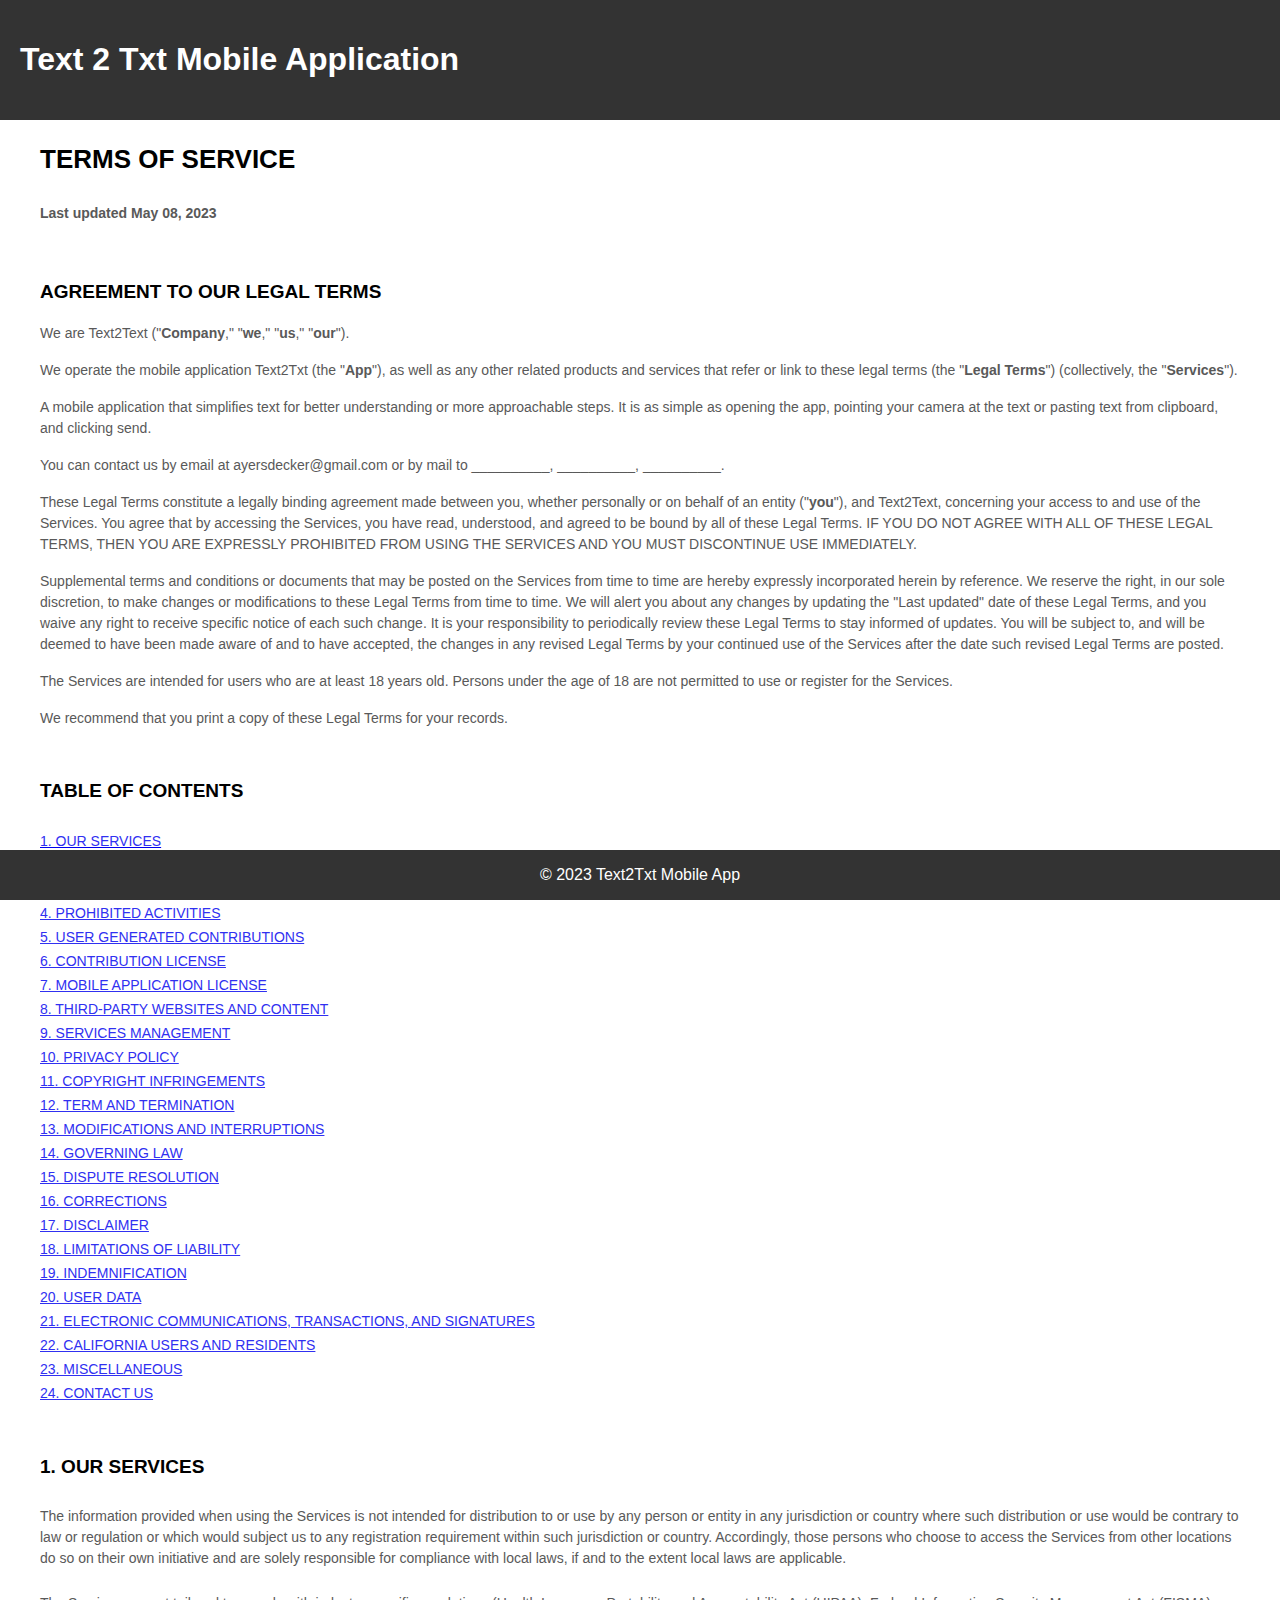
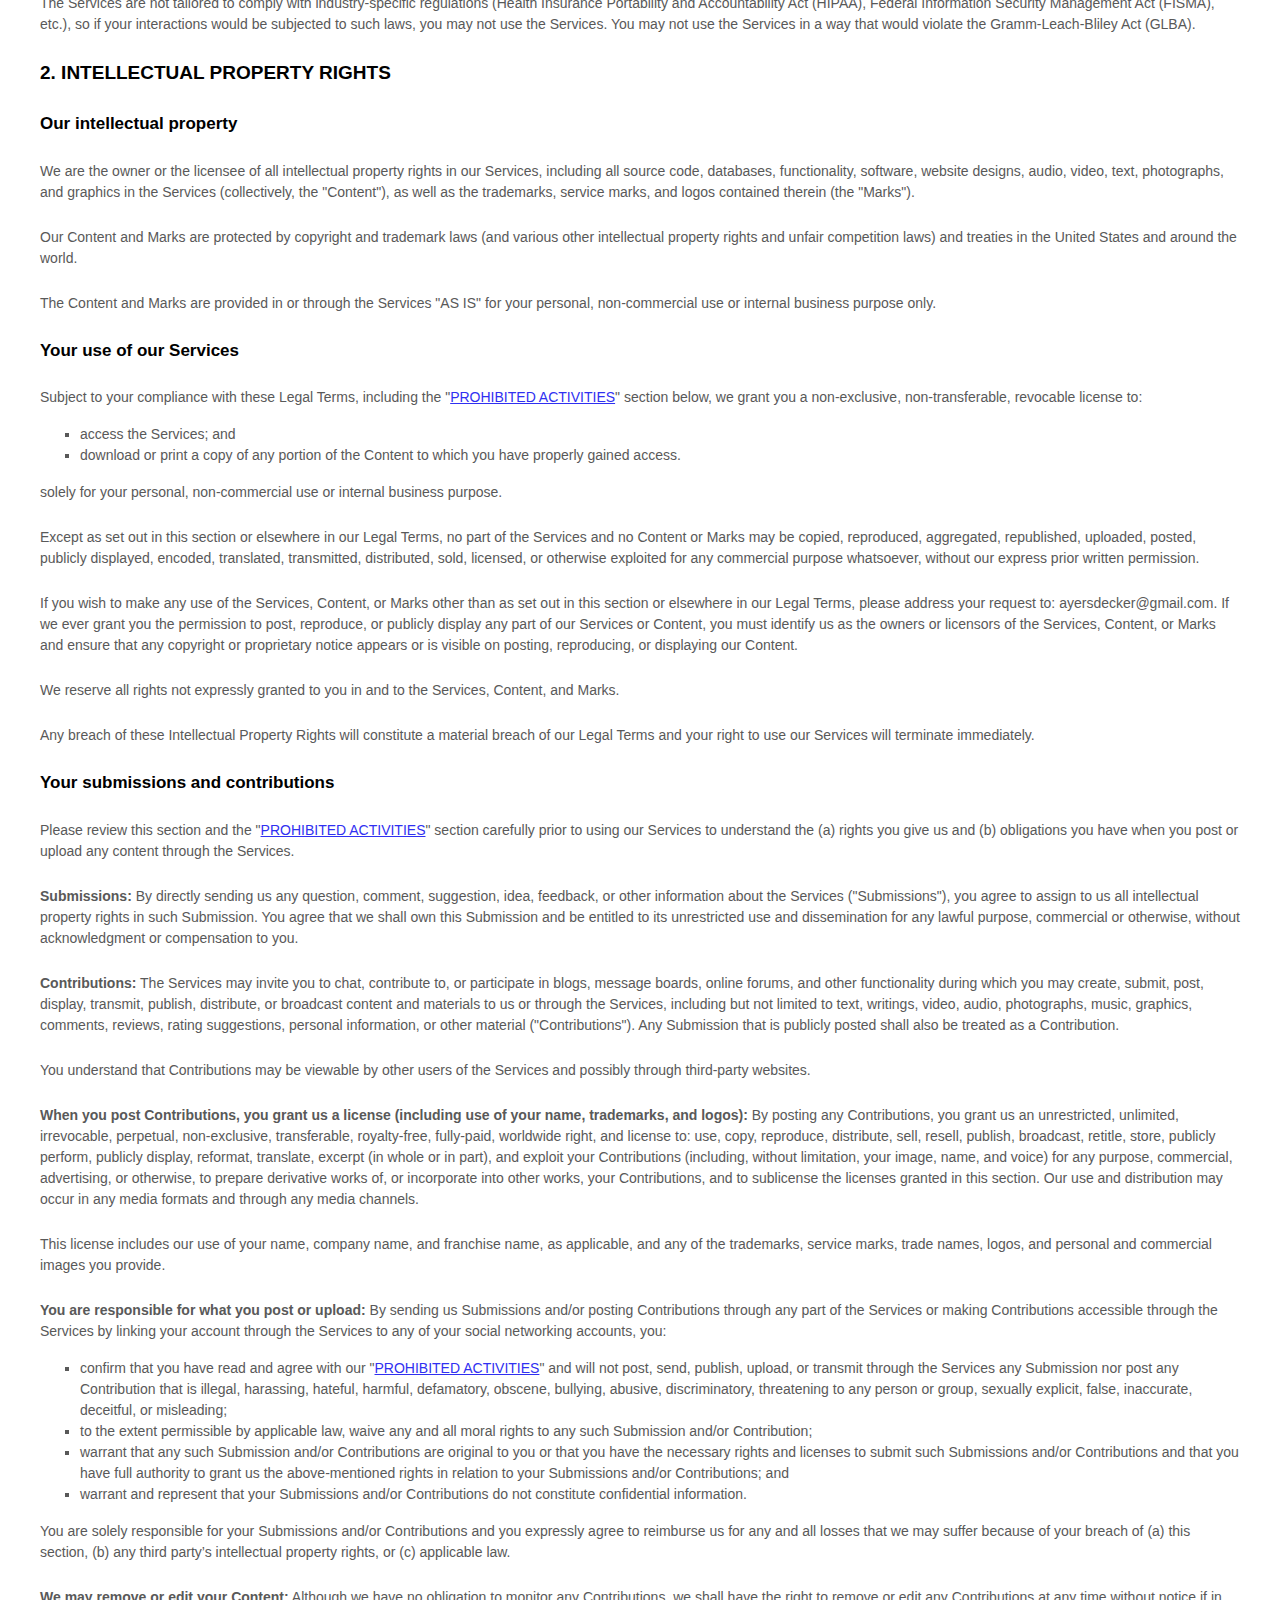
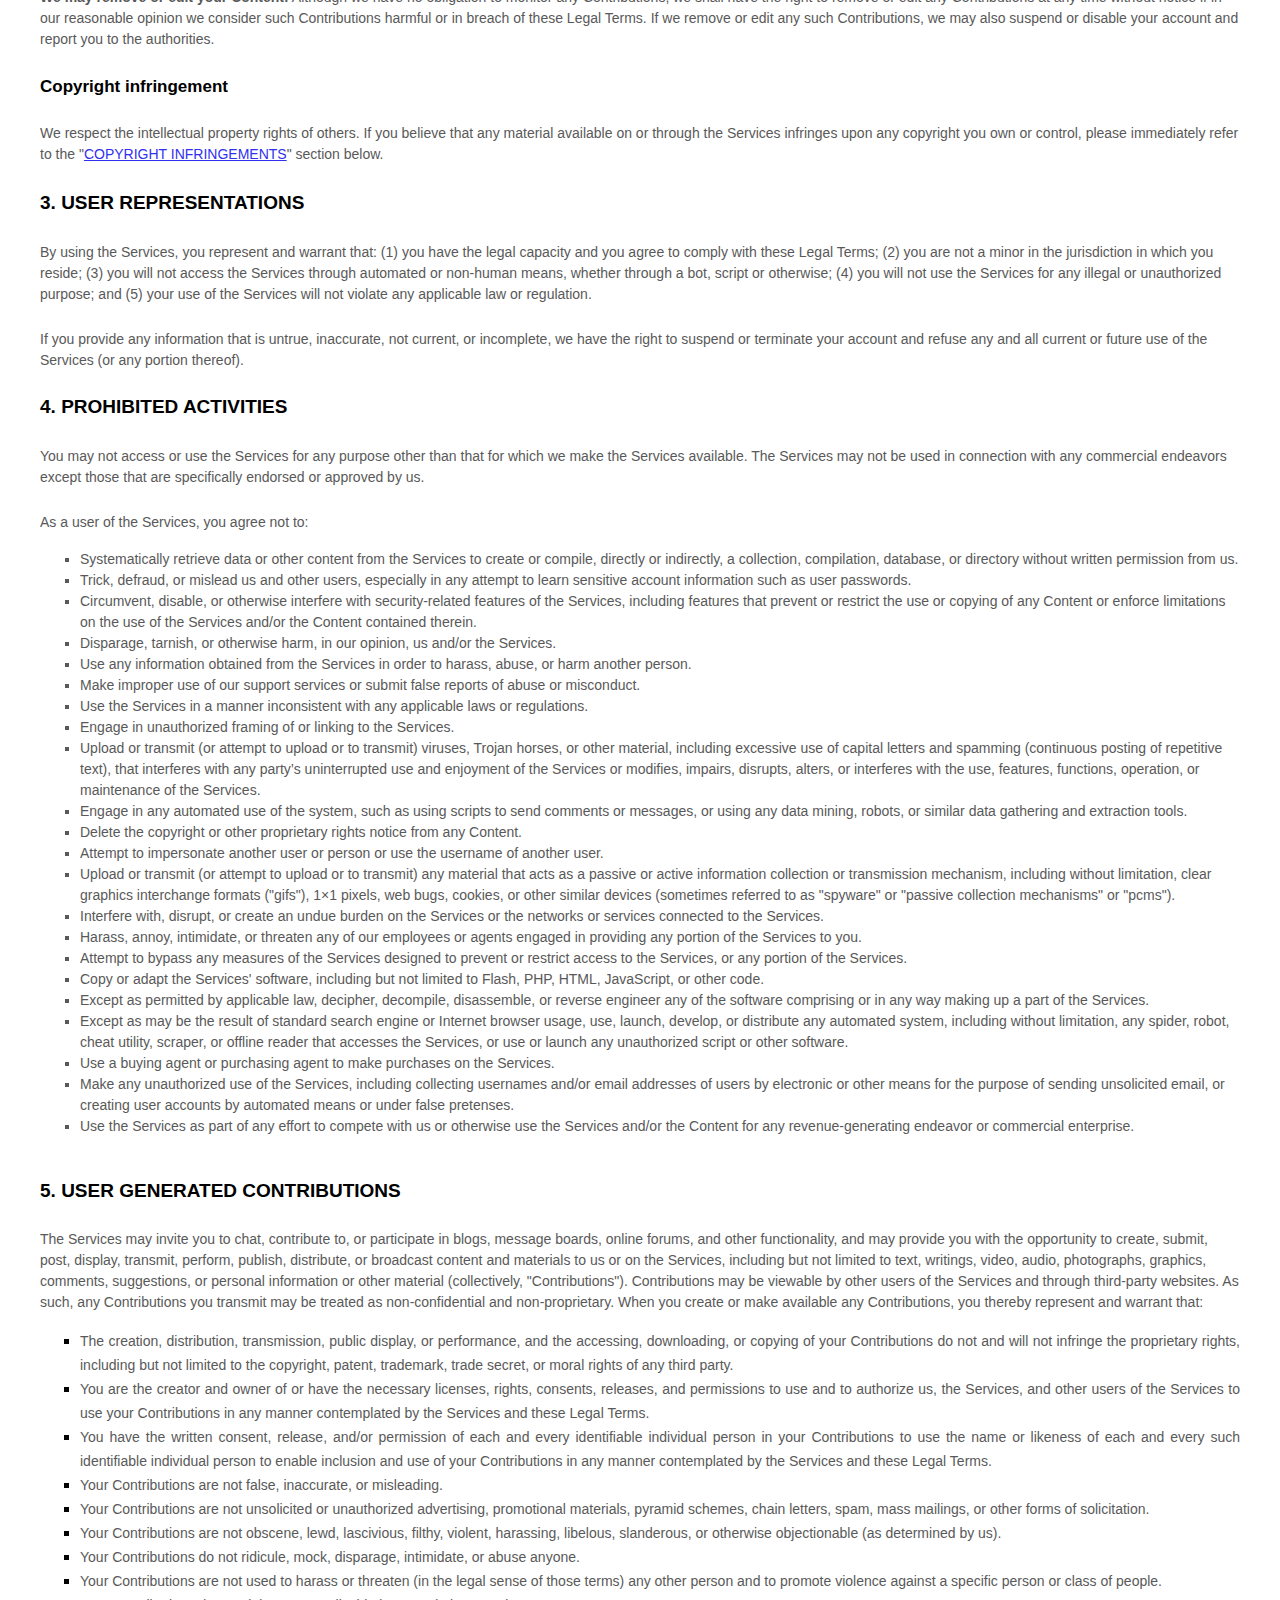
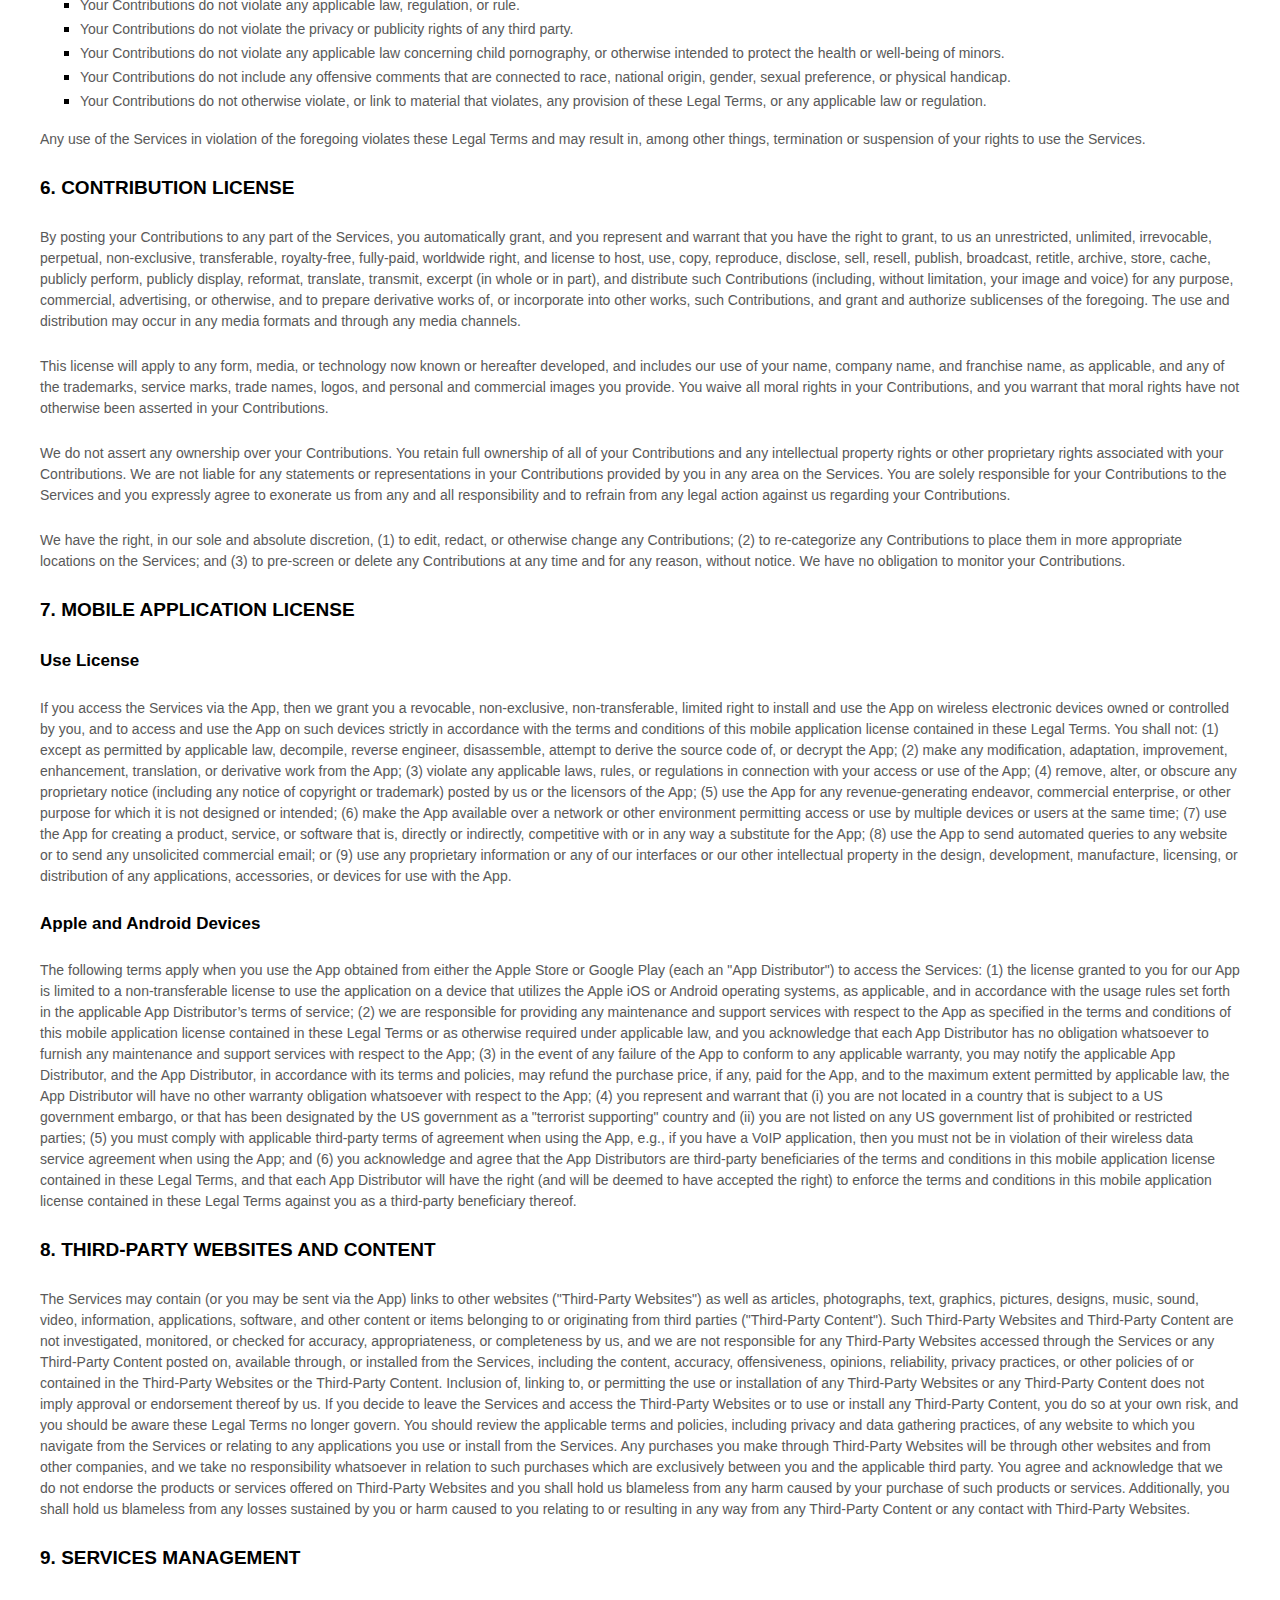
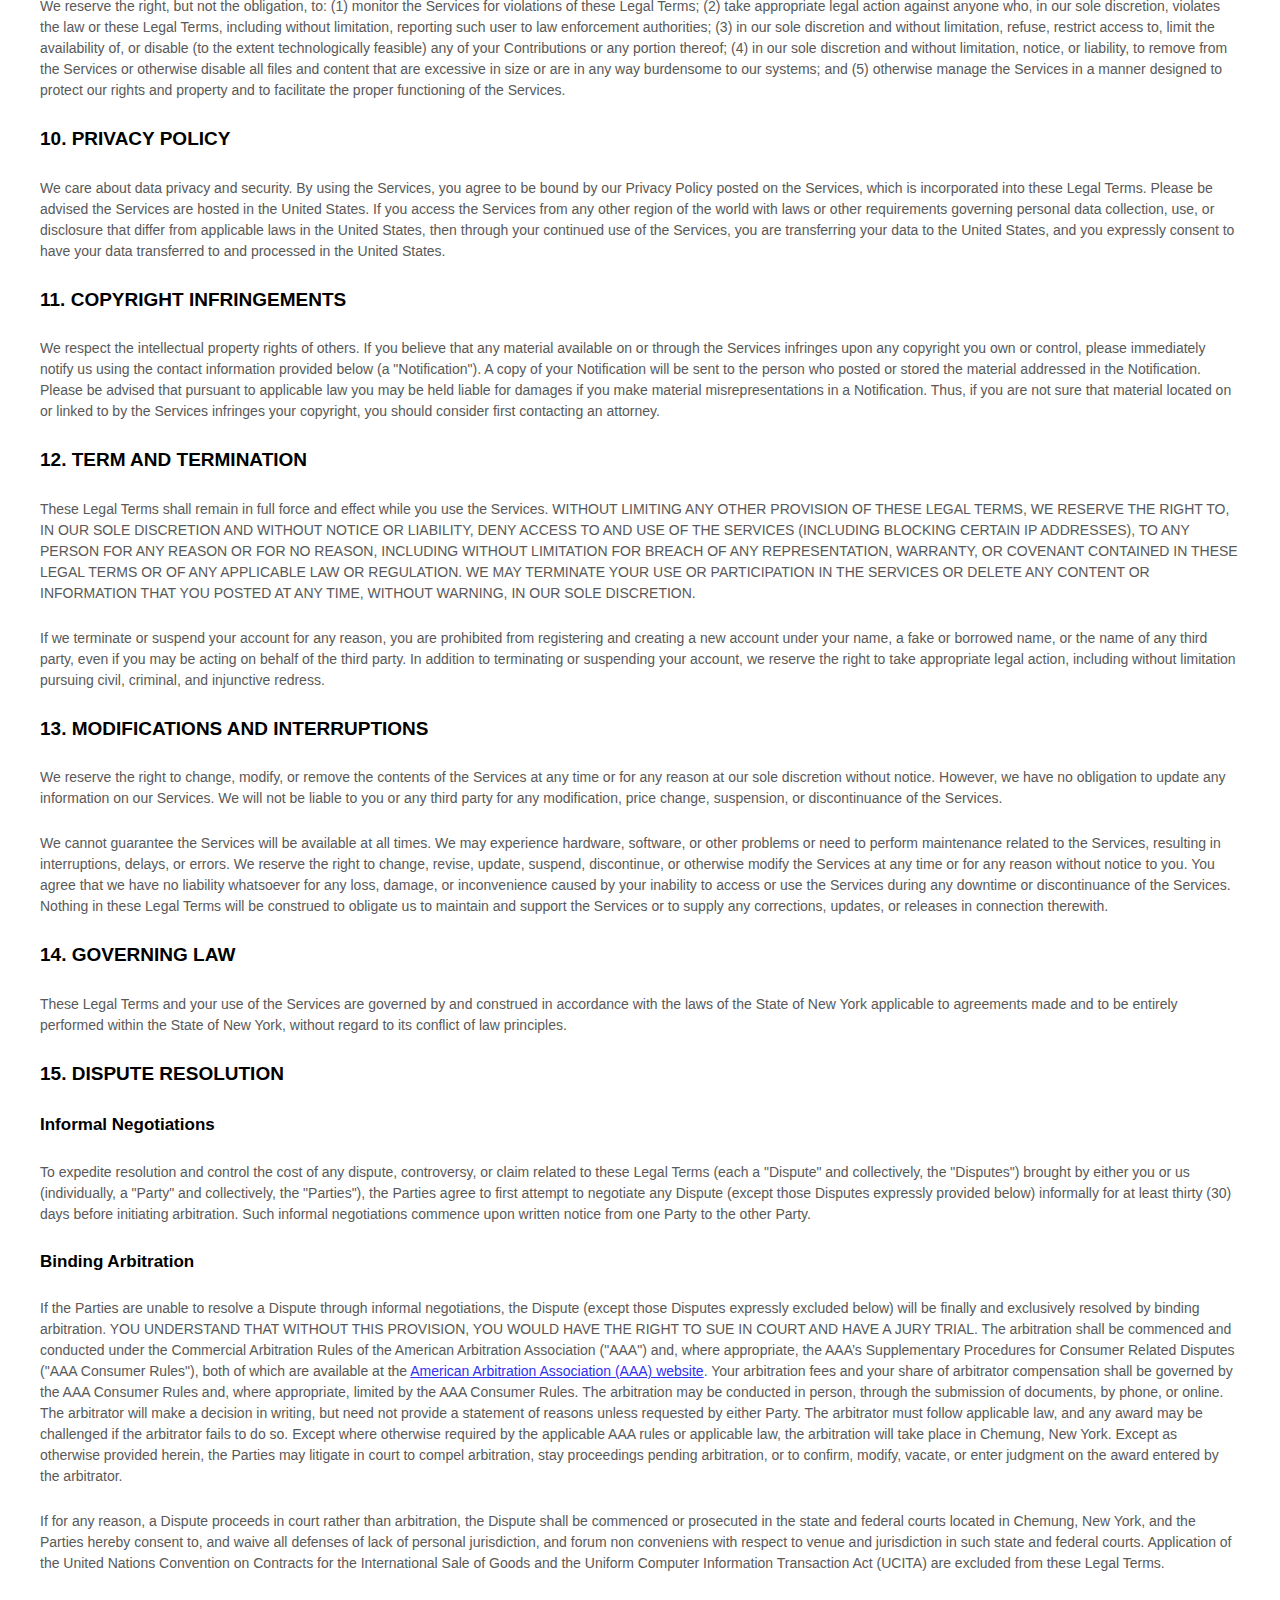
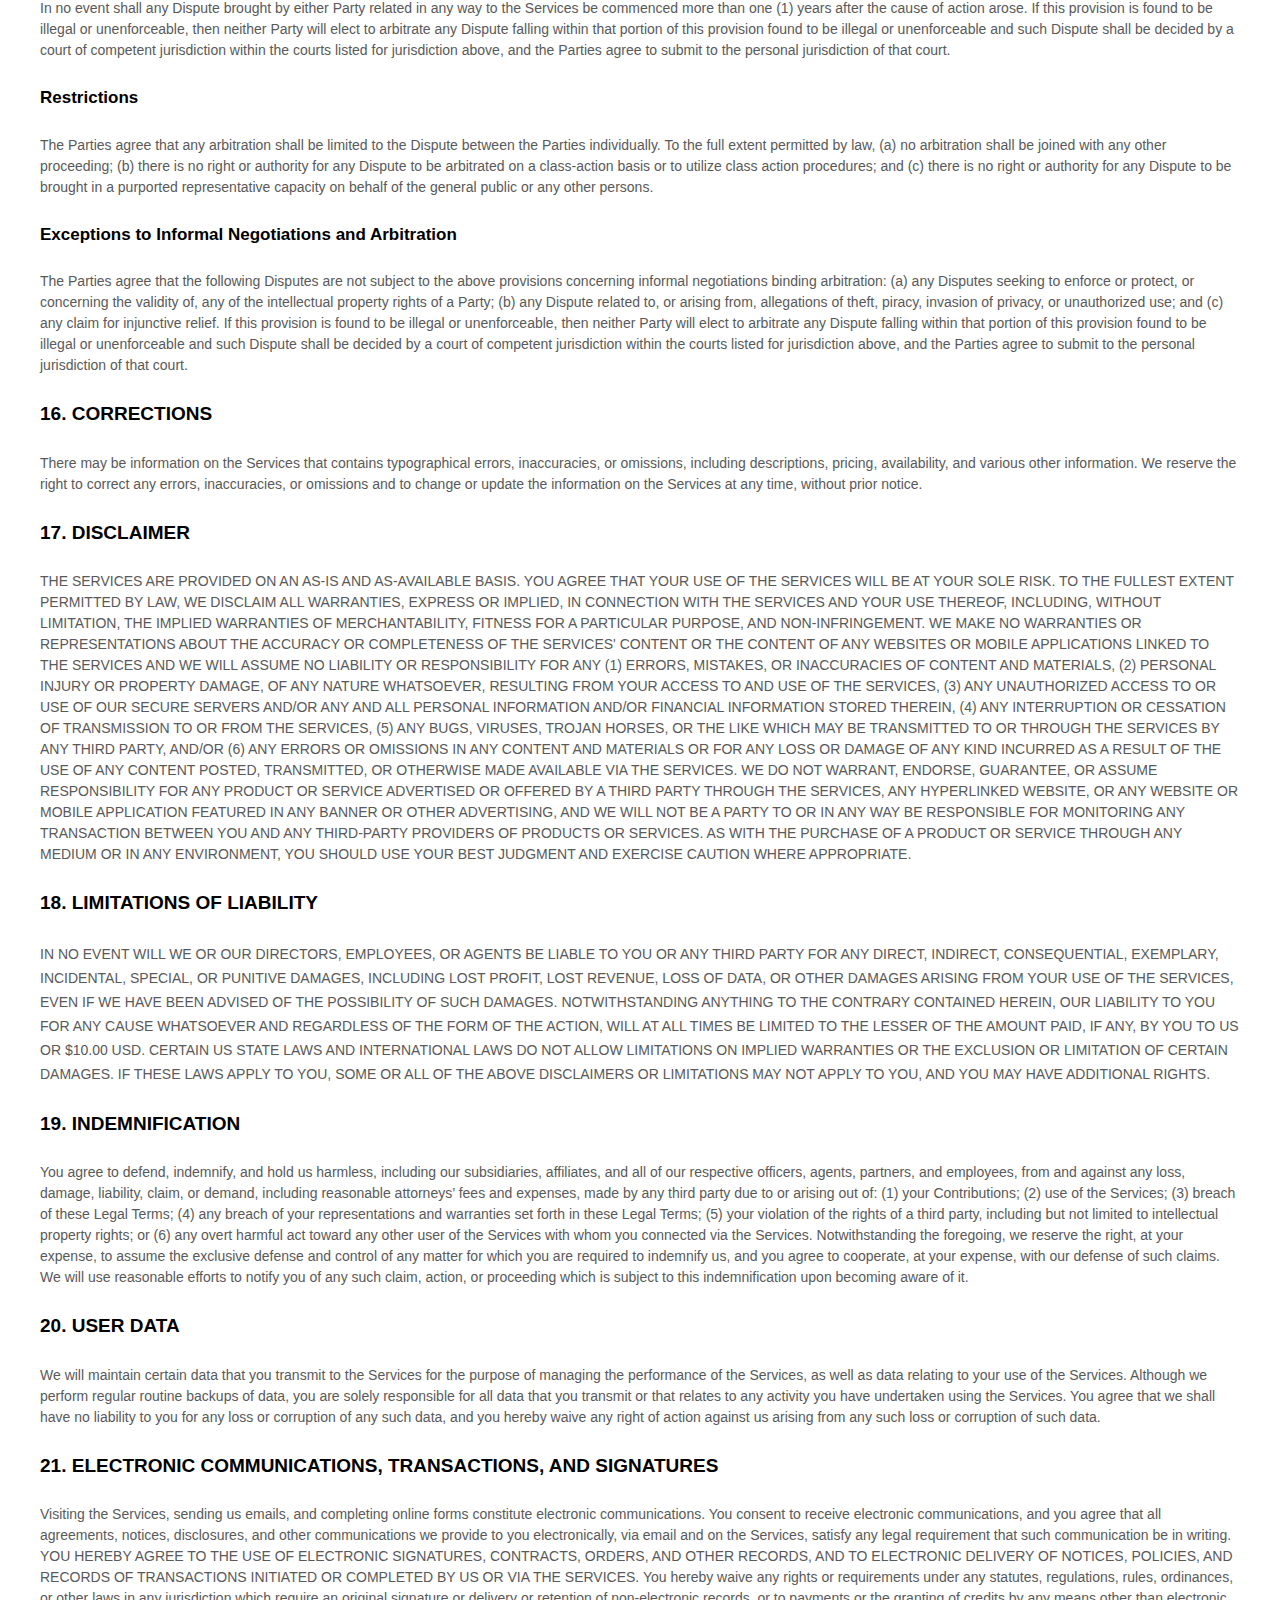
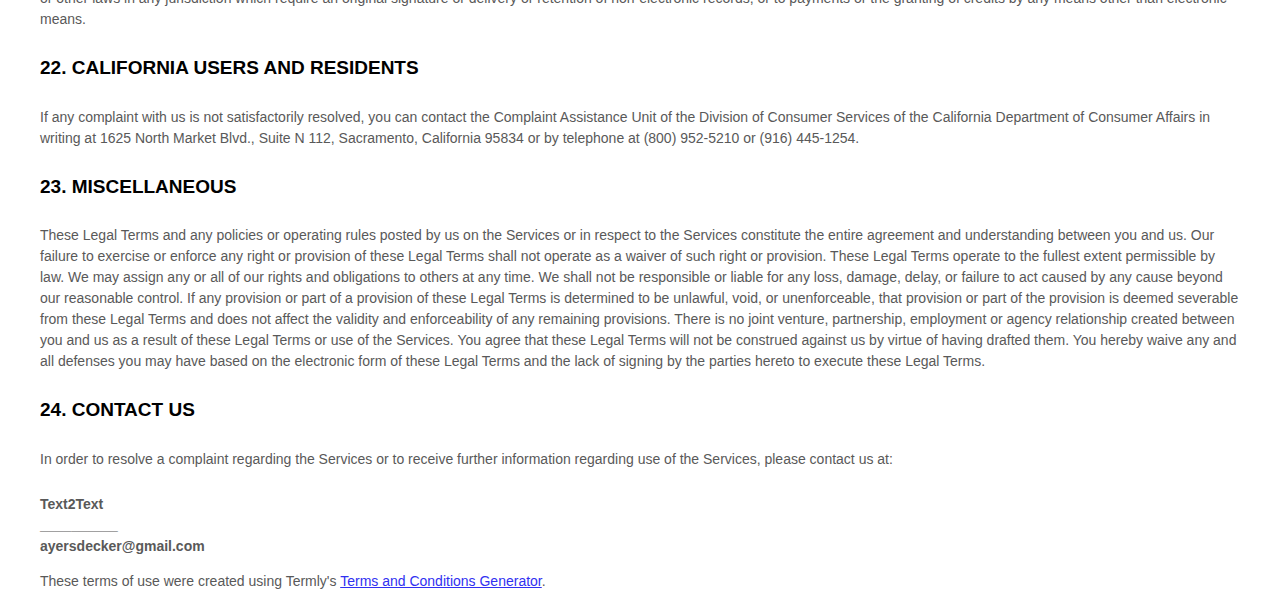
==== docs/terms.html @ 43b4b1a6 "Terms of Service" ====
<!DOCTYPE html>
<html>
  <head>
    <title>Text2Txt Mobile App</title>
    <link rel="stylesheet" href="assets/css/style.css">
  </head>
  <body>
    <header>
      <h1>Text 2 Txt Mobile Application</h1>
    </header>
    <main>
      <style>
        [data-custom-class='body'], [data-custom-class='body'] * {
                background: transparent !important;
              }
      [data-custom-class='title'], [data-custom-class='title'] * {
                font-family: Arial !important;
      font-size: 26px !important;
      color: #000000 !important;
              }
      [data-custom-class='subtitle'], [data-custom-class='subtitle'] * {
                font-family: Arial !important;
      color: #595959 !important;
      font-size: 14px !important;
              }
      [data-custom-class='heading_1'], [data-custom-class='heading_1'] * {
                font-family: Arial !important;
      font-size: 19px !important;
      color: #000000 !important;
              }
      [data-custom-class='heading_2'], [data-custom-class='heading_2'] * {
                font-family: Arial !important;
      font-size: 17px !important;
      color: #000000 !important;
              }
      [data-custom-class='body_text'], [data-custom-class='body_text'] * {
                color: #595959 !important;
      font-size: 14px !important;
      font-family: Arial !important;
              }
      [data-custom-class='link'], [data-custom-class='link'] * {
                color: #3030F1 !important;
      font-size: 14px !important;
      font-family: Arial !important;
      word-break: break-word !important;
              }
      </style>
      
            <div data-custom-class="body">
            <div allign="center" style="text-align: left;"><div class="MsoNormal" data-custom-class="title" style="line-height: 1.5;"><bdt class="block-component"><span style="font-size: 19px;"></bdt><bdt class="question"><strong>TERMS OF SERVICE</strong></bdt><bdt class="statement-end-if-in-editor"></bdt></span></div><div class="MsoNormal" style="line-height: 1.5;"><br></div><div class="MsoNormal" data-custom-class="subtitle" style="line-height: 1.5;"><strong>Last updated</strong> <bdt class="question"><strong>May 08, 2023</strong></bdt></div><div class="MsoNormal" style="line-height: 1.1;"><br></div><div class="MsoNormal" style="line-height: 115%;"><br></div><div class="MsoNormal" style="line-height: 115%;"><br></div><div style="line-height: 1.5;"><strong><span data-custom-class="heading_1">AGREEMENT TO OUR LEGAL TERMS</span></strong></div></div><div allign="center" style="text-align: left;"><div class="MsoNormal" id="agreement" style="line-height: 1.5;"><a name="_6aa3gkhykvst"></a></div></div><div allign="center" style="line-height: 1;"><br></div><div allign="center" style="text-align: left;"><div class="MsoNormal" data-custom-class="body_text" style="line-height: 1.5;"><span style="font-size:11.0pt;line-height:115%;font-family:Arial;
      Calibri;color:#595959;mso-themecolor:text1;mso-themetint:166;">We are <bdt class="block-container question question-in-editor" data-id="9d459c4e-c548-e5cb-7729-a118548965d2" data-type="question">Text2Text</bdt><bdt class="block-component"></bdt> (<bdt class="block-component"></bdt>"<strong>Company</strong>," "<strong>we</strong>," "<strong>us</strong>," "<strong>our</strong>"<bdt class="statement-end-if-in-editor"></bdt>)<span style="font-size:11.0pt;line-height:115%;
      Arial;mso-fareast-font-family:Calibri;color:#595959;mso-themecolor:text1;
      mso-themetint:166;"><span style="font-size:11.0pt;line-height:115%;
      Arial;mso-fareast-font-family:Calibri;color:#595959;mso-themecolor:text1;
      mso-themetint:166;"><span style="font-size:11.0pt;line-height:115%;
      Arial;mso-fareast-font-family:Calibri;color:#595959;mso-themecolor:text1;
      mso-themetint:166;"><bdt class="question"><bdt class="block-component">.</bdt></span><bdt class="block-component"></bdt></span></span></span></span></span></span></div></div><div allign="center" style="line-height: 1;"><br></div><div alignl="center" style="text-align: left;"><div class="MsoNormal" data-custom-class="body_text" style="line-height: 1.5;"><span style="font-size:11.0pt;line-height:115%;font-family:Arial;
      Calibri;color:#595959;mso-themecolor:text1;mso-themetint:166;">We operate <bdt class="block-component"></bdt><bdt class="block-component"></bdt>the mobile application <bdt class="question">Text2Txt</bdt> (the <bdt class="block-component"></bdt>"<strong>App</strong>"<bdt class="statement-end-if-in-editor"></bdt>)<bdt class="statement-end-if-in-editor"></bdt>, as well as any other related products and services that refer or link to these legal terms (the <bdt class="block-component"></bdt>"<strong>Legal Terms</strong>"<bdt class="statement-end-if-in-editor"></bdt>) (collectively, the <bdt class="block-component"></bdt>"<strong>Services</strong>"<bdt class="statement-end-if-in-editor"></bdt>).<bdt class="block-component"></bdt></span></div><div class="MsoNormal" style="line-height: 1;"><br></div><div class="MsoNormal" data-custom-class="body_text" style="line-height: 1.5;"><bdt class="question">A mobile application that simplifies text for better understanding or more approachable steps. It is as simple as opening the app, pointing your camera at the text or pasting text from clipboard, and clicking send.</bdt></div><div class="MsoNormal" data-custom-class="body_text" style="line-height: 1.5;"><span style="font-size:11.0pt;line-height:115%;font-family:Arial;
      Calibri;color:#595959;mso-themecolor:text1;mso-themetint:166;"><bdt class="statement-end-if-in-editor"></bdt></span></div><div class="MsoNormal" style="line-height: 1;"><br></div><div class="MsoNormal" data-custom-class="body_text" style="line-height: 1.5;"><span style="font-size:11.0pt;line-height:115%;font-family:Arial;
      Calibri;color:#595959;mso-themecolor:text1;mso-themetint:166;">You can contact us by <bdt class="block-component">email at <bdt class="question">ayersdecker@gmail.com</bdt><bdt class="block-component"></bdt> or by mail to <bdt class="question">__________</bdt><bdt class="block-component"></bdt>, <bdt class="question">__________</bdt><bdt class="block-component"></bdt><bdt class="block-component"></bdt><bdt class="block-component"><bdt class="block-component">, </bdt><bdt class="question">__________</bdt><bdt class="statement-end-if-in-editor"></bdt></bdt>.</span></div><div class="MsoNormal" style="line-height: 1;"><br></div><div class="MsoNormal" data-custom-class="body_text" style="line-height: 1.5;"><span style="font-size:11.0pt;line-height:115%;font-family:Arial;
      Calibri;color:#595959;mso-themecolor:text1;mso-themetint:166;">These Legal Terms constitute a legally binding agreement made between you, whether personally or on behalf of an entity (<bdt class="block-component"></bdt>"<strong>you</strong>"<bdt class="statement-end-if-in-editor"></bdt>), and <bdt class="question">Text2Text</bdt>, concerning your access to and use of the Services. You agree that by accessing the Services, you have read, understood, and agreed to be bound by all of these Legal Terms. IF YOU DO NOT AGREE WITH ALL OF THESE LEGAL TERMS, THEN YOU ARE EXPRESSLY PROHIBITED FROM USING THE SERVICES AND YOU MUST DISCONTINUE USE IMMEDIATELY.<bdt class="block-component"></bdt></span></div><div class="MsoNormal" style="line-height: 1;"><br></div><div class="MsoNormal" data-custom-class="body_text" style="line-height: 1.5;"><span style="font-size:11.0pt;line-height:115%;font-family:Arial;
      Calibri;color:#595959;mso-themecolor:text1;mso-themetint:166;">Supplemental terms and conditions or documents that may be posted on the Services from time to time are hereby expressly incorporated herein by reference. We reserve the right, in our sole discretion, to make changes or modifications to these Legal Terms <bdt class="block-component"></bdt>from time to time<bdt class="else-block"></bdt>. We will alert you about any changes by updating the <bdt class="block-component"></bdt>"Last updated"<bdt class="statement-end-if-in-editor"></bdt> date of these Legal Terms, and you waive any right to receive specific notice of each such change. It is your responsibility to periodically review these Legal Terms to stay informed of updates. You will be subject to, and will be deemed to have been made aware of and to have accepted, the changes in any revised Legal Terms by your continued use of the Services after the date such revised Legal Terms are posted.<bdt class="else-block"></bdt></span></div></div><div allign="center" style="line-height: 1;"><br></div><div allign="center" style="text-align: left;"><div class="MsoNormal" data-custom-class="body_text" style="line-height: 1.5;"><bdt class="block-container if" data-type="if" id="a2595956-7028-dbe5-123e-d3d3a93ed076"><bdt data-type="conditional-block"><bdt data-type="body"><span style="font-size:11.0pt;line-height:115%;font-family:Arial;
      Calibri;color:#595959;mso-themecolor:text1;mso-themetint:166;"><bdt class="block-component"></bdt>The
      Services are intended for users who are at least 18 years old. Persons under the age
      of 18 are not permitted to use or register for the Services.</span></bdt></bdt><bdt data-type="conditional-block"><bdt class="block-component"></bdt></bdt></div><div class="MsoNormal" style="line-height: 1;"><br></div><div class="MsoNormal" data-custom-class="body_text" style="line-height: 1.5;">We recommend that you print a copy of these Legal Terms for your records.</div><div class="MsoNormal" style="line-height: 1.5;"><br></div><div class="MsoNormal" style="line-height: 1.5;"><br></div><div class="MsoNormal" data-custom-class="heading_1" style="line-height: 1.5;"><strong>TABLE OF CONTENTS</strong></div><div class="MsoNormal" style="line-height: 1.5;"><br></div><div class="MsoNormal" style="line-height: 1.5;"><a href="#services"><span data-custom-class="link"><span style="font-size: 15px;"><span data-custom-class="body_text">1. OUR SERVICES</span></span></span></a></div><div class="MsoNormal" style="line-height: 1.5;"><a data-custom-class="link" href="#ip"><span data-custom-class="body_text">2. INTELLECTUAL PROPERTY RIGHTS</span></a></div><div class="MsoNormal" style="line-height: 1.5;"><a data-custom-class="link" href="#userreps"></a><a data-custom-class="link" href="#userreps"><span style="font-size: 15px;"><span data-custom-class="body_text">3. USER REPRESENTATIONS</span></span></a></div><div class="MsoNormal" style="line-height: 1.5;"><span style="font-size: 15px;"><span data-custom-class="body_text"><bdt class="block-component"></bdt></span></span> <a data-custom-class="link" href="#products"></a></div><div class="MsoNormal" style="line-height: 1.5;"><a data-custom-class="link" href="#products"><span style="font-size: 15px;"><span data-custom-class="body_text"><bdt class="block-component"></bdt><bdt class="block-component"></bdt><bdt class="statement-end-if-in-editor"></bdt></span></span></a> <a data-custom-class="link" href="#purchases"></a></div><div class="MsoNormal" style="line-height: 1.5;"><a data-custom-class="link" href="#purchases"><span style="font-size: 15px;"><span data-custom-class="body_text"><bdt class="block-component"></bdt></span></span></a></div><div class="MsoNormal" style="line-height: 1.5;"><span style="font-size: 15px;"><span data-custom-class="body_text"><bdt class="block-component"></bdt></span></span></div><div class="MsoNormal" style="line-height: 1.5;"><span style="font-size: 15px;"><span data-custom-class="body_text"><bdt class="block-component"></bdt></span></span> <a data-custom-class="link" href="#software"></a> <a data-custom-class="link" href="#software"></a></div><div class="MsoNormal" style="line-height: 1.5;"><a data-custom-class="link" href="#software"><span style="font-size: 15px;"><span data-custom-class="body_text"><bdt class="block-component"></bdt></span></span></a> <a data-custom-class="link" href="#prohibited"></a></div><div class="MsoNormal" style="line-height: 1.5;"><a data-custom-class="link" href="#prohibited"><span style="font-size: 15px;"><span data-custom-class="body_text">4. PROHIBITED ACTIVITIES</span></span></a> <a data-custom-class="link" href="#ugc"></a></div><div class="MsoNormal" style="line-height: 1.5;"><a data-custom-class="link" href="#ugc"><span style="font-size: 15px;"><span data-custom-class="body_text">5. USER GENERATED CONTRIBUTIONS</span></span></a> <a data-custom-class="link" href="#license"></a></div><div class="MsoNormal" style="line-height: 1.5;"><a data-custom-class="link" href="#license"><span style="font-size: 15px;"><span data-custom-class="body_text">6. CONTRIBUTION <bdt class="block-component"></bdt>LICENSE<bdt class="statement-end-if-in-editor"></bdt></span></span></a> <a data-custom-class="link" href="#reviews"></a></div><div class="MsoNormal" style="line-height: 1.5;"><a data-custom-class="link" href="#reviews"><span style="font-size: 15px;"><span data-custom-class="body_text"><bdt class="block-component"></bdt></span></span></a> <a data-custom-class="link" href="#mobile"></a></div><div class="MsoNormal" style="line-height: 1.5;"><a data-custom-class="link" href="#mobile"><span style="font-size: 15px;"><span data-custom-class="body_text"><bdt class="block-component"></bdt>7. MOBILE APPLICATION <bdt class="block-component"></bdt>LICENSE<bdt class="statement-end-if-in-editor"></bdt><bdt class="statement-end-if-in-editor"></bdt></span></span></a> <a data-custom-class="link" href="#socialmedia"></a></div><div class="MsoNormal" style="line-height: 1.5;"><a data-custom-class="link" href="#socialmedia"><span style="font-size: 15px;"><span data-custom-class="body_text"><bdt class="block-component"></bdt></span></span></a> <a data-custom-class="link" href="#thirdparty"></a></div><div class="MsoNormal" style="line-height: 1.5;"><a data-custom-class="link" href="#thirdparty"><span style="font-size: 15px;"><span data-custom-class="body_text"><bdt class="block-component"></bdt>8. THIRD-PARTY WEBSITES AND CONTENT<bdt class="statement-end-if-in-editor"></bdt></span></span></a> <a data-custom-class="link" href="#advertisers"></a></div><div class="MsoNormal" style="line-height: 1.5;"><a data-custom-class="link" href="#advertisers"><span style="font-size: 15px;"><span data-custom-class="body_text"><bdt class="block-component"></bdt></span></span></a> <a data-custom-class="link" href="#sitemanage"></a></div><div class="MsoNormal" style="line-height: 1.5;"><a data-custom-class="link" href="#sitemanage"><span style="font-size: 15px;"><span data-custom-class="body_text">9. SERVICES MANAGEMENT</span></span></a> <a data-custom-class="link" href="#ppyes"></a></div><div class="MsoNormal" style="line-height: 1.5;"><a data-custom-class="link" href="#ppyes"><span style="font-size: 15px;"><span data-custom-class="body_text"><bdt class="block-component"></bdt></span></span></a> <a data-custom-class="link" href="#ppno"></a></div><div class="MsoNormal" style="line-height: 1.5;"><a data-custom-class="link" href="#ppno"><span style="font-size: 15px;"><span data-custom-class="body_text"><bdt class="block-component"></bdt>10. PRIVACY POLICY<bdt class="statement-end-if-in-editor"></bdt></span></span></a> <a data-custom-class="link" href="#dmca"></a></div><div class="MsoNormal" style="line-height: 1.5;"><a data-custom-class="link" href="#dmca"><span style="font-size: 15px;"><span data-custom-class="body_text"><bdt class="block-component"></bdt><bdt class="block-component"></bdt><bdt class="statement-end-if-in-editor"></bdt></span></span></a></div><div class="MsoNormal" style="line-height: 1.5;"><span style="font-size: 15px;"><span data-custom-class="body_text"><bdt class="block-component"></bdt><bdt class="block-component"></bdt></span></span><a data-custom-class="link" href="#copyrightyes"><span style="font-size: 15px;"><span data-custom-class="body_text">11. COPYRIGHT INFRINGEMENTS</span></span></a><span style="font-size: 15px;"><span data-custom-class="body_text"><bdt class="statement-end-if-in-editor"></bdt><bdt class="block-component"></bdt></span></span> <a data-custom-class="link" href="#terms"></a></div><div class="MsoNormal" style="line-height: 1.5;"><a data-custom-class="link" href="#terms"><span style="font-size: 15px;"><span data-custom-class="body_text">12. TERM AND TERMINATION</span></span></a> <a data-custom-class="link" href="#modifications"></a></div><div class="MsoNormal" style="line-height: 1.5;"><a data-custom-class="link" href="#modifications"><span style="font-size: 15px;"><span data-custom-class="body_text">13. MODIFICATIONS AND INTERRUPTIONS</span></span></a> <a data-custom-class="link" href="#law"></a></div><div class="MsoNormal" style="line-height: 1.5;"><a data-custom-class="link" href="#law"><span style="font-size: 15px;"><span data-custom-class="body_text">14. GOVERNING LAW</span></span></a> <a data-custom-class="link" href="#disputes"></a></div><div class="MsoNormal" style="line-height: 1.5;"><a data-custom-class="link" href="#disputes"><span style="font-size: 15px;"><span data-custom-class="body_text">15. DISPUTE RESOLUTION</span></span></a> <a data-custom-class="link" href="#corrections"></a></div><div class="MsoNormal" style="line-height: 1.5;"><a data-custom-class="link" href="#corrections"><span style="font-size: 15px;"><span data-custom-class="body_text">16. CORRECTIONS</span></span></a> <a data-custom-class="link" href="#disclaimer"></a></div><div class="MsoNormal" style="line-height: 1.5;"><a data-custom-class="link" href="#disclaimer"><span style="font-size: 15px;"><span data-custom-class="body_text">17. DISCLAIMER</span></span></a> <a data-custom-class="link" href="#liability"></a></div><div class="MsoNormal" style="line-height: 1.5;"><a data-custom-class="link" href="#liability"><span style="font-size: 15px;"><span data-custom-class="body_text">18. LIMITATIONS OF LIABILITY</span></span></a> <a data-custom-class="link" href="#indemnification"></a></div><div class="MsoNormal" style="line-height: 1.5;"><a data-custom-class="link" href="#indemnification"><span style="font-size: 15px;"><span data-custom-class="body_text">19. INDEMNIFICATION</span></span></a> <a data-custom-class="link" href="#userdata"></a></div><div class="MsoNormal" style="line-height: 1.5;"><a data-custom-class="link" href="#userdata"><span style="font-size: 15px;"><span data-custom-class="body_text">20. USER DATA</span></span></a> <a data-custom-class="link" href="#electronic"></a></div><div class="MsoNormal" style="line-height: 1.5;"><a data-custom-class="link" href="#electronic"><span style="font-size: 15px;"><span data-custom-class="body_text">21. ELECTRONIC COMMUNICATIONS, TRANSACTIONS, AND SIGNATURES</span></span></a> <a data-custom-class="link" href="#california"></a></div><div class="MsoNormal" style="line-height: 1.5;"><a data-custom-class="link" href="#california"><span style="font-size: 15px;"><span data-custom-class="body_text"><bdt class="block-component"></bdt>22. CALIFORNIA USERS AND RESIDENTS<bdt class="statement-end-if-in-editor"></bdt></span></span></a> <a data-custom-class="link" href="#misc"></a></div><div class="MsoNormal" style="line-height: 1.5;"><a data-custom-class="link" href="#misc"><span style="font-size: 15px;"><span data-custom-class="body_text">23. MISCELLANEOUS</span></span></a> <a data-custom-class="link" href="#contact"></a></div><div class="MsoNormal" style="line-height: 1.5;"><bdt class="block-component"></span></bdt></div><div class="MsoNormal" style="line-height: 1.5;"><bdt class="block-component"></bdt></div><div class="MsoNormal" style="line-height: 1.5;"><bdt class="block-component"></bdt></div><div class="MsoNormal" style="line-height: 1.5;"><bdt class="block-component"></bdt></div><div class="MsoNormal" style="line-height: 1.5;"><bdt class="block-component"></bdt></div><div class="MsoNormal" style="line-height: 1.5;"><bdt class="block-component"></bdt></div><div class="MsoNormal" style="line-height: 1.5;"><bdt class="block-component"></bdt></div><div class="MsoNormal" style="line-height: 1.5;"><bdt class="block-component"></bdt></div><div class="MsoNormal" style="line-height: 1.5;"><bdt class="block-component"></bdt></div><div class="MsoNormal" style="line-height: 1.5;"><bdt class="block-component"></bdt></div><div class="MsoNormal" style="line-height: 1.5;"><a data-custom-class="link" href="#contact"><span style="font-size: 15px;"><span data-custom-class="body_text">24. CONTACT US</span></span></a></div></div><div allign="center" style="text-align: left;"><div class="MsoNormal" data-custom-class="heading_1" style="line-height: 1.5;"><a name="_b6y29mp52qvx"></a></div><div class="MsoNormal" style="line-height: 1.5;"><br></div><div class="MsoNormal" style="line-height: 1.5;"><br></div><div class="MsoNormal" data-custom-class="heading_1" id="services" style="line-height: 1.5;"><strong><span style="font-size: 19px;">1. OUR SERVICES</span></strong></div><div class="MsoNormal" style="line-height: 1.5;"><br></div><div class="MsoNormal" data-custom-class="body_text" style="line-height: 1.5;"><span style="font-size: 15px;">The information provided when using the Services is not intended for distribution to or use by any person or entity in any jurisdiction or country where such distribution or use would be contrary to law or regulation or which would subject us to any registration requirement within such jurisdiction or country. Accordingly, those persons who choose to access the Services from other locations do so on their own initiative and are solely responsible for compliance with local laws, if and to the extent local laws are applicable.<bdt class="block-component"></bdt></span><bdt class="block-component"><span style="font-size: 15px;"></span></bdt></div><div class="MsoNormal" style="line-height: 1.5;"><br></div><div class="MsoNormal" data-custom-class="body_text" style="line-height: 1.5;"><span style="font-size: 15px;">The Services are not tailored to comply with industry-specific regulations (Health Insurance Portability and Accountability Act (HIPAA), Federal Information Security Management Act (FISMA), etc.), so if your interactions would be subjected to such laws, you may not use the Services. You may not use the Services in a way that would violate the Gramm-Leach-Bliley Act (GLBA).<bdt class="block-component"></bdt><bdt class="statement-end-if-in-editor"></bdt></div><div class="MsoNormal" style="line-height: 1.5;"><br></div></div><div allign="center" data-custom-class="heading_1" style="text-align: left; line-height: 1.5;"><strong><span id="ip" style="font-size: 19px;">2. INTELLECTUAL PROPERTY RIGHTS</span></strong></div><div allign="center" style="line-height: 1.5;"><br></div><div allign="center" style="text-align: left;"><div class="MsoNormal" data-custom-class="heading_2" style="line-height: 1.5;"><strong>Our intellectual property</strong></div><div class="MsoNormal" style="line-height: 1.5;"><br></div><div class="MsoNormal" data-custom-class="body_text" style="line-height: 1.5;"><span style="font-size:11.0pt;line-height:115%;font-family:Arial;
      Calibri;color:#595959;mso-themecolor:text1;mso-themetint:166;">We are the owner or the licensee of all intellectual property rights in our Services, including all source code, databases, functionality, software, website designs, audio, video, text, photographs, and graphics in the Services (collectively, the <bdt class="block-component"></bdt>"Content"<bdt class="statement-end-if-in-editor"></bdt>), as well as the trademarks, service marks, and logos contained therein (the <bdt class="block-component"></bdt>"Marks"<bdt class="statement-end-if-in-editor"></bdt>).</span></div><div class="MsoNormal" style="line-height: 1.5;"><br></div><div class="MsoNormal" data-custom-class="body_text" style="line-height: 1.5;"><span style="font-size:11.0pt;line-height:115%;font-family:Arial;
      Calibri;color:#595959;mso-themecolor:text1;mso-themetint:166;">Our Content and Marks are protected by copyright and trademark laws (and various
      other intellectual property rights and unfair competition laws) and treaties in the United
      States and around the world.</span></div><div class="MsoNormal" style="line-height: 1.5;"><br></div><div class="MsoNormal" data-custom-class="body_text" style="line-height: 1.5;"><span style="font-size:11.0pt;line-height:115%;font-family:Arial;
      Calibri;color:#595959;mso-themecolor:text1;mso-themetint:166;">The Content and Marks are provided in or through the Services <bdt class="block-component"></bdt>"AS IS"<bdt class="statement-end-if-in-editor"></bdt> for your <bdt class="block-component"></bdt>personal, non-commercial use or internal business purpose<bdt class="statement-end-if-in-editor"></bdt> only.</span></div><div class="MsoNormal" style="line-height: 1.5;"><br></div><div class="MsoNormal" data-custom-class="heading_2" style="line-height: 1.5;"><strong>Your use of our Services</strong></div><div class="MsoNormal" style="line-height: 1.5;"><br></div><div class="MsoNormal" data-custom-class="body_text" style="line-height: 1.5;"><span style="font-size: 15px;">Subject to your compliance with these Legal Terms, including the <bdt class="block-component"></bdt>"<bdt class="statement-end-if-in-editor"></bdt></span><a data-custom-class="link" href="#prohibited"><span style="font-size: 15px;">PROHIBITED ACTIVITIES</span></a><span style="font-size: 15px;"><bdt class="block-component"></bdt>"<bdt class="statement-end-if-in-editor"></bdt> section below, we grant you a non-exclusive, non-transferable, revocable <bdt class="block-component"></bdt>license<bdt class="statement-end-if-in-editor"></bdt> to:</span></div><ul><li class="MsoNormal" data-custom-class="body_text" style="line-height: 1.5;"><span style="font-size: 15px;">access the Services; and</span></li><li class="MsoNormal" data-custom-class="body_text" style="line-height: 1.5;"><span style="font-size: 15px;">download or print a copy of any portion of the Content to which you have properly gained access.</span></li></ul><div class="MsoNormal" data-custom-class="body_text" style="line-height: 1.5;"><span style="font-size:11.0pt;line-height:115%;font-family:Arial;
      Calibri;color:#595959;mso-themecolor:text1;mso-themetint:166;">solely for your <bdt class="block-component"></bdt>personal, non-commercial use or internal business purpose<bdt class="statement-end-if-in-editor"></bdt>.</span></div><div class="MsoNormal" style="line-height: 1.5;"><br></div><div class="MsoNormal" data-custom-class="body_text" style="line-height: 1.5;"><span style="font-size:11.0pt;line-height:115%;font-family:Arial;
      Calibri;color:#595959;mso-themecolor:text1;mso-themetint:166;">Except as set out in this section or elsewhere in our Legal Terms, no part of the Services and no Content or Marks may be copied, reproduced,
      aggregated, republished, uploaded, posted, publicly displayed, encoded,
      translated, transmitted, distributed, sold, licensed, or otherwise exploited
      for any commercial purpose whatsoever, without our express prior written
      permission.</span></div><div class="MsoNormal" style="line-height: 1.5;"><br></div><div class="MsoNormal" data-custom-class="body_text" style="line-height: 1.5;"><span style="font-size:11.0pt;line-height:115%;font-family:Arial;
      Calibri;color:#595959;mso-themecolor:text1;mso-themetint:166;">If you wish to make any use of the Services, Content, or Marks other than as set out in this section or elsewhere in our Legal Terms, please address your request to: <bdt class="question">ayersdecker@gmail.com</bdt>. If we ever grant you the permission to post, reproduce, or publicly display any part of our Services or Content, you must identify us as the owners or licensors of the Services, Content, or Marks and ensure that any copyright or proprietary notice appears or is visible on posting, reproducing, or displaying our Content.</span></div></div><div allign="center" style="line-height: 1.5;"><br></div><div allign="center" style="text-align: left;"><div class="MsoNormal" data-custom-class="body_text" style="line-height: 1.5;"><span style="font-size:11.0pt;line-height:115%;font-family:Arial;
      Calibri;color:#595959;mso-themecolor:text1;mso-themetint:166;">We reserve all rights not expressly granted to you in and to the Services, Content, and Marks.</span></div><div class="MsoNormal" style="line-height: 1.5;"><br></div><div class="MsoNormal" data-custom-class="body_text" style="line-height: 1.5;"><span style="font-size:11.0pt;line-height:115%;font-family:Arial;
      Calibri;color:#595959;mso-themecolor:text1;mso-themetint:166;">Any breach of these Intellectual Property Rights will constitute a material breach of our Legal Terms and your right to use our Services will terminate immediately.</span></div><div class="MsoNormal" style="line-height: 1.5;"><br></div><div class="MsoNormal" data-custom-class="heading_2" style="line-height: 1.5;"><span style="font-size:11.0pt;line-height:115%;font-family:Arial;
      Calibri;color:#595959;mso-themecolor:text1;mso-themetint:166;"><strong>Your submissions<bdt class="block-component"></bdt> and contributions</strong><bdt class="statement-end-if-in-editor"><strong></strong></bdt></span></div><div class="MsoNormal" style="line-height: 1.5;"><br></div><div class="MsoNormal" data-custom-class="body_text" style="line-height: 1.5;"><span style="font-size: 15px;">Please review this section and the <bdt class="block-component"></bdt>"<bdt class="statement-end-if-in-editor"></bdt><a data-custom-class="link" href="#prohibited">PROHIBITED ACTIVITIES</a><bdt class="block-component"></bdt>"<bdt class="statement-end-if-in-editor"></bdt> section carefully prior to using our Services to understand the (a) rights you give us and (b) obligations you have when you post or upload any content through the Services.</span></div><div class="MsoNormal" style="line-height: 1.5;"><br></div><div class="MsoNormal" data-custom-class="body_text" style="line-height: 1.5;"><span style="font-size: 15px;"><strong>Submissions:</strong> By directly sending us any question, comment, suggestion, idea, feedback, or other information about the Services (<bdt class="block-component"></bdt>"Submissions"<bdt class="statement-end-if-in-editor"></bdt>), you agree to assign to us all intellectual property rights in such Submission. You agree that we shall own this Submission and be entitled to its unrestricted use and dissemination for any lawful purpose, commercial or otherwise, without acknowledgment or compensation to you.<bdt class="block-component"></bdt></span></div><div class="MsoNormal" style="line-height: 1.5;"><br></div><div class="MsoNormal" data-custom-class="body_text" style="line-height: 1.5;"><span style="font-size: 15px;"><strong>Contributions:</strong> The Services may invite you to chat, contribute to, or participate in blogs, message boards, online forums, and other functionality during which you may create, submit, post, display, transmit, publish, distribute, or broadcast content and materials to us or through the Services, including but not limited to text, writings, video, audio, photographs, music, graphics, comments, reviews, rating suggestions, personal information, or other material (<bdt class="block-component"></bdt>"Contributions"<bdt class="statement-end-if-in-editor"></bdt>). Any Submission that is publicly posted shall also be treated as a Contribution.</span></div><div class="MsoNormal" style="line-height: 1.5;"><br></div><div class="MsoNormal" data-custom-class="body_text" style="line-height: 1.5;"><span style="font-size: 15px;">You understand that Contributions may be viewable by other users of the Services<bdt class="block-component"></bdt> and possibly through third-party websites<bdt class="statement-end-if-in-editor"></bdt>.</span></div><div class="MsoNormal" style="line-height: 1.5;"><br></div><div class="MsoNormal" data-custom-class="body_text" style="line-height: 1.5;"><span style="font-size: 15px;"><strong>When you post Contributions, you grant us a <bdt class="block-component"></bdt>license<bdt class="statement-end-if-in-editor"></bdt> (including use of your name, trademarks, and logos): </strong>By posting any Contributions, you grant us an unrestricted, unlimited, irrevocable, perpetual, non-exclusive, transferable, royalty-free, fully-paid, worldwide right, and <bdt class="block-component"></bdt>license<bdt class="statement-end-if-in-editor"></bdt> to: use, copy, reproduce, distribute, sell, resell, publish, broadcast, retitle, store, publicly perform, publicly display, reformat, translate, excerpt (in whole or in part), and exploit your Contributions (including, without limitation, your image, name, and voice) for any purpose, commercial, advertising, or otherwise, to prepare derivative works of, or incorporate into other works, your Contributions, and to <bdt class="block-component"></bdt>sublicense the licenses<bdt class="statement-end-if-in-editor"></bdt> granted in this section. Our use and distribution may occur in any media formats and through any media channels.</span></div><div class="MsoNormal" style="line-height: 1.5;"><br></div><div class="MsoNormal" data-custom-class="body_text" style="line-height: 1.5;"><span style="font-size: 15px;">This <bdt class="block-component"></bdt>license<bdt class="statement-end-if-in-editor"></bdt> includes our use of your name, company name, and franchise name, as applicable, and any of the trademarks, service marks, trade names, logos, and personal and commercial images you provide.<bdt class="statement-end-if-in-editor"></bdt></span></div><div class="MsoNormal" style="line-height: 1.5;"><br></div><div class="MsoNormal" data-custom-class="body_text" style="line-height: 1.5;"><span style="font-size: 15px;"><strong>You are responsible for what you post or upload:</strong> By sending us Submissions<bdt class="block-component"></bdt> and/or posting Contributions<bdt class="statement-end-if-in-editor"></bdt> through any part of the Services<bdt class="block-component"></bdt> or making Contributions accessible through the Services by linking your account through the Services to any of your social networking accounts,<bdt class="statement-end-if-in-editor"></bdt> you:</span></div><ul><li class="MsoNormal" data-custom-class="body_text" style="line-height: 1.5;"><span style="font-size: 15px;">confirm that you have read and agree with our <bdt class="block-component"></bdt>"<bdt class="statement-end-if-in-editor"></bdt></span><a data-custom-class="link" href="#prohibited"><span style="font-size: 15px;">PROHIBITED ACTIVITIES</span></a><span style="font-size: 15px;"><bdt class="block-component"></bdt>"<bdt class="statement-end-if-in-editor"></bdt> and will not post, send, publish, upload, or transmit through the Services any Submission<bdt class="block-component"></bdt> nor post any Contribution<bdt class="statement-end-if-in-editor"></bdt> that is illegal, harassing, hateful, harmful, defamatory, obscene, bullying, abusive, discriminatory, threatening to any person or group, sexually explicit, false, inaccurate, deceitful, or misleading;</span></li><li class="MsoNormal" data-custom-class="body_text" style="line-height: 1.5;"><span style="font-size: 15px;">to the extent permissible by applicable law, waive any and all moral rights to any such Submission<bdt class="block-component"></bdt> and/or Contribution<bdt class="statement-end-if-in-editor"></bdt>;</span></li><li class="MsoNormal" data-custom-class="body_text" style="line-height: 1.5;"><span style="font-size: 15px;">warrant that any such Submission<bdt class="block-component"></bdt> and/or Contributions<bdt class="statement-end-if-in-editor"></bdt> are original to you or that you have the necessary rights and <bdt class="block-component"></bdt>licenses<bdt class="statement-end-if-in-editor"></bdt> to submit such Submissions<bdt class="block-component"></bdt> and/or Contributions<bdt class="statement-end-if-in-editor"></bdt> and that you have full authority to grant us the above-mentioned rights in relation to your Submissions<bdt class="block-component"></bdt> and/or Contributions<bdt class="statement-end-if-in-editor"></bdt>; and</span></li><li class="MsoNormal" data-custom-class="body_text" style="line-height: 1.5;"><span style="font-size: 15px;">warrant and represent that your Submissions<bdt class="block-component"></bdt> and/or Contributions<bdt class="statement-end-if-in-editor"></bdt> do not constitute confidential information.</span></li></ul><div class="MsoNormal" data-custom-class="body_text" style="line-height: 1.5;">You are solely responsible for your Submissions<bdt class="block-component"></bdt> and/or Contributions <bdt class="statement-end-if-in-editor"></bdt> and you expressly agree to reimburse us for any and all losses that we may suffer because of your breach of (a) this section, (b) any third party’s intellectual property rights, or (c) applicable law.<bdt class="block-component"></bdt></div><div class="MsoNormal" style="line-height: 1.5;"><br></div><div class="MsoNormal" data-custom-class="body_text" style="line-height: 1.5;"><strong>We may remove or edit your Content:</strong> Although we have no obligation to monitor any Contributions, we shall have the right to remove or edit any Contributions at any time without notice if in our reasonable opinion we consider such Contributions harmful or in breach of these Legal Terms. If we remove or edit any such Contributions, we may also suspend or disable your account and report you to the authorities.<bdt class="statement-end-if-in-editor"></bdt><bdt class="block-component"></bdt></div><div class="MsoNormal" style="line-height: 1.5;"><br></div><div class="MsoNormal" data-custom-class="heading_2" style="line-height: 1.5;"><strong>Copyright infringement</strong></div><div class="MsoNormal" style="line-height: 1.5;"><br></div><div class="MsoNormal" data-custom-class="body_text" style="line-height: 1.5;">We respect the intellectual property rights of others. If you believe that any material available on or through the Services infringes upon any copyright you own or control, please immediately refer to the <bdt class="block-component"></bdt>"<bdt class="statement-end-if-in-editor"></bdt><a data-custom-class="link" href="#dmca"><bdt class="block-component"></bdt><bdt class="block-component"></bdt><bdt class="statement-end-if-in-editor"></bdt></a><bdt class="block-component"></bdt><a data-custom-class="link" href="#copyrightyes"><bdt class="block-component"></bdt>COPYRIGHT INFRINGEMENTS<bdt class="statement-end-if-in-editor"></bdt></a><bdt class="block-component"></bdt><bdt class="block-component"></bdt>"<bdt class="statement-end-if-in-editor"></bdt> section below.<bdt class="statement-end-if-in-editor"></bdt></div><div class="MsoNormal" style="line-height: 1.5;"><br></div></div><div allign="center" style="text-align: left;"><div class="MsoNormal" data-custom-class="heading_1" id="userreps" style="line-height: 1.5;"><a name="_5hg7kgyv9l8z"></a><strong><span style="line-height: 115%; font-family: Arial; font-size: 19px;"><strong><span style="line-height: 115%; font-family: Arial; font-size: 19px;"><strong><span style="line-height: 115%; font-family: Arial; font-size: 19px;"><strong><span style="line-height: 115%; font-family: Arial; font-size: 19px;">3.</span></strong></span></strong></span> </strong>USER REPRESENTATIONS</span></strong></div></div><div allign="center" style="line-height: 1.5;"><br></div><div allign="center" style="text-align: left;"><div class="MsoNormal" data-custom-class="body_text" style="line-height: 1.5;"><span style="font-size:11.0pt;line-height:115%;font-family:Arial;
      Calibri;color:#595959;mso-themecolor:text1;mso-themetint:166;">By using the Services, you represent and warrant that:</span><bdt class="block-container if" data-type="if" id="d2d82ca8-275f-3f86-8149-8a5ef8054af6"><bdt data-type="conditional-block"><bdt class="block-component" data-record-question-key="user_account_option" data-type="statement"></bdt> </bdt><span style="color: rgb(89, 89, 89); font-size: 11pt;">(</span><span style="color: rgb(89, 89, 89); font-size: 14.6667px;">1</span><span style="color: rgb(89, 89, 89); font-size: 11pt;">) you have the legal capacity and you agree to comply with these Legal Terms;</span><bdt class="block-container if" data-type="if" id="8d4c883b-bc2c-f0b4-da3e-6d0ee51aca13"><bdt data-type="conditional-block"><bdt class="block-component" data-record-question-key="user_u13_option" data-type="statement"></bdt> </bdt><span style="color: rgb(89, 89, 89); font-size: 11pt;">(</span><span style="color: rgb(89, 89, 89); font-size: 14.6667px;">2</span><span style="color: rgb(89, 89, 89); font-size: 11pt;">) you are not a
      minor in the jurisdiction in which you reside<bdt class="block-container if" data-type="if" id="76948fab-ec9e-266a-bb91-948929c050c9"><bdt data-type="conditional-block"><bdt class="block-component" data-record-question-key="user_o18_option" data-type="statement"></bdt></bdt>; (</span><span style="color: rgb(89, 89, 89); font-size: 14.6667px;">3</span><span style="color: rgb(89, 89, 89); font-size: 11pt;">) you will not access the Services through automated or non-human means, whether through a bot, script or
      otherwise; (</span><span style="color: rgb(89, 89, 89); font-size: 14.6667px;">4</span><span style="color: rgb(89, 89, 89); font-size: 11pt;">) you will not use the Services for any illegal or <bdt class="block-component"></bdt>unauthorized<bdt class="statement-end-if-in-editor"></bdt> purpose; and (</span><span style="color: rgb(89, 89, 89); font-size: 14.6667px;">5</span><span style="color: rgb(89, 89, 89); font-size: 11pt;">) your use of the Services will not violate any applicable law or regulation.</span><span style="color: rgb(89, 89, 89); font-size: 14.6667px;"></span></div></div><div align="center" style="line-height: 1.5;"><br></div><div align="center" style="text-align: left;"><div class="MsoNormal" style="text-align: justify; line-height: 115%;"><div class="MsoNormal" style="line-height: 17.25px;"><div class="MsoNormal" data-custom-class="body_text" style="line-height: 1.5; text-align: left;"><span style="font-size: 11pt; line-height: 16.8667px; color: rgb(89, 89, 89);">If you provide any information that is untrue, inaccurate, not current, or incomplete, we have the right to suspend or terminate your account and refuse any and all current or future use of the Services (or any portion thereof).</span></div><div class="MsoNormal" style="line-height: 1.1; text-align: left;"><bdt class="block-component"></bdt></span></div></bdt></bdt></div><div class="MsoNormal" style="line-height: 1.5; text-align: left;"><bdt class="block-component"><span style="font-size: 15px;"></span></bdt><span style="font-size: 15px;"><bdt class="block-component"></bdt><bdt class="statement-end-if-in-editor"></bdt></span></div><div class="MsoNormal" style="line-height: 1.5; text-align: left;"><bdt class="block-component"><span style="font-size: 15px;"></bdt></bdt></span></div><div class="MsoNormal" style="line-height: 1.5;"><bdt class="block-component"><span style="font-size: 15px;"></bdt></span></div><div class="MsoNormal" style="line-height: 1.5;"><bdt class="block-component"><span style="font-size: 15px;"></bdt></span></div><div class="MsoNormal" style="line-height: 1.5;"><bdt class="block-component"></bdt></div><div class="MsoNormal" style="text-align: justify; line-height: 1.5;"><span style="line-height: 115%; font-family: Arial; color: rgb(89, 89, 89);"><bdt data-type="conditional-block" style="color: rgb(10, 54, 90); text-align: left;"><bdt data-type="body"><div class="MsoNormal" style="font-size: 15px; line-height: 1.5;"><br></div></bdt></bdt></span><div class="MsoNormal" data-custom-class="heading_1" id="prohibited" style="text-align: left; line-height: 1.5;"><strong><span style="line-height: 24.5333px; font-size: 19px;"><strong><span style="line-height: 115%; font-family: Arial; font-size: 19px;"><strong><span style="line-height: 115%; font-family: Arial; font-size: 19px;"><strong><span style="line-height: 115%; font-family: Arial; font-size: 19px;">4.</span></strong></span></strong></span> </strong>PROHIBITED ACTIVITIES</span></strong></div></div><div class="MsoNormal" style="line-height: 1.5;"><br></div><div class="MsoNormal" style="text-align: justify; line-height: 1;"><div class="MsoNormal" data-custom-class="body_text" style="line-height: 1.5; text-align: left;"><span style="font-size: 11pt; line-height: 16.8667px; color: rgb(89, 89, 89);">You may not access or use the Services for any purpose other than that for which we make the Services available. The Services may not be used in connection with any commercial <bdt class="block-component"></bdt>endeavors<bdt class="statement-end-if-in-editor"></bdt> except those that are specifically endorsed or approved by us.</span></div></div><div class="MsoNormal" style="line-height: 1.5;"><br></div><div class="MsoNormal" style="text-align: justify; line-height: 1;"><div class="MsoNormal" style="line-height: 17.25px;"><div class="MsoNormal" style="line-height: 1.1;"><div class="MsoNormal" style="line-height: 17.25px;"><div class="MsoNormal" data-custom-class="body_text" style="line-height: 1.5; text-align: left;"><span style="font-size: 11pt; line-height: 16.8667px; color: rgb(89, 89, 89);">As a user of the Services, you agree not to:</span></div></div><ul><li class="MsoNormal" data-custom-class="body_text" style="line-height: 1.5; text-align: left;"><span style="font-size: 11pt; line-height: 16.8667px; color: rgb(89, 89, 89);"><span style="font-family: sans-serif; font-size: 15px; font-style: normal; font-variant-ligatures: normal; font-variant-caps: normal; font-weight: 400; letter-spacing: normal; orphans: 2; text-align: justify; text-indent: -29.4px; text-transform: none; white-space: normal; widows: 2; word-spacing: 0px; -webkit-text-stroke-width: 0px; background-color: rgb(255, 255, 255); text-decoration-style: initial; text-decoration-color: initial; color: rgb(89, 89, 89);">Systematically retrieve data or other content from the Services to create or compile, directly or indirectly, a collection, compilation, database, or directory without written permission from us.</span></span></li><li class="MsoNormal" data-custom-class="body_text" style="line-height: 1.5; text-align: left;"><span style="font-size: 15px;"><span style="line-height: 16.8667px; color: rgb(89, 89, 89);"><span style="font-family: sans-serif; font-style: normal; font-variant-ligatures: normal; font-variant-caps: normal; font-weight: 400; letter-spacing: normal; orphans: 2; text-align: justify; text-indent: -29.4px; text-transform: none; white-space: normal; widows: 2; word-spacing: 0px; -webkit-text-stroke-width: 0px; background-color: rgb(255, 255, 255); text-decoration-style: initial; text-decoration-color: initial; color: rgb(89, 89, 89);"><span style="line-height: 16.8667px; color: rgb(89, 89, 89);"><span style="font-family: sans-serif; font-style: normal; font-variant-ligatures: normal; font-variant-caps: normal; font-weight: 400; letter-spacing: normal; orphans: 2; text-align: justify; text-indent: -29.4px; text-transform: none; white-space: normal; widows: 2; word-spacing: 0px; -webkit-text-stroke-width: 0px; background-color: rgb(255, 255, 255); text-decoration-style: initial; text-decoration-color: initial; color: rgb(89, 89, 89);">Trick, defraud, or mislead us and other users, especially in any attempt to learn sensitive account information such as user passwords.</span></span></span></span></span></li><li class="MsoNormal" data-custom-class="body_text" style="line-height: 1.5; text-align: left;"><span style="font-size: 15px;"><span style="line-height: 16.8667px; color: rgb(89, 89, 89);"><span style="font-family: sans-serif; font-style: normal; font-variant-ligatures: normal; font-variant-caps: normal; font-weight: 400; letter-spacing: normal; orphans: 2; text-align: justify; text-indent: -29.4px; text-transform: none; white-space: normal; widows: 2; word-spacing: 0px; -webkit-text-stroke-width: 0px; background-color: rgb(255, 255, 255); text-decoration-style: initial; text-decoration-color: initial; color: rgb(89, 89, 89);"><span style="line-height: 16.8667px; color: rgb(89, 89, 89);"><span style="font-family: sans-serif; font-style: normal; font-variant-ligatures: normal; font-variant-caps: normal; font-weight: 400; letter-spacing: normal; orphans: 2; text-align: justify; text-indent: -29.4px; text-transform: none; white-space: normal; widows: 2; word-spacing: 0px; -webkit-text-stroke-width: 0px; background-color: rgb(255, 255, 255); text-decoration-style: initial; text-decoration-color: initial; color: rgb(89, 89, 89);">Circumvent, disable, or otherwise interfere with security-related features of the Services, including features that prevent or restrict the use or copying of any Content or enforce limitations on the use of the Services and/or the Content contained therein.</span></span></span></span></span></li><li class="MsoNormal" data-custom-class="body_text" style="line-height: 1.5; text-align: left;"><span style="font-size: 15px;"><span style="line-height: 16.8667px; color: rgb(89, 89, 89);"><span style="font-family: sans-serif; font-style: normal; font-variant-ligatures: normal; font-variant-caps: normal; font-weight: 400; letter-spacing: normal; orphans: 2; text-align: justify; text-indent: -29.4px; text-transform: none; white-space: normal; widows: 2; word-spacing: 0px; -webkit-text-stroke-width: 0px; background-color: rgb(255, 255, 255); text-decoration-style: initial; text-decoration-color: initial; color: rgb(89, 89, 89);"><span style="line-height: 16.8667px; color: rgb(89, 89, 89);"><span style="font-family: sans-serif; font-style: normal; font-variant-ligatures: normal; font-variant-caps: normal; font-weight: 400; letter-spacing: normal; orphans: 2; text-align: justify; text-indent: -29.4px; text-transform: none; white-space: normal; widows: 2; word-spacing: 0px; -webkit-text-stroke-width: 0px; background-color: rgb(255, 255, 255); text-decoration-style: initial; text-decoration-color: initial; color: rgb(89, 89, 89);">Disparage, tarnish, or otherwise harm, in our opinion, us and/or the Services.</span></span></span></span></span></li><li class="MsoNormal" data-custom-class="body_text" style="line-height: 1.5; text-align: left;"><span style="font-size: 15px;"><span style="line-height: 16.8667px; color: rgb(89, 89, 89);"><span style="font-family: sans-serif; font-style: normal; font-variant-ligatures: normal; font-variant-caps: normal; font-weight: 400; letter-spacing: normal; orphans: 2; text-align: justify; text-indent: -29.4px; text-transform: none; white-space: normal; widows: 2; word-spacing: 0px; -webkit-text-stroke-width: 0px; background-color: rgb(255, 255, 255); text-decoration-style: initial; text-decoration-color: initial; color: rgb(89, 89, 89);"><span style="line-height: 16.8667px; color: rgb(89, 89, 89);"><span style="font-family: sans-serif; font-style: normal; font-variant-ligatures: normal; font-variant-caps: normal; font-weight: 400; letter-spacing: normal; orphans: 2; text-align: justify; text-indent: -29.4px; text-transform: none; white-space: normal; widows: 2; word-spacing: 0px; -webkit-text-stroke-width: 0px; background-color: rgb(255, 255, 255); text-decoration-style: initial; text-decoration-color: initial; color: rgb(89, 89, 89);">Use any information obtained from the Services in order to harass, abuse, or harm another person.</span></span></span></span></span></li><li class="MsoNormal" data-custom-class="body_text" style="line-height: 1.5; text-align: left;"><span style="font-size: 15px;"><span style="line-height: 16.8667px; color: rgb(89, 89, 89);"><span style="font-family: sans-serif; font-style: normal; font-variant-ligatures: normal; font-variant-caps: normal; font-weight: 400; letter-spacing: normal; orphans: 2; text-align: justify; text-indent: -29.4px; text-transform: none; white-space: normal; widows: 2; word-spacing: 0px; -webkit-text-stroke-width: 0px; background-color: rgb(255, 255, 255); text-decoration-style: initial; text-decoration-color: initial; color: rgb(89, 89, 89);"><span style="line-height: 16.8667px; color: rgb(89, 89, 89);"><span style="font-family: sans-serif; font-style: normal; font-variant-ligatures: normal; font-variant-caps: normal; font-weight: 400; letter-spacing: normal; orphans: 2; text-align: justify; text-indent: -29.4px; text-transform: none; white-space: normal; widows: 2; word-spacing: 0px; -webkit-text-stroke-width: 0px; background-color: rgb(255, 255, 255); text-decoration-style: initial; text-decoration-color: initial; color: rgb(89, 89, 89);">Make improper use of our support services or submit false reports of abuse or misconduct.</span></span></span></span></span></li><li class="MsoNormal" data-custom-class="body_text" style="line-height: 1.5; text-align: left;"><span style="font-size: 15px;"><span style="line-height: 16.8667px; color: rgb(89, 89, 89);"><span style="font-family: sans-serif; font-style: normal; font-variant-ligatures: normal; font-variant-caps: normal; font-weight: 400; letter-spacing: normal; orphans: 2; text-align: justify; text-indent: -29.4px; text-transform: none; white-space: normal; widows: 2; word-spacing: 0px; -webkit-text-stroke-width: 0px; background-color: rgb(255, 255, 255); text-decoration-style: initial; text-decoration-color: initial; color: rgb(89, 89, 89);"><span style="line-height: 16.8667px; color: rgb(89, 89, 89);"><span style="font-family: sans-serif; font-style: normal; font-variant-ligatures: normal; font-variant-caps: normal; font-weight: 400; letter-spacing: normal; orphans: 2; text-align: justify; text-indent: -29.4px; text-transform: none; white-space: normal; widows: 2; word-spacing: 0px; -webkit-text-stroke-width: 0px; background-color: rgb(255, 255, 255); text-decoration-style: initial; text-decoration-color: initial; color: rgb(89, 89, 89);">Use the Services in a manner inconsistent with any applicable laws or regulations.</span></span></span></span></span></li><li class="MsoNormal" data-custom-class="body_text" style="line-height: 1.5; text-align: left;"><span style="font-size: 15px;"><span style="line-height: 16.8667px; color: rgb(89, 89, 89);"><span style="font-family: sans-serif; font-style: normal; font-variant-ligatures: normal; font-variant-caps: normal; font-weight: 400; letter-spacing: normal; orphans: 2; text-align: justify; text-indent: -29.4px; text-transform: none; white-space: normal; widows: 2; word-spacing: 0px; -webkit-text-stroke-width: 0px; background-color: rgb(255, 255, 255); text-decoration-style: initial; text-decoration-color: initial; color: rgb(89, 89, 89);"><span style="line-height: 16.8667px; color: rgb(89, 89, 89);"><span style="font-family: sans-serif; font-style: normal; font-variant-ligatures: normal; font-variant-caps: normal; font-weight: 400; letter-spacing: normal; orphans: 2; text-align: justify; text-indent: -29.4px; text-transform: none; white-space: normal; widows: 2; word-spacing: 0px; -webkit-text-stroke-width: 0px; background-color: rgb(255, 255, 255); text-decoration-style: initial; text-decoration-color: initial; color: rgb(89, 89, 89);">Engage in <bdt class="block-component"></bdt>unauthorized<bdt class="statement-end-if-in-editor"></bdt> framing of or linking to the Services.</span></span></span></span></span></li><li class="MsoNormal" data-custom-class="body_text" style="line-height: 1.5; text-align: left;"><span style="font-size: 15px;"><span style="line-height: 16.8667px; color: rgb(89, 89, 89);"><span style="font-family: sans-serif; font-style: normal; font-variant-ligatures: normal; font-variant-caps: normal; font-weight: 400; letter-spacing: normal; orphans: 2; text-align: justify; text-indent: -29.4px; text-transform: none; white-space: normal; widows: 2; word-spacing: 0px; -webkit-text-stroke-width: 0px; background-color: rgb(255, 255, 255); text-decoration-style: initial; text-decoration-color: initial; color: rgb(89, 89, 89);"><span style="line-height: 16.8667px; color: rgb(89, 89, 89);"><span style="font-family: sans-serif; font-style: normal; font-variant-ligatures: normal; font-variant-caps: normal; font-weight: 400; letter-spacing: normal; orphans: 2; text-align: justify; text-indent: -29.4px; text-transform: none; white-space: normal; widows: 2; word-spacing: 0px; -webkit-text-stroke-width: 0px; background-color: rgb(255, 255, 255); text-decoration-style: initial; text-decoration-color: initial; color: rgb(89, 89, 89);">Upload or transmit (or attempt to upload or to transmit) viruses, Trojan horses, or other material, including excessive use of capital letters and spamming (continuous posting of repetitive text), that interferes with any party’s uninterrupted use and enjoyment of the Services or modifies, impairs, disrupts, alters, or interferes with the use, features, functions, operation, or maintenance of the Services.</span></span></span></span></span></li><li class="MsoNormal" data-custom-class="body_text" style="line-height: 1.5; text-align: left;"><span style="font-size: 15px;"><span style="line-height: 16.8667px; color: rgb(89, 89, 89);"><span style="font-family: sans-serif; font-style: normal; font-variant-ligatures: normal; font-variant-caps: normal; font-weight: 400; letter-spacing: normal; orphans: 2; text-align: justify; text-indent: -29.4px; text-transform: none; white-space: normal; widows: 2; word-spacing: 0px; -webkit-text-stroke-width: 0px; background-color: rgb(255, 255, 255); text-decoration-style: initial; text-decoration-color: initial; color: rgb(89, 89, 89);"><span style="line-height: 16.8667px; color: rgb(89, 89, 89);"><span style="font-family: sans-serif; font-style: normal; font-variant-ligatures: normal; font-variant-caps: normal; font-weight: 400; letter-spacing: normal; orphans: 2; text-align: justify; text-indent: -29.4px; text-transform: none; white-space: normal; widows: 2; word-spacing: 0px; -webkit-text-stroke-width: 0px; background-color: rgb(255, 255, 255); text-decoration-style: initial; text-decoration-color: initial; color: rgb(89, 89, 89);">Engage in any automated use of the system, such as using scripts to send comments or messages, or using any data mining, robots, or similar data gathering and extraction tools.</span></span></span></span></span></li><li class="MsoNormal" data-custom-class="body_text" style="line-height: 1.5; text-align: left;"><span style="font-size: 15px;"><span style="line-height: 16.8667px; color: rgb(89, 89, 89);"><span style="font-family: sans-serif; font-style: normal; font-variant-ligatures: normal; font-variant-caps: normal; font-weight: 400; letter-spacing: normal; orphans: 2; text-align: justify; text-indent: -29.4px; text-transform: none; white-space: normal; widows: 2; word-spacing: 0px; -webkit-text-stroke-width: 0px; background-color: rgb(255, 255, 255); text-decoration-style: initial; text-decoration-color: initial; color: rgb(89, 89, 89);"><span style="line-height: 16.8667px; color: rgb(89, 89, 89);"><span style="font-family: sans-serif; font-style: normal; font-variant-ligatures: normal; font-variant-caps: normal; font-weight: 400; letter-spacing: normal; orphans: 2; text-align: justify; text-indent: -29.4px; text-transform: none; white-space: normal; widows: 2; word-spacing: 0px; -webkit-text-stroke-width: 0px; background-color: rgb(255, 255, 255); text-decoration-style: initial; text-decoration-color: initial; color: rgb(89, 89, 89);">Delete the copyright or other proprietary rights notice from any Content.</span></span></span></span></span></li><li class="MsoNormal" data-custom-class="body_text" style="line-height: 1.5; text-align: left;"><span style="font-size: 15px;"><span style="line-height: 16.8667px; color: rgb(89, 89, 89);"><span style="font-family: sans-serif; font-style: normal; font-variant-ligatures: normal; font-variant-caps: normal; font-weight: 400; letter-spacing: normal; orphans: 2; text-align: justify; text-indent: -29.4px; text-transform: none; white-space: normal; widows: 2; word-spacing: 0px; -webkit-text-stroke-width: 0px; background-color: rgb(255, 255, 255); text-decoration-style: initial; text-decoration-color: initial; color: rgb(89, 89, 89);"><span style="line-height: 16.8667px; color: rgb(89, 89, 89);"><span style="font-family: sans-serif; font-style: normal; font-variant-ligatures: normal; font-variant-caps: normal; font-weight: 400; letter-spacing: normal; orphans: 2; text-align: justify; text-indent: -29.4px; text-transform: none; white-space: normal; widows: 2; word-spacing: 0px; -webkit-text-stroke-width: 0px; background-color: rgb(255, 255, 255); text-decoration-style: initial; text-decoration-color: initial; color: rgb(89, 89, 89);">Attempt to impersonate another user or person or use the username of another user.</span></span></span></span></span></li><li class="MsoNormal" data-custom-class="body_text" style="line-height: 1.5; text-align: left;"><span style="font-size: 15px;"><span style="line-height: 16.8667px; color: rgb(89, 89, 89);"><span style="font-family: sans-serif; font-style: normal; font-variant-ligatures: normal; font-variant-caps: normal; font-weight: 400; letter-spacing: normal; orphans: 2; text-align: justify; text-indent: -29.4px; text-transform: none; white-space: normal; widows: 2; word-spacing: 0px; -webkit-text-stroke-width: 0px; background-color: rgb(255, 255, 255); text-decoration-style: initial; text-decoration-color: initial; color: rgb(89, 89, 89);"><span style="line-height: 16.8667px; color: rgb(89, 89, 89);"><span style="font-family: sans-serif; font-style: normal; font-variant-ligatures: normal; font-variant-caps: normal; font-weight: 400; letter-spacing: normal; orphans: 2; text-align: justify; text-indent: -29.4px; text-transform: none; white-space: normal; widows: 2; word-spacing: 0px; -webkit-text-stroke-width: 0px; background-color: rgb(255, 255, 255); text-decoration-style: initial; text-decoration-color: initial; color: rgb(89, 89, 89);">Upload or transmit (or attempt to upload or to transmit) any material that acts as a passive or active information collection or transmission mechanism, including without limitation, clear graphics interchange formats (<bdt class="block-component"></bdt>"gifs"<bdt class="statement-end-if-in-editor"></bdt>), 1×1 pixels, web bugs, cookies, or other similar devices (sometimes referred to as <bdt class="block-component"></bdt>"spyware" or "passive collection mechanisms" or "pcms"<bdt class="statement-end-if-in-editor"></bdt>).</span></span></span></span></span></li><li class="MsoNormal" data-custom-class="body_text" style="line-height: 1.5; text-align: left;"><span style="font-size: 15px;"><span style="line-height: 16.8667px; color: rgb(89, 89, 89);"><span style="font-family: sans-serif; font-style: normal; font-variant-ligatures: normal; font-variant-caps: normal; font-weight: 400; letter-spacing: normal; orphans: 2; text-align: justify; text-indent: -29.4px; text-transform: none; white-space: normal; widows: 2; word-spacing: 0px; -webkit-text-stroke-width: 0px; background-color: rgb(255, 255, 255); text-decoration-style: initial; text-decoration-color: initial; color: rgb(89, 89, 89);"><span style="line-height: 16.8667px; color: rgb(89, 89, 89);"><span style="font-family: sans-serif; font-style: normal; font-variant-ligatures: normal; font-variant-caps: normal; font-weight: 400; letter-spacing: normal; orphans: 2; text-align: justify; text-indent: -29.4px; text-transform: none; white-space: normal; widows: 2; word-spacing: 0px; -webkit-text-stroke-width: 0px; background-color: rgb(255, 255, 255); text-decoration-style: initial; text-decoration-color: initial; color: rgb(89, 89, 89);">Interfere with, disrupt, or create an undue burden on the Services or the networks or services connected to the Services.</span></span></span></span></span></li><li class="MsoNormal" data-custom-class="body_text" style="line-height: 1.5; text-align: left;"><span style="font-size: 15px;"><span style="line-height: 16.8667px; color: rgb(89, 89, 89);"><span style="font-family: sans-serif; font-style: normal; font-variant-ligatures: normal; font-variant-caps: normal; font-weight: 400; letter-spacing: normal; orphans: 2; text-align: justify; text-indent: -29.4px; text-transform: none; white-space: normal; widows: 2; word-spacing: 0px; -webkit-text-stroke-width: 0px; background-color: rgb(255, 255, 255); text-decoration-style: initial; text-decoration-color: initial; color: rgb(89, 89, 89);"><span style="line-height: 16.8667px; color: rgb(89, 89, 89);"><span style="font-family: sans-serif; font-style: normal; font-variant-ligatures: normal; font-variant-caps: normal; font-weight: 400; letter-spacing: normal; orphans: 2; text-align: justify; text-indent: -29.4px; text-transform: none; white-space: normal; widows: 2; word-spacing: 0px; -webkit-text-stroke-width: 0px; background-color: rgb(255, 255, 255); text-decoration-style: initial; text-decoration-color: initial; color: rgb(89, 89, 89);">Harass, annoy, intimidate, or threaten any of our employees or agents engaged in providing any portion of the Services to you.</span></span></span></span></span></li><li class="MsoNormal" data-custom-class="body_text" style="line-height: 1.5; text-align: left;"><span style="font-size: 15px;"><span style="line-height: 16.8667px; color: rgb(89, 89, 89);"><span style="font-family: sans-serif; font-style: normal; font-variant-ligatures: normal; font-variant-caps: normal; font-weight: 400; letter-spacing: normal; orphans: 2; text-align: justify; text-indent: -29.4px; text-transform: none; white-space: normal; widows: 2; word-spacing: 0px; -webkit-text-stroke-width: 0px; background-color: rgb(255, 255, 255); text-decoration-style: initial; text-decoration-color: initial; color: rgb(89, 89, 89);"><span style="line-height: 16.8667px; color: rgb(89, 89, 89);"><span style="font-family: sans-serif; font-style: normal; font-variant-ligatures: normal; font-variant-caps: normal; font-weight: 400; letter-spacing: normal; orphans: 2; text-align: justify; text-indent: -29.4px; text-transform: none; white-space: normal; widows: 2; word-spacing: 0px; -webkit-text-stroke-width: 0px; background-color: rgb(255, 255, 255); text-decoration-style: initial; text-decoration-color: initial; color: rgb(89, 89, 89);">Attempt to bypass any measures of the Services designed to prevent or restrict access to the Services, or any portion of the Services.</span></span></span></span></span></li><li class="MsoNormal" data-custom-class="body_text" style="line-height: 1.5; text-align: left;"><span style="font-size: 15px;"><span style="line-height: 16.8667px; color: rgb(89, 89, 89);"><span style="font-family: sans-serif; font-style: normal; font-variant-ligatures: normal; font-variant-caps: normal; font-weight: 400; letter-spacing: normal; orphans: 2; text-align: justify; text-indent: -29.4px; text-transform: none; white-space: normal; widows: 2; word-spacing: 0px; -webkit-text-stroke-width: 0px; background-color: rgb(255, 255, 255); text-decoration-style: initial; text-decoration-color: initial; color: rgb(89, 89, 89);"><span style="line-height: 16.8667px; color: rgb(89, 89, 89);"><span style="font-family: sans-serif; font-style: normal; font-variant-ligatures: normal; font-variant-caps: normal; font-weight: 400; letter-spacing: normal; orphans: 2; text-align: justify; text-indent: -29.4px; text-transform: none; white-space: normal; widows: 2; word-spacing: 0px; -webkit-text-stroke-width: 0px; background-color: rgb(255, 255, 255); text-decoration-style: initial; text-decoration-color: initial; color: rgb(89, 89, 89);">Copy or adapt the Services' software, including but not limited to Flash, PHP, HTML, JavaScript, or other code.</span></span></span></span></span></li><li class="MsoNormal" data-custom-class="body_text" style="line-height: 1.5; text-align: left;"><span style="font-size: 15px;"><span style="line-height: 16.8667px; color: rgb(89, 89, 89);"><span style="font-family: sans-serif; font-style: normal; font-variant-ligatures: normal; font-variant-caps: normal; font-weight: 400; letter-spacing: normal; orphans: 2; text-align: justify; text-indent: -29.4px; text-transform: none; white-space: normal; widows: 2; word-spacing: 0px; -webkit-text-stroke-width: 0px; background-color: rgb(255, 255, 255); text-decoration-style: initial; text-decoration-color: initial; color: rgb(89, 89, 89);"><span style="line-height: 16.8667px; color: rgb(89, 89, 89);"><span style="font-family: sans-serif; font-style: normal; font-variant-ligatures: normal; font-variant-caps: normal; font-weight: 400; letter-spacing: normal; orphans: 2; text-align: justify; text-indent: -29.4px; text-transform: none; white-space: normal; widows: 2; word-spacing: 0px; -webkit-text-stroke-width: 0px; background-color: rgb(255, 255, 255); text-decoration-style: initial; text-decoration-color: initial; color: rgb(89, 89, 89);">Except as permitted by applicable law, decipher, decompile, disassemble, or reverse engineer any of the software comprising or in any way making up a part of the Services.</span></span></span></span></span></li><li class="MsoNormal" data-custom-class="body_text" style="line-height: 1.5; text-align: left;"><span style="font-size: 15px;"><span style="line-height: 16.8667px; color: rgb(89, 89, 89);"><span style="font-family: sans-serif; font-style: normal; font-variant-ligatures: normal; font-variant-caps: normal; font-weight: 400; letter-spacing: normal; orphans: 2; text-align: justify; text-indent: -29.4px; text-transform: none; white-space: normal; widows: 2; word-spacing: 0px; -webkit-text-stroke-width: 0px; background-color: rgb(255, 255, 255); text-decoration-style: initial; text-decoration-color: initial; color: rgb(89, 89, 89);"><span style="line-height: 16.8667px; color: rgb(89, 89, 89);"><span style="font-family: sans-serif; font-style: normal; font-variant-ligatures: normal; font-variant-caps: normal; font-weight: 400; letter-spacing: normal; orphans: 2; text-align: justify; text-indent: -29.4px; text-transform: none; white-space: normal; widows: 2; word-spacing: 0px; -webkit-text-stroke-width: 0px; background-color: rgb(255, 255, 255); text-decoration-style: initial; text-decoration-color: initial; color: rgb(89, 89, 89);">Except as may be the result of standard search engine or Internet browser usage, use, launch, develop, or distribute any automated system, including without limitation, any spider, robot, cheat utility, scraper, or offline reader that accesses the Services, or use or launch any <bdt class="block-component"></bdt>unauthorized<bdt class="statement-end-if-in-editor"></bdt> script or other software.</span></span></span></span></span></li><li class="MsoNormal" data-custom-class="body_text" style="line-height: 1.5; text-align: left;"><span style="font-size: 15px;"><span style="line-height: 16.8667px; color: rgb(89, 89, 89);"><span style="font-family: sans-serif; font-style: normal; font-variant-ligatures: normal; font-variant-caps: normal; font-weight: 400; letter-spacing: normal; orphans: 2; text-align: justify; text-indent: -29.4px; text-transform: none; white-space: normal; widows: 2; word-spacing: 0px; -webkit-text-stroke-width: 0px; background-color: rgb(255, 255, 255); text-decoration-style: initial; text-decoration-color: initial; color: rgb(89, 89, 89);"><span style="line-height: 16.8667px; color: rgb(89, 89, 89);"><span style="font-family: sans-serif; font-style: normal; font-variant-ligatures: normal; font-variant-caps: normal; font-weight: 400; letter-spacing: normal; orphans: 2; text-align: justify; text-indent: -29.4px; text-transform: none; white-space: normal; widows: 2; word-spacing: 0px; -webkit-text-stroke-width: 0px; background-color: rgb(255, 255, 255); text-decoration-style: initial; text-decoration-color: initial; color: rgb(89, 89, 89);">Use a buying agent or purchasing agent to make purchases on the Services.</span></span></span></span></span></li><li class="MsoNormal" data-custom-class="body_text" style="line-height: 1.5; text-align: left;"><span style="font-size: 15px;"><span style="line-height: 16.8667px; color: rgb(89, 89, 89);"><span style="font-family: sans-serif; font-style: normal; font-variant-ligatures: normal; font-variant-caps: normal; font-weight: 400; letter-spacing: normal; orphans: 2; text-align: justify; text-indent: -29.4px; text-transform: none; white-space: normal; widows: 2; word-spacing: 0px; -webkit-text-stroke-width: 0px; background-color: rgb(255, 255, 255); text-decoration-style: initial; text-decoration-color: initial; color: rgb(89, 89, 89);"><span style="line-height: 16.8667px; color: rgb(89, 89, 89);"><span style="font-family: sans-serif; font-style: normal; font-variant-ligatures: normal; font-variant-caps: normal; font-weight: 400; letter-spacing: normal; orphans: 2; text-align: justify; text-indent: -29.4px; text-transform: none; white-space: normal; widows: 2; word-spacing: 0px; -webkit-text-stroke-width: 0px; background-color: rgb(255, 255, 255); text-decoration-style: initial; text-decoration-color: initial; color: rgb(89, 89, 89);">Make any <bdt class="block-component"></bdt>unauthorized<bdt class="statement-end-if-in-editor"></bdt> use of the Services, including collecting usernames and/or email addresses of users by electronic or other means for the purpose of sending unsolicited email, or creating user accounts by automated means or under false <bdt class="block-component"></bdt>pretenses<bdt class="statement-end-if-in-editor"></bdt>.</span></span></span></span></span></li><li class="MsoNormal" data-custom-class="body_text" style="line-height: 1.5; text-align: left;"><span style="font-size: 15px;"><span style="line-height: 16.8667px; color: rgb(89, 89, 89);"><span style="font-family: sans-serif; font-style: normal; font-variant-ligatures: normal; font-variant-caps: normal; font-weight: 400; letter-spacing: normal; orphans: 2; text-align: justify; text-indent: -29.4px; text-transform: none; white-space: normal; widows: 2; word-spacing: 0px; -webkit-text-stroke-width: 0px; background-color: rgb(255, 255, 255); text-decoration-style: initial; text-decoration-color: initial; color: rgb(89, 89, 89);"><span style="line-height: 16.8667px; color: rgb(89, 89, 89);"><span style="font-family: sans-serif; font-style: normal; font-variant-ligatures: normal; font-variant-caps: normal; font-weight: 400; letter-spacing: normal; orphans: 2; text-align: justify; text-indent: -29.4px; text-transform: none; white-space: normal; widows: 2; word-spacing: 0px; -webkit-text-stroke-width: 0px; background-color: rgb(255, 255, 255); text-decoration-style: initial; text-decoration-color: initial; color: rgb(89, 89, 89);">Use the Services as part of any effort to compete with us or otherwise use the Services and/or the Content for any revenue-generating <bdt class="block-component"></bdt>endeavor<bdt class="statement-end-if-in-editor"></bdt> or commercial enterprise.</span><span style="font-size: 11pt; line-height: 16.8667px; color: rgb(89, 89, 89);font-family: sans-serif; font-style: normal; font-variant-ligatures: normal; font-variant-caps: normal; font-weight: 400; letter-spacing: normal; orphans: 2; text-align: justify; text-indent: -29.4px; text-transform: none; white-space: normal; widows: 2; word-spacing: 0px; -webkit-text-stroke-width: 0px; background-color: rgb(255, 255, 255); text-decoration-style: initial; text-decoration-color: initial; color: rgb(89, 89, 89);"><bdt class="forloop-component"></bdt></span></li></ul></div><div class="MsoNormal" style="line-height: 1.5; text-align: left;"><br></div></div><div class="MsoNormal" style="line-height: 17.25px;"><div class="MsoNormal" style="line-height: 1;"><bdt class="block-container if" data-type="if" style="text-align: left;"><bdt data-type="conditional-block"><bdt data-type="body"><div class="MsoNormal" data-custom-class="heading_1" id="ugc" style="line-height: 1.5;"><strong><span style="line-height: 24.5333px; font-size: 19px;"><strong><span style="line-height: 24.5333px; font-size: 19px;"><strong><span style="line-height: 115%; font-family: Arial; font-size: 19px;"><strong><span style="line-height: 115%; font-family: Arial; font-size: 19px;">5.</span></strong></span></strong></span> </strong>USER GENERATED CONTRIBUTIONS</span></strong></div></bdt></bdt></bdt></div><div class="MsoNormal" style="line-height: 1.5; text-align: left;"><br></div><div class="MsoNormal" style="line-height: 1;"><bdt class="block-container if" data-type="if" style="text-align: left;"><bdt data-type="conditional-block"><bdt data-type="body"><div class="MsoNormal" data-custom-class="body_text" style="line-height: 1.5;"><span style="font-size: 11pt; line-height: 16.8667px; color: rgb(89, 89, 89);"><bdt class="block-container if" data-type="if" id="24327c5d-a34f-f7e7-88f1-65a2f788484f" style="text-align: left;"><bdt data-type="conditional-block"><bdt class="block-component" data-record-question-key="user_post_content_option" data-type="statement"></bdt></bdt></bdt>The Services may invite you to chat, contribute to, or participate in blogs, message boards, online forums, and other functionality, and may provide you with the opportunity to create, submit, post, display, transmit, perform, publish, distribute, or broadcast content and materials to us or on the Services, including but not limited to text, writings, video, audio, photographs, graphics, comments, suggestions, or personal information or other material (collectively, <bdt class="block-component"></bdt>"Contributions"<bdt class="statement-end-if-in-editor"></bdt>). Contributions may be viewable by other users of the Services and through third-party websites. As such, any Contributions you transmit may be treated as non-confidential and non-proprietary. When you create or make available any Contributions, you thereby represent and warrant that:<bdt class="else-block"><bdt class="block-component"></bdt></bdt></span></span></span></div></bdt></bdt></bdt></div></div></div><ul><li class="MsoNormal" style="line-height: 1.5;"><span style="color: rgb(89, 89, 89);"><span style="font-size: 14px;"><span data-custom-class="body_text">The creation, distribution, transmission, public display, or performance, and the accessing, downloading, or copying of your Contributions do not and will not infringe the proprietary rights, including but not limited to the copyright, patent, trademark, trade secret, or moral rights of any third party.</span></span></span></li><li class="MsoNormal" style="line-height: 1.5;"><span style="color: rgb(89, 89, 89);"><span style="font-size: 14px;"><span data-custom-class="body_text">You are the creator and owner of or have the necessary <bdt class="block-component"></bdt>licenses<bdt class="statement-end-if-in-editor"></bdt>, rights, consents, releases, and permissions to use and to <bdt class="block-component"></bdt>authorize<bdt class="statement-end-if-in-editor"></bdt> us, the Services, and other users of the Services to use your Contributions in any manner contemplated by the Services and these Legal Terms.</span></span></span></li><li class="MsoNormal" style="line-height: 1.5;"><span style="color: rgb(89, 89, 89);"><span style="font-size: 14px;"><span data-custom-class="body_text">You have the written consent, release, and/or permission of each and every identifiable individual person in your Contributions to use the name or likeness of each and every such identifiable individual person to enable inclusion and use of your Contributions in any manner contemplated by the Services and these Legal Terms.</span></span></span></li><li class="MsoNormal" style="line-height: 1.5;"><span style="color: rgb(89, 89, 89);"><span style="font-size: 14px;"><span data-custom-class="body_text">Your Contributions are not false, inaccurate, or misleading.</span></span></span></li><li class="MsoNormal" style="line-height: 1.5;"><span style="color: rgb(89, 89, 89);"><span style="font-size: 14px;"><span data-custom-class="body_text">Your Contributions are not unsolicited or <bdt class="block-component"></bdt>unauthorized<bdt class="statement-end-if-in-editor"></bdt> advertising, promotional materials, pyramid schemes, chain letters, spam, mass mailings, or other forms of solicitation.</span></span></span></li><li class="MsoNormal" style="line-height: 1.5;"><span style="color: rgb(89, 89, 89);"><span style="font-size: 14px;"><span data-custom-class="body_text">Your Contributions are not obscene, lewd, lascivious, filthy, violent, harassing, <bdt class="block-component"></bdt>libelous<bdt class="statement-end-if-in-editor"></bdt>, slanderous, or otherwise objectionable (as determined by us).</span></span></span></li><li class="MsoNormal" style="line-height: 1.5;"><span style="color: rgb(89, 89, 89);"><span style="font-size: 14px;"><span data-custom-class="body_text">Your Contributions do not ridicule, mock, disparage, intimidate, or abuse anyone.</span></span></span></li><li class="MsoNormal" style="line-height: 1.5;"><span style="color: rgb(89, 89, 89);"><span style="font-size: 14px;"><span data-custom-class="body_text">Your Contributions are not used to harass or threaten (in the legal sense of those terms) any other person and to promote violence against a specific person or class of people.</span></span></span></li><li class="MsoNormal" style="line-height: 1.5;"><span style="color: rgb(89, 89, 89);"><span style="font-size: 14px;"><span data-custom-class="body_text">Your Contributions do not violate any applicable law, regulation, or rule.</span></span></span></li><li class="MsoNormal" style="line-height: 1.5;"><span style="color: rgb(89, 89, 89);"><span style="font-size: 14px;"><span data-custom-class="body_text">Your Contributions do not violate the privacy or publicity rights of any third party.</span></span></span></li><li class="MsoNormal" style="line-height: 1.5;"><span style="color: rgb(89, 89, 89);"><span style="font-size: 14px;"><span data-custom-class="body_text">Your Contributions do not violate any applicable law concerning child pornography, or otherwise intended to protect the health or well-being of minors.</span></span></span></li><li class="MsoNormal" style="line-height: 1.5;"><span style="color: rgb(89, 89, 89);"><span style="font-size: 14px;"><span data-custom-class="body_text">Your Contributions do not include any offensive comments that are connected to race, national origin, gender, sexual preference, or physical handicap.</span></span></span></li><li class="MsoNormal" style="line-height: 1.5;"><span style="color: rgb(89, 89, 89);"><span style="font-size: 14px;"><span data-custom-class="body_text">Your Contributions do not otherwise violate, or link to material that violates, any provision of these Legal Terms, or any applicable law or regulation.</span></span></span></li></ul><div class="MsoNormal" style="text-align: justify; line-height: 1.5;"><bdt class="block-container if" data-type="if" style="text-align: left;"><bdt data-type="conditional-block"><bdt data-type="body"><div class="MsoNormal" data-custom-class="body_text" style="line-height: 1.5;"><span style="font-size: 11pt; line-height: 16.8667px; color: rgb(89, 89, 89);">Any use of the Services in violation of the foregoing violates these Legal Terms and may result in, among other things, termination or suspension of your rights to use the Services.</span></div></bdt></bdt></bdt></div><div class="MsoNormal" style="line-height: 1.5;"><br></div><div class="MsoNormal" style="text-align: justify; line-height: 1;"><bdt class="block-container if" data-type="if" style="text-align: left;"><bdt data-type="conditional-block"><bdt data-type="body"><div class="MsoNormal" data-custom-class="heading_1" id="license" style="line-height: 1.5;"><strong><span style="line-height: 24.5333px; font-size: 19px;"><strong><span style="line-height: 24.5333px; font-size: 19px;"><strong><span style="line-height: 115%; font-family: Arial; font-size: 19px;"><strong><span style="line-height: 115%; font-family: Arial; font-size: 19px;">6.</span></strong></span></strong></span> </strong>CONTRIBUTION <bdt class="block-component"></bdt>LICENSE<bdt class="statement-end-if-in-editor"></bdt></span></strong></div></bdt></bdt></bdt></div><div class="MsoNormal" style="line-height: 1.5;"><br></div><div class="MsoNormal" style="line-height: 1;"><bdt class="block-container if" data-type="if" id="a088ddfb-d8c1-9e58-6f21-958c3f4f0709" style="text-align: left;"><bdt data-type="conditional-block"><bdt class="block-component" data-record-question-key="user_post_content_option" data-type="statement"></bdt></bdt></bdt><bdt class="block-container if" data-type="if" style="text-align: left;"><bdt data-type="conditional-block"><bdt data-type="body"><div class="MsoNormal" data-custom-class="body_text" style="line-height: 1.5;"><span style="font-size: 11pt; line-height: 16.8667px; color: rgb(89, 89, 89);">By posting your Contributions to any part of the Services<bdt class="block-container if" data-type="if" id="19652acc-9a2a-5ffe-6189-9474402fa6cc"><bdt data-type="conditional-block"><bdt class="block-component" data-record-question-key="socialnetwork_link_option" data-type="statement"></bdt></bdt>, you automatically grant, and you represent and warrant that you have the right to grant, to us an unrestricted, unlimited, irrevocable, perpetual, non-exclusive, transferable, royalty-free, fully-paid, worldwide right, and <bdt class="block-component"></bdt>license<bdt class="statement-end-if-in-editor"></bdt> to host, use, copy, reproduce, disclose, sell, resell, publish, broadcast, retitle, archive, store, cache, publicly perform, publicly display, reformat, translate, transmit, excerpt (in whole or in part), and distribute such Contributions (including, without limitation, your image and voice) for any purpose, commercial, advertising, or otherwise, and to prepare derivative works of, or incorporate into other works, such Contributions, and grant and <bdt class="block-component"></bdt>authorize sublicenses<bdt class="statement-end-if-in-editor"></bdt> of the foregoing. The use and distribution may occur in any media formats and through any media channels.</span></div></bdt></bdt></bdt></div><div class="MsoNormal" style="line-height: 1.5;"><br></div><div class="MsoNormal" style="text-align: justify; line-height: 1;"><bdt class="block-container if" data-type="if" style="text-align: left;"><bdt data-type="conditional-block"><bdt data-type="body"><div class="MsoNormal" data-custom-class="body_text" style="line-height: 1.5;"><span style="font-size: 11pt; line-height: 16.8667px; color: rgb(89, 89, 89);">This <bdt class="block-component"></bdt>license<bdt class="statement-end-if-in-editor"></bdt> will apply to any form, media, or technology now known or hereafter developed, and includes our use of your name, company name, and franchise name, as applicable, and any of the trademarks, service marks, trade names, logos, and personal and commercial images you provide. You waive all moral rights in your Contributions, and you warrant that moral rights have not otherwise been asserted in your Contributions.</span></div></bdt></bdt></bdt></div><div class="MsoNormal" style="line-height: 1.5;"><br></div><div class="MsoNormal" style="text-align: justify; line-height: 1;"><bdt class="block-container if" data-type="if" style="text-align: left;"><bdt data-type="conditional-block"><bdt data-type="body"><div class="MsoNormal" data-custom-class="body_text" style="line-height: 1.5;"><span style="font-size: 11pt; line-height: 16.8667px; color: rgb(89, 89, 89);">We do not assert any ownership over your Contributions. You retain full ownership of all of your Contributions and any intellectual property rights or other proprietary rights associated with your Contributions. We are not liable for any statements or representations in your Contributions provided by you in any area on the Services. You are solely responsible for your Contributions to the Services and you expressly agree to exonerate us from any and all responsibility and to refrain from any legal action against us regarding your Contributions.</span></div></bdt></bdt></bdt></div><div class="MsoNormal" style="line-height: 1.5;"><br></div><div class="MsoNormal" style="text-align: justify; line-height: 1;"><bdt class="block-container if" data-type="if" style="text-align: left;"><bdt data-type="conditional-block"><bdt data-type="body"><div class="MsoNormal" data-custom-class="body_text" style="line-height: 1.5;"><span style="font-size: 11pt; line-height: 16.8667px; color: rgb(89, 89, 89);">We have the right, in our sole and absolute discretion, (1) to edit, redact, or otherwise change any Contributions; (2) to <bdt class="block-component"></bdt>re-categorize<bdt class="statement-end-if-in-editor"></bdt> any Contributions to place them in more appropriate locations on the Services; and (3) to pre-screen or delete any Contributions at any time and for any reason, without notice. We have no obligation to monitor your Contributions.</span></div></bdt></bdt></bdt></div></div><div align="center" style="text-align: left;"><div class="MsoNormal" style="line-height: 1.5;"><br></div><div class="MsoNormal" style="line-height: 1.5;"><bdt class="block-container if" data-type="if" style="text-align: left;"><bdt data-type="conditional-block"><bdt data-type="body"><span style="font-size: 11pt; line-height: 16.8667px; color: rgb(89, 89, 89);"><bdt class="else-block"></bdt></bdt></span></span></span></div><div class="MsoNormal" data-custom-class="body_text" style="line-height: 1.5;"><bdt class="block-container if" data-type="if" style="text-align: left;"><bdt data-type="conditional-block"><bdt class="block-component" data-record-question-key="review_option" data-type="statement"></bdt></bdt></span></span></span></div><div class="MsoNormal" style="line-height: 1.5;"><bdt class="block-container if" data-type="if" style="text-align: left;"><bdt data-type="conditional-block"><bdt class="block-component" data-record-question-key="mobile_app_option" data-type="statement"></bdt></bdt></bdt></div><div class="MsoNormal" data-custom-class="heading_1" id="mobile" style="line-height: 1.5;"><strong><span style="line-height: 24.5333px; font-size: 19px;"><strong><span style="line-height: 115%; font-family: Arial; font-size: 19px;"><strong><span style="line-height: 115%; font-family: Arial; font-size: 19px;">7.</span></strong></span></strong></span> MOBILE APPLICATION <bdt class="block-component"></bdt>LICENSE<bdt class="statement-end-if-in-editor"></bdt></strong></div><div class="MsoNormal" style="line-height: 1.5;"><br></div><div class="MsoNormal" data-custom-class="heading_2" style="line-height: 1.5;"><strong>Use <bdt class="block-component"></bdt>License<bdt class="statement-end-if-in-editor"></bdt></strong></div><div class="MsoNormal" style="line-height: 1.5;"><br></div><div class="MsoNormal" data-custom-class="body_text" style="line-height: 1.5;"><span style="font-size: 11pt; line-height: 16.8667px; color: rgb(89, 89, 89);">If you access the Services via the App, then we grant you a revocable, non-exclusive, non-transferable, limited right to install and use the App on wireless electronic devices owned or controlled by you, and to access and use the App on such devices strictly in accordance with the terms and conditions of this mobile application <bdt class="block-component"></bdt>license<bdt class="statement-end-if-in-editor"></bdt> contained in these Legal Terms. You shall not: (1) except as permitted by applicable law, decompile, reverse engineer, disassemble, attempt to derive the source code of, or decrypt the App; (2) make any modification, adaptation, improvement, enhancement, translation, or derivative work from the App; (3) violate any applicable laws, rules, or regulations in connection with your access or use of the App; (4) remove, alter, or obscure any proprietary notice (including any notice of copyright or trademark) posted by us or the licensors of the App; (5) use the App for any revenue-generating <bdt class="block-component"></bdt>endeavor<bdt class="statement-end-if-in-editor"></bdt>, commercial enterprise, or other purpose for which it is not designed or intended; (6) make the App available over a network or other environment permitting access or use by multiple devices or users at the same time; (7) use the App for creating a product, service, or software that is, directly or indirectly, competitive with or in any way a substitute for the App; (8) use the App to send automated queries to any website or to send any unsolicited commercial email; or (9) use any proprietary information or any of our interfaces or our other intellectual property in the design, development, manufacture, licensing, or distribution of any applications, accessories, or devices for use with the App.</span></div><div class="MsoNormal" style="line-height: 1.5;"><br></div><div class="MsoNormal" data-custom-class="heading_2" style="line-height: 1.5;"><span style="font-size: 11pt; line-height: 16.8667px; color: rgb(89, 89, 89);"><strong>Apple and Android Devices</strong></span></div><div class="MsoNormal" style="line-height: 1.5;"><br></div><div class="MsoNormal" data-custom-class="body_text" style="line-height: 1.5;"><span style="font-size: 11pt; line-height: 16.8667px; color: rgb(89, 89, 89);">The following terms apply when you use the App obtained from either the Apple Store or Google Play (each an <bdt class="block-component"></bdt>"App Distributor"<bdt class="statement-end-if-in-editor"></bdt>) to access the Services: (1) the <bdt class="block-component"></bdt>license<bdt class="statement-end-if-in-editor"></bdt> granted to you for our App is limited to a non-transferable <bdt class="block-component"></bdt>license<bdt class="statement-end-if-in-editor"></bdt> to use the application on a device that <bdt class="block-component"></bdt>utilizes<bdt class="statement-end-if-in-editor"></bdt> the Apple iOS or Android operating systems, as applicable, and in accordance with the usage rules set forth in the applicable App Distributor’s terms of service; (2) we are responsible for providing any maintenance and support services with respect to the App as specified in the terms and conditions of this mobile application <bdt class="block-component"></bdt>license<bdt class="statement-end-if-in-editor"></bdt> contained in these Legal Terms or as otherwise required under applicable law, and you acknowledge that each App Distributor has no obligation whatsoever to furnish any maintenance and support services with respect to the App; (3) in the event of any failure of the App to conform to any applicable warranty, you may notify the applicable App Distributor, and the App Distributor, in accordance with its terms and policies, may refund the purchase price, if any, paid for the App, and to the maximum extent permitted by applicable law, the App Distributor will have no other warranty obligation whatsoever with respect to the App; (4) you represent and warrant that (i) you are not located in a country that is subject to a US government embargo, or that has been designated by the US government as a <bdt class="block-component"></bdt>"terrorist supporting"<bdt class="statement-end-if-in-editor"></bdt> country and (ii) you are not listed on any US government list of prohibited or restricted parties; (5) you must comply with applicable third-party terms of agreement when using the App, e.g.<bdt class="block-component"></bdt>,<bdt class="statement-end-if-in-editor"></bdt> if you have a VoIP application, then you must not be in violation of their wireless data service agreement when using the App; and (6) you acknowledge and agree that the App Distributors are third-party beneficiaries of the terms and conditions in this mobile application <bdt class="block-component"></bdt>license<bdt class="statement-end-if-in-editor"></bdt> contained in these Legal Terms, and that each App Distributor will have the right (and will be deemed to have accepted the right) to enforce the terms and conditions in this mobile application <bdt class="block-component"></bdt>license<bdt class="statement-end-if-in-editor"></bdt> contained in these Legal Terms against you as a third-party beneficiary thereof.</span></div><div class="MsoNormal" style="line-height: 1.5;"><br></div><div class="MsoNormal" style="line-height: 1.5;"><span style="font-size: 11pt; line-height: 16.8667px; color: rgb(89, 89, 89);"><span style="font-size: 11pt; line-height: 16.8667px; color: rgb(89, 89, 89);"><span style="font-size: 11pt; line-height: 16.8667px; color: rgb(89, 89, 89);"><bdt class="block-container if" data-type="if" style="text-align: left;"><bdt class="statement-end-if-in-editor" data-type="close"></bdt></bdt></span></span></span></div><div class="MsoNormal" style="line-height: 1.5;"><bdt class="block-container if" data-type="if" style="text-align: left;"><bdt data-type="conditional-block"><bdt class="block-component" data-record-question-key="socialnetwork_link_option" data-type="statement"></span></div></bdt></bdt></bdt></div><div class="MsoNormal" style="line-height: 1.5;"><bdt class="block-container if" data-type="if" style="text-align: left;"><bdt data-type="conditional-block"><bdt class="block-component" data-record-question-key="3rd_party_option" data-type="statement"></bdt></bdt></bdt></div><div class="MsoNormal" data-custom-class="heading_1" id="thirdparty" style="line-height: 1.5;"><strong><span style="line-height: 24.5333px; font-size: 19px;"><strong><span style="line-height: 115%; font-family: Arial; font-size: 19px;"><strong><span style="line-height: 115%; font-family: Arial; font-size: 19px;">8.</span></strong></span></strong> </span>THIRD-PARTY WEBSITES AND CONTENT</strong></div><div class="MsoNormal" style="line-height: 1.5;"><br></div><div class="MsoNormal" data-custom-class="body_text" style="line-height: 1.5;"><span style="font-size: 11pt; line-height: 16.8667px; color: rgb(89, 89, 89);">The Services may contain (or you may be sent via the <bdt class="block-component"></bdt>App<bdt class="statement-end-if-in-editor"></bdt>) links to other websites (<bdt class="block-component"></bdt>"Third-Party Websites"<bdt class="statement-end-if-in-editor"></bdt>) as well as articles, photographs, text, graphics, pictures, designs, music, sound, video, information, applications, software, and other content or items belonging to or originating from third parties (<bdt class="block-component"></bdt>"Third-Party Content"<bdt class="statement-end-if-in-editor"></bdt>). Such <span style="font-size: 14.6667px;">Third-Party</span> Websites and <span style="font-size: 14.6667px;">Third-Party</span> Content are not investigated, monitored, or checked for accuracy, appropriateness, or completeness by us, and we are not responsible for any Third-Party Websites accessed through the Services or any <span style="font-size: 14.6667px;">Third-Party</span> Content posted on, available through, or installed from the Services, including the content, accuracy, offensiveness, opinions, reliability, privacy practices, or other policies of or contained in the <span style="font-size: 14.6667px;">Third-Party</span> Websites or the <span style="font-size: 14.6667px;">Third-Party</span> Content. Inclusion of, linking to, or permitting the use or installation of any <span style="font-size: 14.6667px;">Third-Party</span> Websites or any <span style="font-size: 14.6667px;">Third-Party </span>Content does not imply approval or endorsement thereof by us. If you decide to leave the Services and access the <span style="font-size: 14.6667px;">Third-Party</span> Websites or to use or install any <span style="font-size: 14.6667px;">Third-Party</span> Content, you do so at your own risk, and you should be aware these Legal Terms no longer govern. You should review the applicable terms and policies, including privacy and data gathering practices, of any website to which you navigate from the Services or relating to any applications you use or install from the Services. Any purchases you make through <span style="font-size: 14.6667px;">Third-Party</span> Websites will be through other websites and from other companies, and we take no responsibility whatsoever in relation to such purchases which are exclusively between you and the applicable third party. You agree and acknowledge that we do not endorse the products or services offered on <span style="font-size: 14.6667px;">Third-Party</span> Websites and you shall hold us blameless from any harm caused by your purchase of such products or services. Additionally, you shall hold us blameless from any losses sustained by you or harm caused to you relating to or resulting in any way from any <span style="font-size: 14.6667px;">Third-Party</span> Content or any contact with <span style="font-size: 14.6667px;">Third-Party</span> Websites.</span></div><div class="MsoNormal" style="line-height: 1.5;"><br></div><div class="MsoNormal" style="line-height: 1.5;"><bdt class="block-container if" data-type="if" style="text-align: left;"><bdt class="statement-end-if-in-editor" data-type="close"></bdt></bdt></div><div class="MsoNormal" style="line-height: 1.5;"><bdt class="block-container if" data-type="if" style="text-align: left;"><bdt data-type="conditional-block"><bdt class="block-component" data-record-question-key="advertiser_option" data-type="statement"></bdt></bdt></div><div class="MsoNormal" data-custom-class="heading_1" id="sitemanage" style="line-height: 1.5;"><strong><span style="line-height: 24.5333px; font-size: 19px;"><strong><span style="line-height: 24.5333px; font-size: 19px;"><strong><span style="line-height: 115%; font-family: Arial; font-size: 19px;"><strong><span style="line-height: 115%; font-family: Arial; font-size: 19px;">9.</span></strong></span></strong></span> </strong>SERVICES MANAGEMENT</span></strong></div><div class="MsoNormal" style="line-height: 1.5;"><br></div><div class="MsoNormal" data-custom-class="body_text" style="line-height: 1.5;">We reserve the right, but not the obligation, to: (1) monitor the Services for violations of these Legal Terms; (2) take appropriate legal action against anyone who, in our sole discretion, violates the law or these Legal Terms, including without limitation, reporting such user to law enforcement authorities; (3) in our sole discretion and without limitation, refuse, restrict access to, limit the availability of, or disable (to the extent technologically feasible) any of your Contributions or any portion thereof; (4) in our sole discretion and without limitation, notice, or liability, to remove from the Services or otherwise disable all files and content that are excessive in size or are in any way burdensome to our systems; and (5) otherwise manage the Services in a manner designed to protect our rights and property and to facilitate the proper functioning of the Services.</div><div class="MsoNormal" style="line-height: 1.5;"><br></div><div class="MsoNormal" style="line-height: 1.5;"><bdt class="block-container if" data-type="if" style="text-align: left;"><bdt data-type="conditional-block"><bdt class="block-component" data-record-question-key="privacy_policy_option" data-type="statement"></bdt></bdt><bdt class="block-container if" data-type="if"><bdt data-type="conditional-block"><bdt class="block-component" data-record-question-key="privacy_policy_followup" data-type="statement" style="font-size: 14.6667px;"></bdt></bdt></bdt></div><div class="MsoNormal" data-custom-class="heading_1" id="ppno" style="line-height: 1.5;"><strong><span style="line-height: 24.5333px; font-size: 19px;"><strong><span style="line-height: 115%; font-family: Arial; font-size: 19px;"><strong><span style="line-height: 115%; font-family: Arial; font-size: 19px;">10.</span></strong></span></strong></span> PRIVACY POLICY</strong></div><div class="MsoNormal" style="line-height: 1.5;"><br></div><div class="MsoNormal" data-custom-class="body_text" style="line-height: 1.5;"><span style="font-size: 11pt; line-height: 16.8667px; color: rgb(89, 89, 89);">We care about data privacy and security. By using the Services, you agree to be bound by our Privacy Policy posted on the Services, which is incorporated into these Legal Terms. Please be advised the Services are hosted in <span style="font-size: 11pt; line-height: 16.8667px; color: rgb(89, 89, 89);"><bdt class="block-component"></bdt>the <bdt class="question">United States</bdt><bdt class="block-component"></bdt></span><bdt class="block-component"></bdt>. If you access the Services from any other region of the world with laws or other requirements governing personal data collection, use, or disclosure that differ from applicable laws in <span style="font-size: 11pt; line-height: 16.8667px; color: rgb(89, 89, 89);"><bdt class="block-component"></bdt>the <bdt class="question">United States</bdt><bdt class="block-component"></bdt></span><bdt class="block-component"></bdt>, then through your continued use of the Services, you are transferring your data to <span style="font-size: 11pt; line-height: 16.8667px; color: rgb(89, 89, 89);"><bdt class="block-component"></bdt>the <bdt class="question">United States</bdt><bdt class="block-component"></bdt></span><bdt class="block-component"></bdt>, and you expressly consent to have your data transferred to and processed in <span style="font-size: 11pt; line-height: 16.8667px; color: rgb(89, 89, 89);"><bdt class="block-component"></bdt>the <bdt class="question">United States</bdt><bdt class="block-component"></bdt></span><bdt class="block-component"></bdt>.<bdt class="block-container if" data-type="if" id="547bb7bb-ecf2-84b9-1cbb-a861dc3e14e7"><bdt data-type="conditional-block"><span style="font-size: 11pt; line-height: 16.8667px; color: rgb(89, 89, 89);"><bdt class="block-container if" data-type="if" id="547bb7bb-ecf2-84b9-1cbb-a861dc3e14e7"><bdt data-type="conditional-block"><bdt data-type="body"><span style="font-size: 11pt; line-height: 16.8667px; color: rgb(89, 89, 89);"><bdt class="block-component"></bdt><bdt class="block-container if" data-type="if" id="547bb7bb-ecf2-84b9-1cbb-a861dc3e14e7"><bdt data-type="conditional-block"><bdt class="block-component" data-record-question-key="user_u13_option" data-type="statement"><span style="font-size: 11pt; line-height: 16.8667px; color: rgb(89, 89, 89);"><bdt class="statement-end-if-in-editor"></bdt></span></bdt></bdt></span></bdt></bdt></bdt></span></bdt></bdt></span></div><div class="MsoNormal" style="line-height: 1.5;"><br></div><div class="MsoNormal" style="line-height: 1.5;"><span style="font-size: 11pt; line-height: 16.8667px; color: rgb(89, 89, 89);"><bdt class="block-container if" data-type="if"><bdt data-type="conditional-block"><span style="font-size: 11pt; line-height: 16.8667px; color: rgb(89, 89, 89);"><bdt class="block-container if" data-type="if"><bdt data-type="conditional-block"><bdt data-type="body"><span style="font-size: 11pt; line-height: 16.8667px; color: rgb(89, 89, 89);"><bdt class="block-container if" data-type="if"><bdt class="statement-end-if-in-editor" data-type="close"><span style="font-size: 11pt; line-height: 16.8667px; color: rgb(89, 89, 89);"><bdt class="statement-end-if-in-editor"><span style="font-size: 11pt; line-height: 16.8667px; color: rgb(89, 89, 89);"><bdt class="block-container if" data-type="if"><bdt data-type="conditional-block"><span style="font-size: 11pt; line-height: 16.8667px; color: rgb(89, 89, 89);"><bdt class="block-container if" data-type="if"><bdt data-type="conditional-block"><bdt data-type="body"><span style="font-size: 11pt; line-height: 16.8667px; color: rgb(89, 89, 89);"><bdt class="block-container if" data-type="if"><bdt class="statement-end-if-in-editor" data-type="close"><span style="font-size: 11pt; line-height: 16.8667px; color: rgb(89, 89, 89);"><bdt class="statement-end-if-in-editor"></bdt></span></bdt></bdt></span></bdt></bdt></bdt></span></bdt></bdt></span></bdt></span></bdt></bdt></span></bdt></bdt></bdt></span></bdt></bdt></span></div><div class="MsoNormal" style="line-height: 1.5;"><bdt class="block-container if" data-type="if" style="text-align: left;"><bdt data-type="conditional-block"><bdt class="block-component" data-record-question-key="copyright_agent_option" data-type="statement"><bdt class="block-component"></bdt><bdt class="block-component"></bdt></bdt><bdt class="block-container if" data-type="if" style="text-align: left;"><bdt class="statement-end-if-in-editor" data-type="close"></bdt></bdt></div><div class="MsoNormal" style="line-height: 1.5; text-align: left;"><bdt class="block-component"></bdt><bdt class="block-container if" data-type="if" style="text-align: left;"><bdt class="statement-end-if-in-editor" data-type="close"><bdt class="block-component"></bdt></bdt></bdt></div><div class="MsoNormal" data-custom-class="heading_1" id="copyrightyes" style="line-height: 1.5; text-align: left;"><strong><span style="font-size: 19px;"><strong><span style="line-height: 24.5333px; font-size: 19px;"><strong><span style="line-height: 115%; font-family: Arial; font-size: 19px;"><strong><span style="line-height: 115%; font-family: Arial; font-size: 19px;">11.</span></strong></span></strong></span> </strong>COPYRIGHT INFRINGEMENTS</span></strong></div><div class="MsoNormal" style="line-height: 1.5; text-align: left;"><br></div><div class="MsoNormal" data-custom-class="body_text" style="line-height: 1.5; text-align: left;"><span style="font-size: 11pt; line-height: 16.8667px; color: rgb(89, 89, 89);">We respect the intellectual property rights of others. If you believe that any material available on or through the Services infringes upon any copyright you own or control, please immediately notify us using the contact information provided below (a <bdt class="block-component"></bdt>"Notification"<bdt class="statement-end-if-in-editor"></bdt>). A copy of your Notification will be sent to the person who posted or stored the material addressed in the Notification. Please be advised that pursuant to applicable law you may be held liable for damages if you make material misrepresentations in a Notification. Thus, if you are not sure that material located on or linked to by the Services infringes your copyright, you should consider first contacting an attorney.</span></div><div class="MsoNormal" style="line-height: 1.5; text-align: left;"><br></div><div class="MsoNormal" style="line-height: 1.5; text-align: left;"><bdt class="block-container if" data-type="if" style="text-align: left;"><bdt class="statement-end-if-in-editor" data-type="close"></bdt></bdt><bdt class="block-component"></bdt></div><div class="MsoNormal" data-custom-class="heading_1" id="terms" style="line-height: 1.5; text-align: left;"><strong><span style="line-height: 24.5333px; font-size: 19px;"><strong><span style="line-height: 24.5333px; font-size: 19px;"><strong><span style="line-height: 115%; font-family: Arial; font-size: 19px;"><strong><span style="line-height: 115%; font-family: Arial; font-size: 19px;">12.</span></strong></span></strong></span> </strong>TERM AND TERMINATION</span></strong></div><div class="MsoNormal" style="line-height: 1.5; text-align: left;"><br></div><div class="MsoNormal" data-custom-class="body_text" style="line-height: 1.5; text-align: left;"><span style="font-size: 11pt; line-height: 16.8667px; color: rgb(89, 89, 89);">These Legal Terms shall remain in full force and effect while you use the Services. WITHOUT LIMITING ANY OTHER PROVISION OF THESE LEGAL TERMS, WE RESERVE THE RIGHT TO, IN OUR SOLE DISCRETION AND WITHOUT NOTICE OR LIABILITY, DENY ACCESS TO AND USE OF THE SERVICES (INCLUDING BLOCKING CERTAIN IP ADDRESSES), TO ANY PERSON FOR ANY REASON OR FOR NO REASON, INCLUDING WITHOUT LIMITATION FOR BREACH OF ANY REPRESENTATION, WARRANTY, OR COVENANT CONTAINED IN THESE LEGAL TERMS OR OF ANY APPLICABLE LAW OR REGULATION. WE MAY TERMINATE YOUR USE OR PARTICIPATION IN THE SERVICES OR DELETE <bdt class="block-container if" data-type="if" id="a6e121c2-36b4-5066-bf9f-a0a33512e768"><bdt data-type="conditional-block"><bdt class="block-component" data-record-question-key="user_account_option" data-type="statement"></bdt></bdt>ANY CONTENT OR INFORMATION THAT YOU POSTED AT ANY TIME, WITHOUT WARNING, IN OUR SOLE DISCRETION.</span></div><div class="MsoNormal" style="line-height: 1.5; text-align: left;"><br></div><div class="MsoNormal" data-custom-class="body_text" style="line-height: 1.5; text-align: left;"><span style="font-size: 11pt; line-height: 16.8667px; color: rgb(89, 89, 89);">If we terminate or suspend your account for any reason, you are prohibited from registering and creating a new account under your name, a fake or borrowed name, or the name of any third party, even if you may be acting on behalf of the third party. In addition to terminating or suspending your account, we reserve the right to take appropriate legal action, including without limitation pursuing civil, criminal, and injunctive redress.</span></div><div class="MsoNormal" style="line-height: 1.5; text-align: left;"><br></div><div class="MsoNormal" data-custom-class="heading_1" id="modifications" style="line-height: 1.5; text-align: left;"><strong><span style="line-height: 24.5333px; font-size: 19px;"><strong><span style="line-height: 24.5333px; font-size: 19px;"><strong><span style="line-height: 115%; font-family: Arial; font-size: 19px;"><strong><span style="line-height: 115%; font-family: Arial; font-size: 19px;">13.</span></strong></span></strong></span> </strong>MODIFICATIONS AND INTERRUPTIONS</span></strong></div><div class="MsoNormal" style="line-height: 1.5; text-align: left;"><br></div><div class="MsoNormal" data-custom-class="body_text" style="line-height: 1.5; text-align: left;"><span style="font-size: 11pt; line-height: 16.8667px; color: rgb(89, 89, 89);">We reserve the right to change, modify, or remove the contents of the Services at any time or for any reason at our sole discretion without notice. However, we have no obligation to update any information on our Services.<bdt class="block-component"></bdt> We will not be liable to you or any third party for any modification, price change, suspension, or discontinuance of the Services.</span></div><div class="MsoNormal" style="line-height: 1.5; text-align: left;"><br></div><div class="MsoNormal" data-custom-class="body_text" style="line-height: 1.5; text-align: left;"><span style="font-size: 11pt; line-height: 16.8667px; color: rgb(89, 89, 89);">We cannot guarantee the Services will be available at all times. We may experience hardware, software, or other problems or need to perform maintenance related to the Services, resulting in interruptions, delays, or errors. We reserve the right to change, revise, update, suspend, discontinue, or otherwise modify the Services at any time or for any reason without notice to you. You agree that we have no liability whatsoever for any loss, damage, or inconvenience caused by your inability to access or use the Services during any downtime or discontinuance of the Services. Nothing in these Legal Terms will be construed to obligate us to maintain and support the Services or to supply any corrections, updates, or releases in connection therewith.</span></div><div class="MsoNormal" style="line-height: 1.5; text-align: left;"><br></div><div class="MsoNormal" data-custom-class="heading_1" id="law" style="line-height: 1.5; text-align: left;"><strong><span style="line-height: 24.5333px; font-size: 19px;"><strong><span style="line-height: 24.5333px; font-size: 19px;"><strong><span style="line-height: 115%; font-family: Arial; font-size: 19px;"><strong><span style="line-height: 115%; font-family: Arial; font-size: 19px;">14.</span></strong></span></strong></span> </strong>GOVERNING LAW</span></strong></div><div class="MsoNormal" style="line-height: 1.5; text-align: left;"><br></div><div class="MsoNormal" style="line-height: 1.5; text-align: left;"><span style="font-size: 11pt; line-height: 16.8667px; color: rgb(89, 89, 89);"><bdt class="block-component"></bdt></span></div><div class="MsoNormal" data-custom-class="body_text" style="line-height: 1.5; text-align: left;"><span style="font-size: 11pt; line-height: 16.8667px; color: rgb(89, 89, 89);">These Legal Terms and your use of the Services are governed by and construed in accordance with the laws of <bdt class="block-container if" data-type="if" id="b86653c1-52f0-c88c-a218-e300b912dd6b"><bdt data-type="conditional-block"><bdt class="block-component" data-record-question-key="governing_law" data-type="statement"></bdt><bdt data-type="body">the State of <bdt class="block-container question question-in-editor" data-id="b61250bd-6b61-32ea-a9e7-4a02690297c3" data-type="question">New York</bdt></bdt></bdt><bdt class="statement-end-if-in-editor" data-type="close"></bdt></bdt> applicable to agreements made and to be entirely performed within<bdt class="block-container if" data-type="if" id="b86653c1-52f0-c88c-a218-e300b912dd6b" style="font-size: 14.6667px;"><bdt data-type="conditional-block"> <span style="font-size: 11pt; line-height: 16.8667px; color: rgb(89, 89, 89);"><bdt class="block-container if" data-type="if" id="b86653c1-52f0-c88c-a218-e300b912dd6b"><bdt data-type="conditional-block"><bdt class="block-component" data-record-question-key="governing_law" data-type="statement"></bdt><bdt data-type="body">the State of <bdt class="block-container question question-in-editor" data-id="b61250bd-6b61-32ea-a9e7-4a02690297c3" data-type="question">New York</bdt></bdt></bdt><bdt class="statement-end-if-in-editor" data-type="close"></bdt></bdt><span style="font-size: 14.6667px;">, </span>without regard to its conflict of law principles.<bdt class="block-component"></bdt></span></div><div class="MsoNormal" style="line-height: 1.5; text-align: left;"><br></div><div class="MsoNormal" data-custom-class="heading_1" id="disputes" style="line-height: 1.5; text-align: left;"><strong><span style="line-height: 24.5333px; font-size: 19px;"><strong><span style="line-height: 24.5333px; font-size: 19px;"><strong><span style="line-height: 115%; font-family: Arial; font-size: 19px;"><strong><span style="line-height: 115%; font-family: Arial; font-size: 19px;">15.</span></strong></span></strong></span> </strong>DISPUTE RESOLUTION</span></strong></div><div class="MsoNormal" style="line-height: 1.5; text-align: left;"><br></div><div class="MsoNormal" style="line-height: 1.5; text-align: left;"><bdt class="block-component"></bdt></bdt></div><div class="MsoNormal" style="line-height: 1.5; text-align: left;"><bdt class="block-component"></bdt></div><div class="MsoNormal" data-custom-class="heading_2" style="line-height: 1.5; text-align: left;"><strong>Informal Negotiations</strong></div><div class="MsoNormal" style="line-height: 1.5; text-align: left;"><br></div><div class="MsoNormal" data-custom-class="body_text" style="line-height: 1.5; text-align: left;"><span style="font-size: 15px;">To expedite resolution and control the cost of any dispute, controversy, or claim related to these Legal Terms (each a <bdt class="block-component"></bdt>"Dispute" and collectively, the "Disputes"<bdt class="statement-end-if-in-editor"></bdt>) brought by either you or us (individually, a <bdt class="block-component"></bdt>"Party" and collectively, the "Parties"<bdt class="statement-end-if-in-editor"></bdt>), the Parties agree to first attempt to negotiate any Dispute (except those Disputes expressly provided below) informally for at least <bdt class="question">thirty (30)</bdt> days before initiating arbitration. Such informal negotiations commence upon written notice from one Party to the other Party.</span></div><div class="MsoNormal" style="line-height: 1.5; text-align: left;"><br></div><div class="MsoNormal" style="line-height: 1.5; text-align: left;"><bdt class="statement-end-if-in-editor"></bdt></div><div class="MsoNormal" data-custom-class="heading_2" style="line-height: 1.5; text-align: left;"><strong>Binding Arbitration</strong></div><div class="MsoNormal" style="line-height: 1.5; text-align: left;"><br></div><div class="MsoNormal" data-custom-class="body_text" style="line-height: 1.5; text-align: left;"><bdt class="block-component"><span style="font-size: 15px;"></span></bdt><span style="font-size: 15px;">If the Parties are unable to resolve a Dispute through informal negotiations, the Dispute (except those Disputes expressly excluded below) will be finally and exclusively resolved by binding arbitration. YOU UNDERSTAND THAT WITHOUT THIS PROVISION, YOU WOULD HAVE THE RIGHT TO SUE IN COURT AND HAVE A JURY TRIAL. The arbitration shall be commenced and conducted under the Commercial Arbitration Rules of the American Arbitration Association (<bdt class="block-component"></bdt>"AAA"<bdt class="statement-end-if-in-editor"></bdt>) and, where appropriate, the AAA’s Supplementary Procedures for Consumer Related Disputes (<bdt class="block-component"></bdt>"AAA Consumer Rules"<bdt class="statement-end-if-in-editor"></bdt>), both of which are available at the <span style="font-size: 15px; line-height: 16.8667px; color: rgb(89, 89, 89);"><a data-custom-class="link" href="http://www.adr.org" rel="noopener noreferrer" target="_blank">American Arbitration Association (AAA) website</a></span>. Your arbitration fees and your share of arbitrator compensation shall be governed by the AAA Consumer Rules and, where appropriate, limited by the AAA Consumer Rules. <bdt class="block-component"></bdt>The arbitration may be conducted in person, through the submission of documents, by phone, or online. The arbitrator will make a decision in writing, but need not provide a statement of reasons unless requested by either Party. The arbitrator must follow applicable law, and any award may be challenged if the arbitrator fails to do so. Except where otherwise required by the applicable AAA rules or applicable law, the arbitration will take place in <bdt class="block-component"></bdt><bdt class="question">Chemung</bdt>, <bdt class="statement-end-if-in-editor"></bdt><bdt class="block-component"></bdt><bdt class="question">New York</bdt><bdt class="statement-end-if-in-editor"></bdt>. Except as otherwise provided herein, the Parties may litigate in court to compel arbitration, stay proceedings pending arbitration, or to confirm, modify, vacate, or enter <bdt class="block-component"></bdt>judgment<bdt class="statement-end-if-in-editor"></bdt> on the award entered by the arbitrator.</span></div><div class="MsoNormal" style="line-height: 1.5; text-align: left;"><br></div><div class="MsoNormal" data-custom-class="body_text" style="line-height: 1.5; text-align: left;"><span style="font-size: 15px;">If for any reason, a Dispute proceeds in court rather than arbitration, the Dispute shall be commenced or prosecuted in the</span><bdt class="block-component" style="font-size: 15px;"></bdt><span style="font-size: 15px;"> state and federal courts</span><bdt class="statement-end-if-in-editor" style="font-size: 15px;"></bdt><span style="font-size: 15px;"> located in</span><bdt class="block-component" style="font-size: 15px;"></bdt> <bdt class="question">Chemung</bdt><span style="font-size: 15px;">,</span><bdt class="statement-end-if-in-editor" style="font-size: 15px;"></bdt> <bdt class="block-component" style="font-size: 15px;"></bdt><bdt class="question" style="font-size: 15px;">New York</bdt><bdt class="statement-end-if-in-editor" style="font-size: 15px;"></bdt><span style="font-size: 15px;">, and the Parties hereby consent to, and waive all <bdt class="block-component"></bdt>defenses<bdt class="statement-end-if-in-editor"></bdt> of lack of personal jurisdiction, and forum non conveniens with respect to venue and jurisdiction in such<bdt class="block-component"></bdt> state and federal courts<bdt class="statement-end-if-in-editor"></bdt>. Application of the United Nations Convention on Contracts for the International Sale of Goods and the Uniform Computer Information Transaction Act (UCITA) are excluded from these Legal Terms.</span></div><div class="MsoNormal" style="line-height: 1.5; text-align: left;"><br></div><div class="MsoNormal" data-custom-class="body_text" style="line-height: 1.5; text-align: left;"><span style="font-size: 15px;"><bdt class="block-component"></bdt>In no event shall any Dispute brought by either Party related in any way to the Services be commenced more than <bdt class="question">one (1)</bdt> years after the cause of action arose. <bdt class="statement-end-if-in-editor"></bdt>If this provision is found to be illegal or unenforceable, then neither Party will elect to arbitrate any Dispute falling within that portion of this provision found to be illegal or unenforceable and such Dispute shall be decided by a court of competent jurisdiction within the courts listed for jurisdiction above, and the Parties agree to submit to the personal jurisdiction of that court.<bdt class="block-component"></bdt></bdt></div><div class="MsoNormal" style="line-height: 1.5; text-align: left;"><br></div><div class="MsoNormal" data-custom-class="heading_2" style="line-height: 1.5; text-align: left;"><strong>Restrictions</strong></div><div class="MsoNormal" style="line-height: 1.5; text-align: left;"><br></div><div class="MsoNormal" data-custom-class="body_text" style="line-height: 1.5; text-align: left;">The Parties agree that any arbitration shall be limited to the Dispute between the Parties individually. To the full extent permitted by law, (a) no arbitration shall be joined with any other proceeding; (b) there is no right or authority for any Dispute to be arbitrated on a class-action basis or to <bdt class="block-component"></bdt>utilize<bdt class="statement-end-if-in-editor"></bdt> class action procedures; and (c) there is no right or authority for any Dispute to be brought in a purported representative capacity on behalf of the general public or any other persons.</div><div class="MsoNormal" style="line-height: 1.5; text-align: left;"><br></div><div class="MsoNormal" data-custom-class="heading_2" style="line-height: 1.5; text-align: left;"><bdt class="block-component"></bdt><strong>Exceptions to Informal Negotiations and Arbitration</strong><bdt class="statement-end-if-in-editor"></bdt></div><div class="MsoNormal" style="line-height: 1.5; text-align: left;"><br></div><div class="MsoNormal" data-custom-class="body_text" style="line-height: 1.5; text-align: left;"><bdt class="block-component"></bdt>The Parties agree that the following Disputes are not subject to the above provisions concerning informal negotiations binding arbitration: (a) any Disputes seeking to enforce or protect, or concerning the validity of, any of the intellectual property rights of a Party; (b) any Dispute related to, or arising from, allegations of theft, piracy, invasion of privacy, or <bdt class="block-component"></bdt>unauthorized<bdt class="statement-end-if-in-editor"></bdt> use; and (c) any claim for injunctive relief. If this provision is found to be illegal or unenforceable, then neither Party will elect to arbitrate any Dispute falling within that portion of this provision found to be illegal or unenforceable and such Dispute shall be decided by a court of competent jurisdiction within the courts listed for jurisdiction above, and the Parties agree to submit to the personal jurisdiction of that court.<bdt class="statement-end-if-in-editor"></bdt></div><div class="MsoNormal" style="line-height: 1.5; text-align: left;"><bdt class="statement-end-if-in-editor"><bdt class="statement-end-if-in-editor"></bdt></bdt></div><div class="MsoNormal" style="line-height: 1.5; text-align: left;"><br></div><div class="MsoNormal" data-custom-class="heading_1" id="corrections" style="line-height: 1.5; text-align: left;"><strong><span style="font-size: 19px;"><strong><span style="line-height: 24.5333px; font-size: 19px;"><strong><span style="line-height: 115%; font-family: Arial; font-size: 19px;"><strong><span style="line-height: 115%; font-family: Arial; font-size: 19px;">16.</span></strong></span></strong></span> </strong>CORRECTIONS</span></strong></div><div class="MsoNormal" style="line-height: 1.5; text-align: left;"><br></div><div class="MsoNormal" data-custom-class="body_text" style="line-height: 1.5; text-align: left;">There may be information on the Services that contains typographical errors, inaccuracies, or omissions, including descriptions, pricing, availability, and various other information. We reserve the right to correct any errors, inaccuracies, or omissions and to change or update the information on the Services at any time, without prior notice.</div><div class="MsoNormal" style="line-height: 1.5; text-align: left;"><br></div><div class="MsoNormal" data-custom-class="heading_1" id="disclaimer" style="line-height: 1.5; text-align: left;"><span style="font-size: 19px; color: rgb(0, 0, 0);"><strong><span style="line-height: 24.5333px; font-size: 19px;"><strong><span style="line-height: 115%; font-family: Arial; font-size: 19px;"><strong><span style="line-height: 115%; font-family: Arial; font-size: 19px;">17.</span></strong></span></strong></span> DISCLAIMER</strong></span></div><div class="MsoNormal" style="line-height: 1.5; text-align: left;"><br></div><div class="MsoNormal" data-custom-class="body_text" style="line-height: 1.5; text-align: left;"><span style="font-size:11.0pt;line-height:115%;font-family:Arial;
      Calibri;color:#595959;mso-themecolor:text1;mso-themetint:166;">THE SERVICES ARE PROVIDED ON AN AS-IS AND AS-AVAILABLE BASIS. YOU AGREE THAT YOUR USE OF THE SERVICES WILL BE AT YOUR SOLE RISK. TO THE FULLEST EXTENT PERMITTED BY LAW, WE DISCLAIM ALL WARRANTIES, EXPRESS OR IMPLIED, IN CONNECTION WITH THE SERVICES AND YOUR USE THEREOF, INCLUDING, WITHOUT LIMITATION, THE IMPLIED WARRANTIES OF MERCHANTABILITY, FITNESS FOR A PARTICULAR PURPOSE, AND NON-INFRINGEMENT. WE MAKE NO WARRANTIES OR REPRESENTATIONS ABOUT THE ACCURACY OR COMPLETENESS OF THE SERVICES' CONTENT OR THE CONTENT OF ANY WEBSITES OR MOBILE APPLICATIONS LINKED TO THE SERVICES AND WE WILL ASSUME NO LIABILITY OR RESPONSIBILITY FOR ANY (1) ERRORS, MISTAKES, OR INACCURACIES OF CONTENT AND MATERIALS, (2) PERSONAL INJURY OR PROPERTY DAMAGE, OF ANY NATURE WHATSOEVER, RESULTING FROM YOUR ACCESS TO AND USE OF THE SERVICES, (3) ANY <bdt class="block-component"></bdt>UNAUTHORIZED<bdt class="statement-end-if-in-editor"></bdt> ACCESS TO OR USE OF OUR SECURE SERVERS AND/OR ANY AND ALL PERSONAL INFORMATION AND/OR FINANCIAL INFORMATION STORED THEREIN, (4) ANY INTERRUPTION OR CESSATION OF TRANSMISSION TO OR FROM THE SERVICES, (5) ANY BUGS, VIRUSES, TROJAN HORSES, OR THE LIKE WHICH MAY BE TRANSMITTED TO OR THROUGH THE SERVICES BY ANY THIRD PARTY, AND/OR (6) ANY ERRORS OR OMISSIONS IN ANY CONTENT AND MATERIALS OR FOR ANY LOSS OR DAMAGE OF ANY KIND INCURRED AS A RESULT OF THE USE OF ANY CONTENT POSTED, TRANSMITTED, OR OTHERWISE MADE AVAILABLE VIA THE SERVICES. WE DO NOT WARRANT, ENDORSE, GUARANTEE, OR ASSUME RESPONSIBILITY FOR ANY PRODUCT OR SERVICE ADVERTISED OR OFFERED BY A THIRD PARTY THROUGH THE SERVICES, ANY HYPERLINKED WEBSITE, OR ANY WEBSITE OR MOBILE APPLICATION FEATURED IN ANY BANNER OR OTHER ADVERTISING, AND WE WILL NOT BE A PARTY TO OR IN ANY WAY BE RESPONSIBLE FOR MONITORING ANY TRANSACTION BETWEEN YOU AND ANY THIRD-PARTY PROVIDERS OF PRODUCTS OR SERVICES. AS WITH THE PURCHASE OF A PRODUCT OR SERVICE THROUGH ANY MEDIUM OR IN ANY ENVIRONMENT, YOU SHOULD USE YOUR BEST <bdt class="block-component"></bdt>JUDGMENT<bdt class="statement-end-if-in-editor"></bdt> AND EXERCISE CAUTION WHERE APPROPRIATE.</span></div><div class="MsoNormal" style="line-height: 1.5; text-align: left;"><br></div><div class="MsoNormal" data-custom-class="heading_1" id="liability" style="line-height: 1.5; text-align: left;"><strong><span style="line-height: 115%; font-family: Arial; font-size: 19px;"><strong><span style="line-height: 24.5333px; font-size: 19px;"><strong><span style="line-height: 115%; font-family: Arial; font-size: 19px;"><strong><span style="line-height: 115%; font-family: Arial; font-size: 19px;">18.</span></strong></span></strong></span> </strong>LIMITATIONS OF LIABILITY</span></strong></div><div class="MsoNormal" style="line-height: 1.5; text-align: left;"><br></div><div class="MsoNormal" style="line-height: 1.5; text-align: left;"><span style="font-size:11.0pt;line-height:115%;font-family:Arial;
      Calibri;color:#595959;mso-themecolor:text1;mso-themetint:166;"><span data-custom-class="body_text">IN NO EVENT WILL WE OR OUR DIRECTORS, EMPLOYEES, OR AGENTS BE LIABLE TO YOU OR ANY THIRD PARTY FOR ANY DIRECT, INDIRECT, CONSEQUENTIAL, EXEMPLARY, INCIDENTAL, SPECIAL, OR PUNITIVE DAMAGES, INCLUDING LOST PROFIT, LOST REVENUE, LOSS OF DATA, OR OTHER DAMAGES ARISING FROM YOUR USE OF THE SERVICES, EVEN IF WE HAVE BEEN ADVISED OF THE POSSIBILITY OF SUCH DAMAGES.</span> <bdt class="block-container if" data-type="if" id="3c3071ce-c603-4812-b8ca-ac40b91b9943"><span data-custom-class="body_text"><bdt data-type="conditional-block"><bdt class="block-component" data-record-question-key="limitations_liability_option" data-type="statement"></bdt><bdt data-type="body">NOTWITHSTANDING ANYTHING TO THE CONTRARY CONTAINED HEREIN, OUR LIABILITY TO YOU FOR ANY CAUSE WHATSOEVER AND REGARDLESS OF THE FORM OF THE ACTION, WILL AT ALL TIMES BE LIMITED TO <bdt class="block-container if" data-type="if" id="73189d93-ed3a-d597-3efc-15956fa8e04e"><bdt data-type="conditional-block"><bdt class="block-component" data-record-question-key="limitations_liability_option" data-type="statement"></bdt><bdt data-type="body">THE LESSER OF THE AMOUNT PAID, IF ANY, BY YOU TO US<bdt data-type="conditional-block"><bdt class="block-component" data-record-question-key="limilation_liability_time_option" data-type="statement"></bdt> OR <bdt class="block-component"></bdt><bdt class="question">$10.00 USD</bdt><bdt class="statement-end-if-in-editor"></bdt><bdt class="block-component"></bdt></bdt></bdt></bdt><span style="font-size:11.0pt;line-height:115%;font-family:Arial;
      Calibri;color:#595959;mso-themecolor:text1;mso-themetint:166;"><bdt class="block-container if" data-type="if" id="3c3071ce-c603-4812-b8ca-ac40b91b9943"><bdt class="statement-end-if-in-editor" data-type="close"><span data-custom-class="body_text">.</span></bdt></bdt> </span><span data-custom-class="body_text">CERTAIN US STATE LAWS AND INTERNATIONAL LAWS DO NOT ALLOW LIMITATIONS ON IMPLIED WARRANTIES OR THE EXCLUSION OR LIMITATION OF CERTAIN DAMAGES. IF THESE LAWS APPLY TO YOU, SOME OR ALL OF THE ABOVE DISCLAIMERS OR LIMITATIONS MAY NOT APPLY TO YOU, AND YOU MAY HAVE ADDITIONAL RIGHTS.</span></bdt></bdt></span><bdt class="statement-end-if-in-editor" data-type="close"><span data-custom-class="body_text"></span></bdt></bdt></span></div><div class="MsoNormal" style="line-height: 1.5; text-align: left;"><br></div><div class="MsoNormal" data-custom-class="heading_1" id="indemnification" style="line-height: 1.5; text-align: left;"><strong><span style="line-height: 115%; font-family: Arial; font-size: 19px;"><strong><span style="line-height: 24.5333px; font-size: 19px;"><strong><span style="line-height: 115%; font-family: Arial; font-size: 19px;"><strong><span style="line-height: 115%; font-family: Arial; font-size: 19px;">19.</span></strong></span></strong></span> </strong>INDEMNIFICATION</span></strong></div><div class="MsoNormal" style="line-height: 1.5; text-align: left;"><br></div><div class="MsoNormal" data-custom-class="body_text" style="line-height: 1.5; text-align: left;"><span style="font-size:11.0pt;line-height:115%;font-family:Arial;
      Calibri;color:#595959;mso-themecolor:text1;mso-themetint:166;">You agree to
      defend, indemnify, and hold us harmless, including our subsidiaries,
      affiliates, and all of our respective officers, agents, partners, and
      employees, from and against any loss, damage, liability, claim, or demand, including
      reasonable attorneys’ fees and expenses, made by any third party due to or
      arising out of: <bdt class="block-container if" data-type="if" id="475fffa5-05ca-def8-ac88-f426b238903c"><bdt data-type="conditional-block"><bdt class="block-component" data-record-question-key="user_post_content_option" data-type="statement"></bdt><bdt data-type="body">(1) your Contributions; </bdt></bdt><bdt class="statement-end-if-in-editor" data-type="close"></bdt></bdt>(<span style="font-size: 14.6667px;">2</span>) use of the Services; (<span style="font-size: 14.6667px;">3</span>) breach of these Legal Terms; (<span style="font-size: 14.6667px;">4</span>) any breach of your representations and warranties set forth in these Legal Terms; (<span style="font-size: 14.6667px;">5</span>) your violation of the rights of a third party, including but not limited to intellectual property rights; or (<span style="font-size: 14.6667px;">6</span>) any overt harmful act toward any other user of the Services with whom you connected via the Services. Notwithstanding the foregoing, we reserve the right, at your expense, to assume the exclusive <bdt class="block-component"></bdt>defense<bdt class="statement-end-if-in-editor"></bdt> and control of any matter for which you are required to indemnify us, and you agree to cooperate, at your expense, with our <bdt class="block-component"></bdt>defense<bdt class="statement-end-if-in-editor"></bdt> of such claims. We will use reasonable efforts to notify you of any such claim, action, or proceeding which is subject to this indemnification upon becoming aware of it.</span></div><div class="MsoNormal" style="line-height: 1.5; text-align: left;"><br></div><div class="MsoNormal" data-custom-class="heading_1" id="userdata" style="line-height: 1.5; text-align: left;"><strong><span style="line-height: 115%; font-family: Arial; font-size: 19px;"><strong><span style="line-height: 24.5333px; font-size: 19px;"><strong><span style="line-height: 115%; font-family: Arial; font-size: 19px;"><strong><span style="line-height: 115%; font-family: Arial; font-size: 19px;">20.</span></strong></span></strong></span> </strong>USER DATA</span></strong></div><div class="MsoNormal" style="line-height: 1.5; text-align: left;"><br></div><div class="MsoNormal" data-custom-class="body_text" style="line-height: 1.5; text-align: left;"><span style="font-size:11.0pt;line-height:115%;font-family:Arial;
      Calibri;color:#595959;mso-themecolor:text1;mso-themetint:166;">We will maintain
      certain data that you transmit to the Services for the purpose of managing the
      performance of the Services, as well as data relating to your use of the Services. Although we perform regular routine backups
      of data, you are solely responsible for all data that you transmit or that
      relates to any activity you have undertaken using the Services. You agree
      that we shall have no liability to you for any loss or corruption of any such
      data, and you hereby waive any right of action against us arising from any such
      loss or corruption of such data.</span></div><div class="MsoNormal" style="line-height: 1.5; text-align: left;"><br></div><div class="MsoNormal" data-custom-class="heading_1" id="electronic" style="line-height: 1.5; text-align: left;"><strong><span style="line-height: 115%; font-family: Arial; font-size: 19px;"><strong><span style="line-height: 24.5333px; font-size: 19px;"><strong><span style="line-height: 115%; font-family: Arial; font-size: 19px;"><strong><span style="line-height: 115%; font-family: Arial; font-size: 19px;">21.</span></strong></span></strong></span> </strong>ELECTRONIC COMMUNICATIONS, TRANSACTIONS, AND SIGNATURES</span></strong></div><div class="MsoNormal" style="line-height: 1.5; text-align: left;"><br></div><div class="MsoNormal" data-custom-class="body_text" style="line-height: 1.5; text-align: left;"><span style="font-size:11.0pt;line-height:115%;font-family:Arial;
      Calibri;color:#595959;mso-themecolor:text1;mso-themetint:166;">Visiting the Services, sending us emails, and completing online forms constitute electronic communications. You consent to receive electronic communications, and you agree that all agreements, notices, disclosures, and other communications we provide to you electronically, via email and on the Services, satisfy any legal requirement that such communication be in writing. YOU HEREBY AGREE TO THE USE OF ELECTRONIC SIGNATURES, CONTRACTS, ORDERS, AND OTHER RECORDS, AND TO ELECTRONIC DELIVERY OF NOTICES, POLICIES, AND RECORDS OF TRANSACTIONS INITIATED OR COMPLETED BY US OR VIA THE SERVICES. You hereby waive any rights or requirements under any statutes, regulations, rules, ordinances, or other laws in any jurisdiction which require an original signature or delivery or retention of non-electronic records, or to payments or the granting of credits by any means other than electronic means.</span></div><div class="MsoNormal" style="line-height: 1.5; text-align: left;"><br></div><div class="MsoNormal" style="line-height: 1.5; text-align: left;"><bdt class="block-component"></bdt></div><div class="MsoNormal" data-custom-class="heading_1" id="california" style="line-height: 1.5; text-align: left;"><strong><span style="line-height: 115%; font-family: Arial; font-size: 19px;"><strong><span style="line-height: 24.5333px; font-size: 19px;"><strong><span style="line-height: 115%; font-family: Arial; font-size: 19px;"><strong><span style="line-height: 115%; font-family: Arial; font-size: 19px;">22.</span></strong></span></strong></span> </strong>CALIFORNIA USERS AND RESIDENTS</span></strong></div><div class="MsoNormal" style="line-height: 1.5; text-align: left;"><br></div><div class="MsoNormal" data-custom-class="body_text" style="line-height: 1.5; text-align: left;"><span style="font-size:11.0pt;line-height:115%;font-family:Arial;
      Calibri;color:#595959;mso-themecolor:text1;mso-themetint:166;">If any complaint
      with us is not satisfactorily resolved, you can contact the Complaint
      Assistance Unit of the Division of Consumer Services of the California
      Department of Consumer Affairs in writing at 1625 North Market Blvd., Suite N
      112, Sacramento, California 95834 or by telephone at (800) 952-5210 or (916)
      445-1254.</span></div><div class="MsoNormal" style="line-height: 1.5; text-align: left;"><br></div><div class="MsoNormal" style="line-height: 1.5; text-align: left;"><bdt class="statement-end-if-in-editor"></bdt></div><div class="MsoNormal" data-custom-class="heading_1" id="misc" style="line-height: 1.5; text-align: left;"><strong><span style="line-height: 115%; font-family: Arial; font-size: 19px;"><strong><span style="line-height: 24.5333px; font-size: 19px;"><strong><span style="line-height: 115%; font-family: Arial; font-size: 19px;"><strong><span style="line-height: 115%; font-family: Arial; font-size: 19px;">23.</span></strong></span></strong></span> </strong>MISCELLANEOUS</span></strong></div><div class="MsoNormal" style="line-height: 1.5; text-align: left;"><br></div><div class="MsoNormal" data-custom-class="body_text" style="line-height: 1.5; text-align: left;"><span style="font-size:11.0pt;line-height:115%;font-family:Arial;
      Calibri;color:#595959;mso-themecolor:text1;mso-themetint:166;">These Legal Terms and any policies or operating rules posted by us on the Services or in respect to the Services constitute the entire agreement and understanding between you and us. Our failure to exercise or enforce any right or provision of these Legal Terms shall not operate as a waiver of such right or provision. These Legal Terms operate to the fullest extent permissible by law. We may assign any or all of our rights and obligations to others at any time. We shall not be responsible or liable for any loss, damage, delay, or failure to act caused by any cause beyond our reasonable control. If any provision or part of a provision of these Legal Terms is determined to be unlawful, void, or unenforceable, that provision or part of the provision is deemed severable from these Legal Terms and does not affect the validity and enforceability of any remaining provisions. There is no joint venture, partnership, employment or agency relationship created between you and us as a result of these Legal Terms or use of the Services. You agree that these Legal Terms will not be construed against us by virtue of having drafted them. You hereby waive any and all <bdt class="block-component"></bdt>defenses<bdt class="statement-end-if-in-editor"></bdt> you may have based on the electronic form of these Legal Terms and the lack of signing by the parties hereto to execute these Legal Terms.</span></div><div class="MsoNormal" style="line-height: 1.5; text-align: left;"><bdt class="block-component"><span style="font-size: 15px;"></bdt></span></div><div class="MsoNormal" style="line-height: 1.5; text-align: left;"><br></div><div class="MsoNormal" data-custom-class="heading_1" id="contact" style="line-height: 1.5; text-align: left;"><strong><span style="line-height: 115%; font-family: Arial;"><span style="font-size: 19px;"><strong><span style="line-height: 24.5333px; font-size: 19px;"><strong><span style="line-height: 115%; font-family: Arial; font-size: 19px;"><strong><span style="line-height: 115%; font-family: Arial; font-size: 19px;">24.</span></strong></span></strong></span> </strong>CONTACT US</span></span></strong></div><div class="MsoNormal" style="line-height: 1.5; text-align: left;"><br></div><div class="MsoNormal" data-custom-class="body_text" style="line-height: 1.5; text-align: left;"><span style="font-size:11.0pt;line-height:115%;font-family:Arial;
      Calibri;color:#595959;mso-themecolor:text1;mso-themetint:166;">In order to resolve a complaint regarding the Services or to receive further information regarding use of the Services, please contact us at:</span></div><div class="MsoNormal" style="line-height: 1.5; text-align: left;"><br></div><div class="MsoNormal" data-custom-class="body_text" style="line-height: 1.5; text-align: left;"><span style="font-size: 15px;"><span style="color: rgb(89, 89, 89);"><bdt class="question"><strong>Text2Text</strong></bdt><strong><bdt class="block-component"></bdt></span><bdt class="block-component"></bdt></span></span></span></span></div><div class="MsoNormal" data-custom-class="body_text" style="line-height: 1.5; text-align: left;"><span style="font-size: 15px;"><strong><span style="color: rgb(89, 89, 89);"><bdt class="question">__________</bdt><bdt class="block-component"></bdt><bdt class="block-component"></bdt></span></strong><strong><span style="color: rgb(89, 89, 89);"><bdt class="block-component"></strong></bdt></div><div class="MsoNormal" data-custom-class="body_text" style="line-height: 1.5; text-align: left;"><strong><span style="font-size:11.0pt;line-height:115%;font-family:Arial;
      Calibri;color:#595959;mso-themecolor:text1;mso-themetint:166;"><strong><bdt class="block-component"></bdt></strong></span></strong></div><div class="MsoNormal" data-custom-class="body_text" style="line-height: 1.5; text-align: left;"><strong><span style="font-size:11.0pt;line-height:115%;font-family:Arial;
      Calibri;color:#595959;mso-themecolor:text1;mso-themetint:166;"><strong><bdt class="block-component"></bdt></strong></span></strong></span></strong></div><div class="MsoNormal" data-custom-class="body_text" style="line-height: 1.5; text-align: left;"><strong><span style="font-size:11.0pt;line-height:115%;font-family:Arial;
      Calibri;color:#595959;mso-themecolor:text1;mso-themetint:166;"><strong><bdt class="question">ayersdecker@gmail.com</bdt></strong></span></strong></div></div></div><style>
            ul {
              list-style-type: square;
            }
            ul > li > ul {
              list-style-type: circle;
            }
            ul > li > ul > li > ul {
              list-style-type: square;
            }
            ol li {
              font-family: Arial ;
            }
          </style>
            </div>
            <div style="color: #595959;font-size: 14px;font-family: Arial;padding-top:16px;">
            These terms of use were created using Termly's <a style="color: rgb(48, 48, 241) !important;" href="https://termly.io/products/terms-and-conditions-generator/">Terms and Conditions Generator</a>.
            </div>
      
    </main>
    <footer>
      <p>&copy; 2023 Text2Txt Mobile App</p>
    </footer>
  </body>
</html>
---- docs/assets/css/style.css ----
body {
    font-family: Arial, sans-serif;
    margin: 0;
    padding: 0;
  }
  
  header {
    background-color: #333;
    color: #fff;
    display: flex;
    justify-content: space-between;
    align-items: center;
    padding: 20px;
  }
  
  nav ul {
    list-style: none;
    display: flex;
  }
  
  nav li {
    margin-right: 20px;
  }
  
  nav a {
    color: #fff;
    text-decoration: none;
    transition: color 0.3s;
  }
  
  nav a:hover {
    color: #f5f5f5;
  }
  
  main {
    max-width: 1200px;
    margin: 0 auto;
    padding: 20px;
  }
  footer {
    background-color: #333;
    color: #fff;
    justify-content: center;
    margin-bottom: 0px;
    position: fixed;
    bottom: 0;
    width: 100%;
    text-align: center;
  }
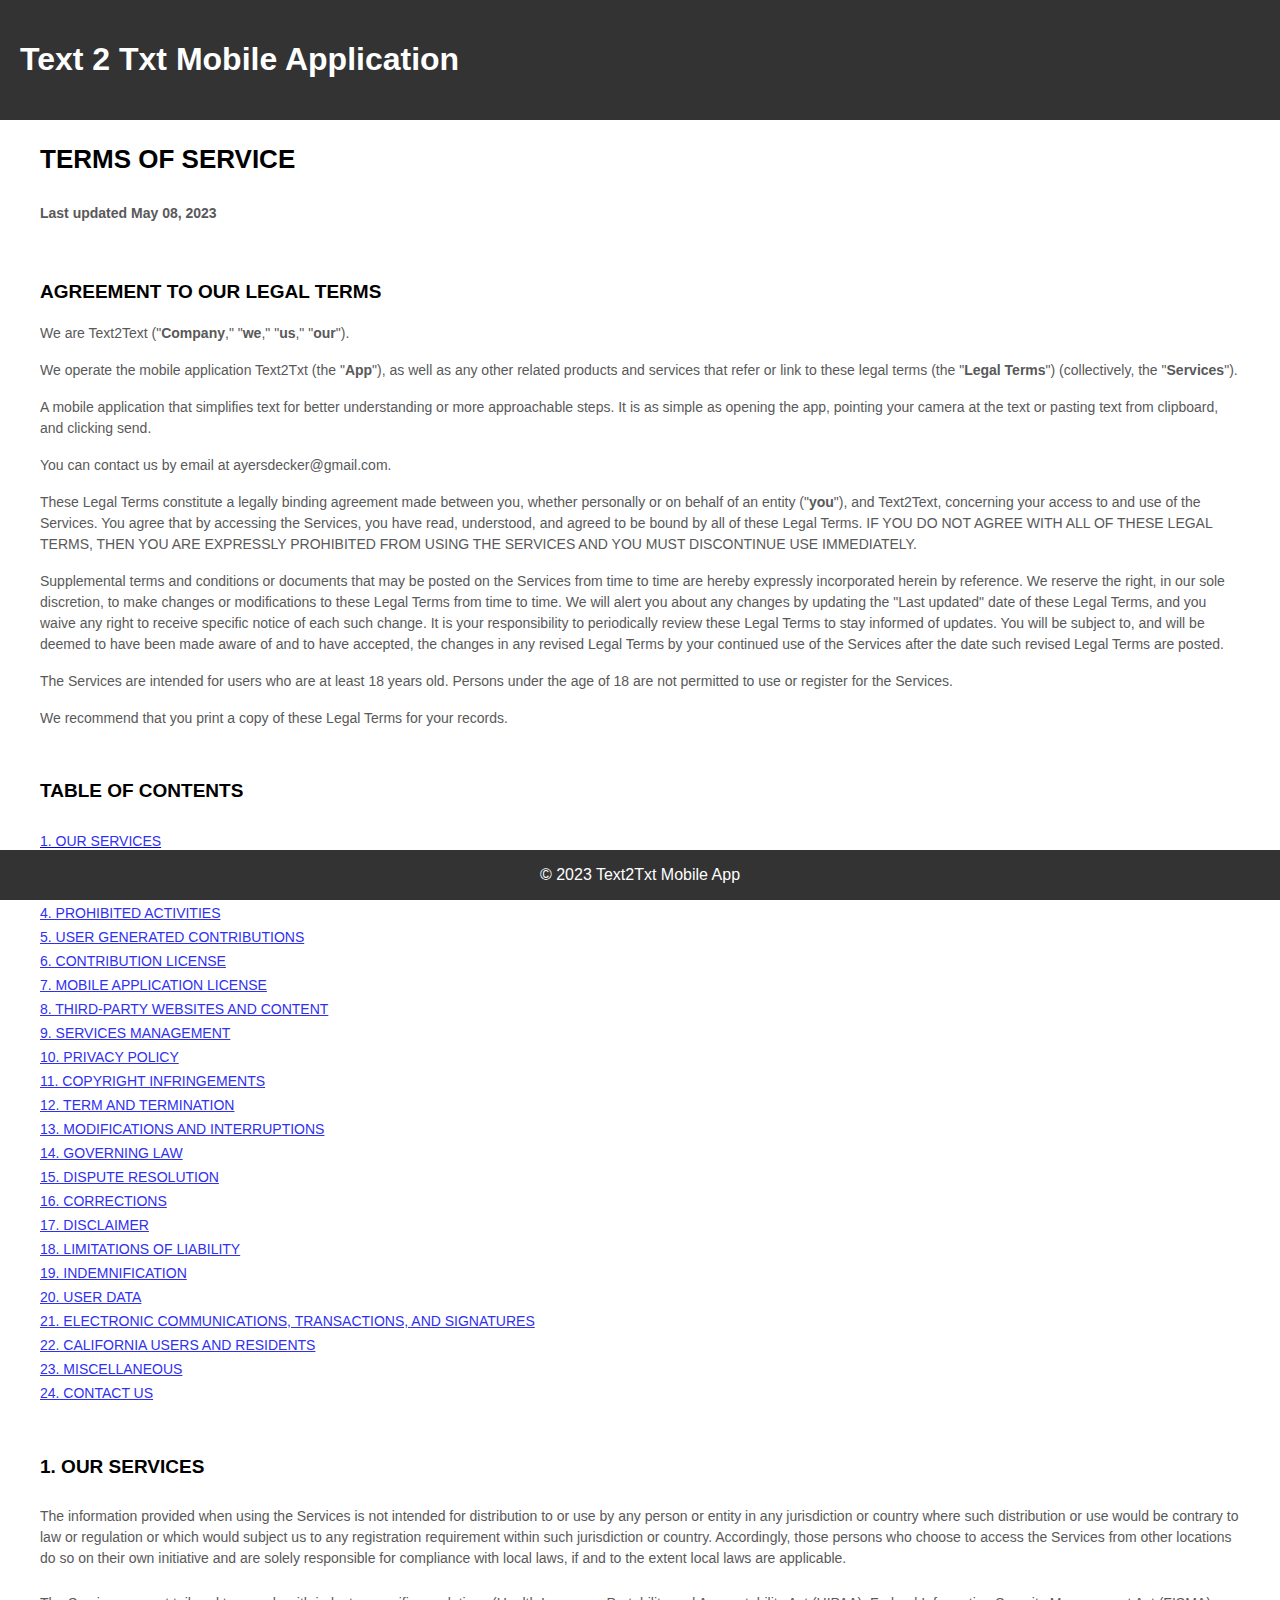
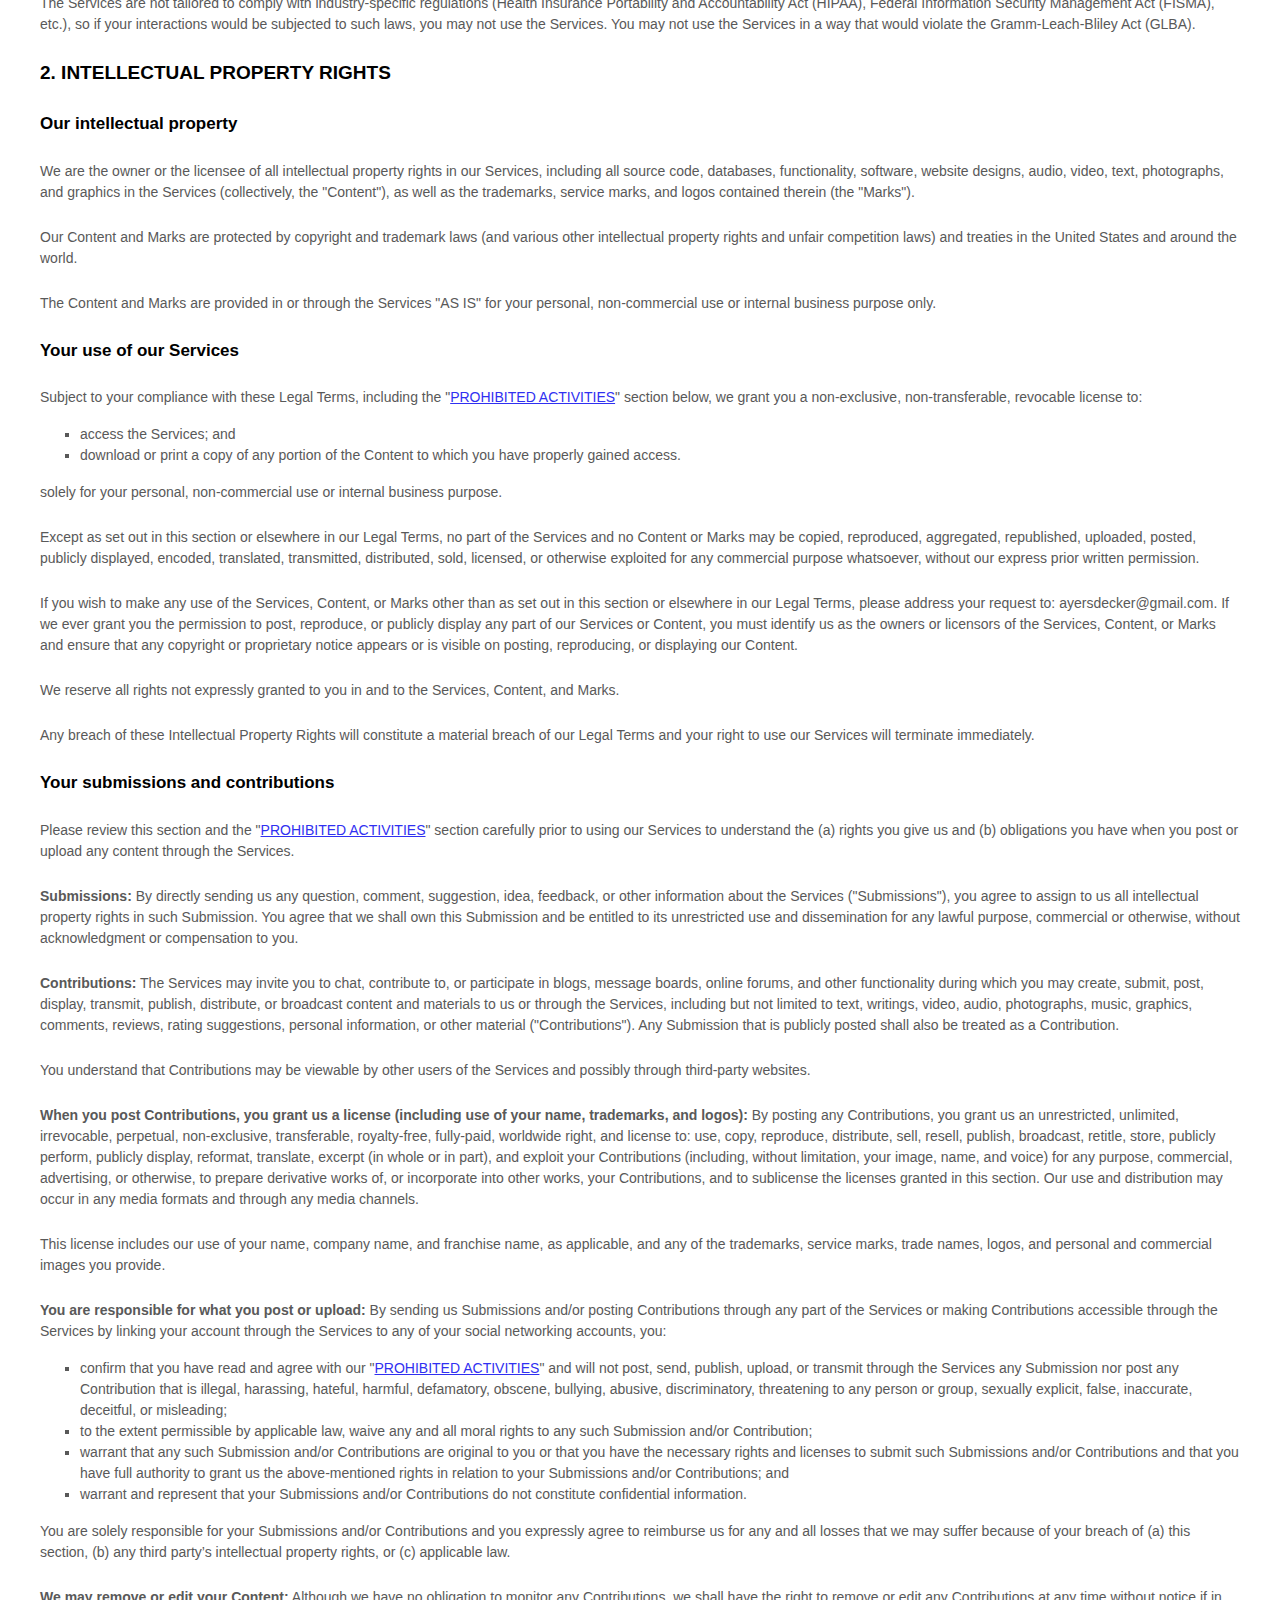
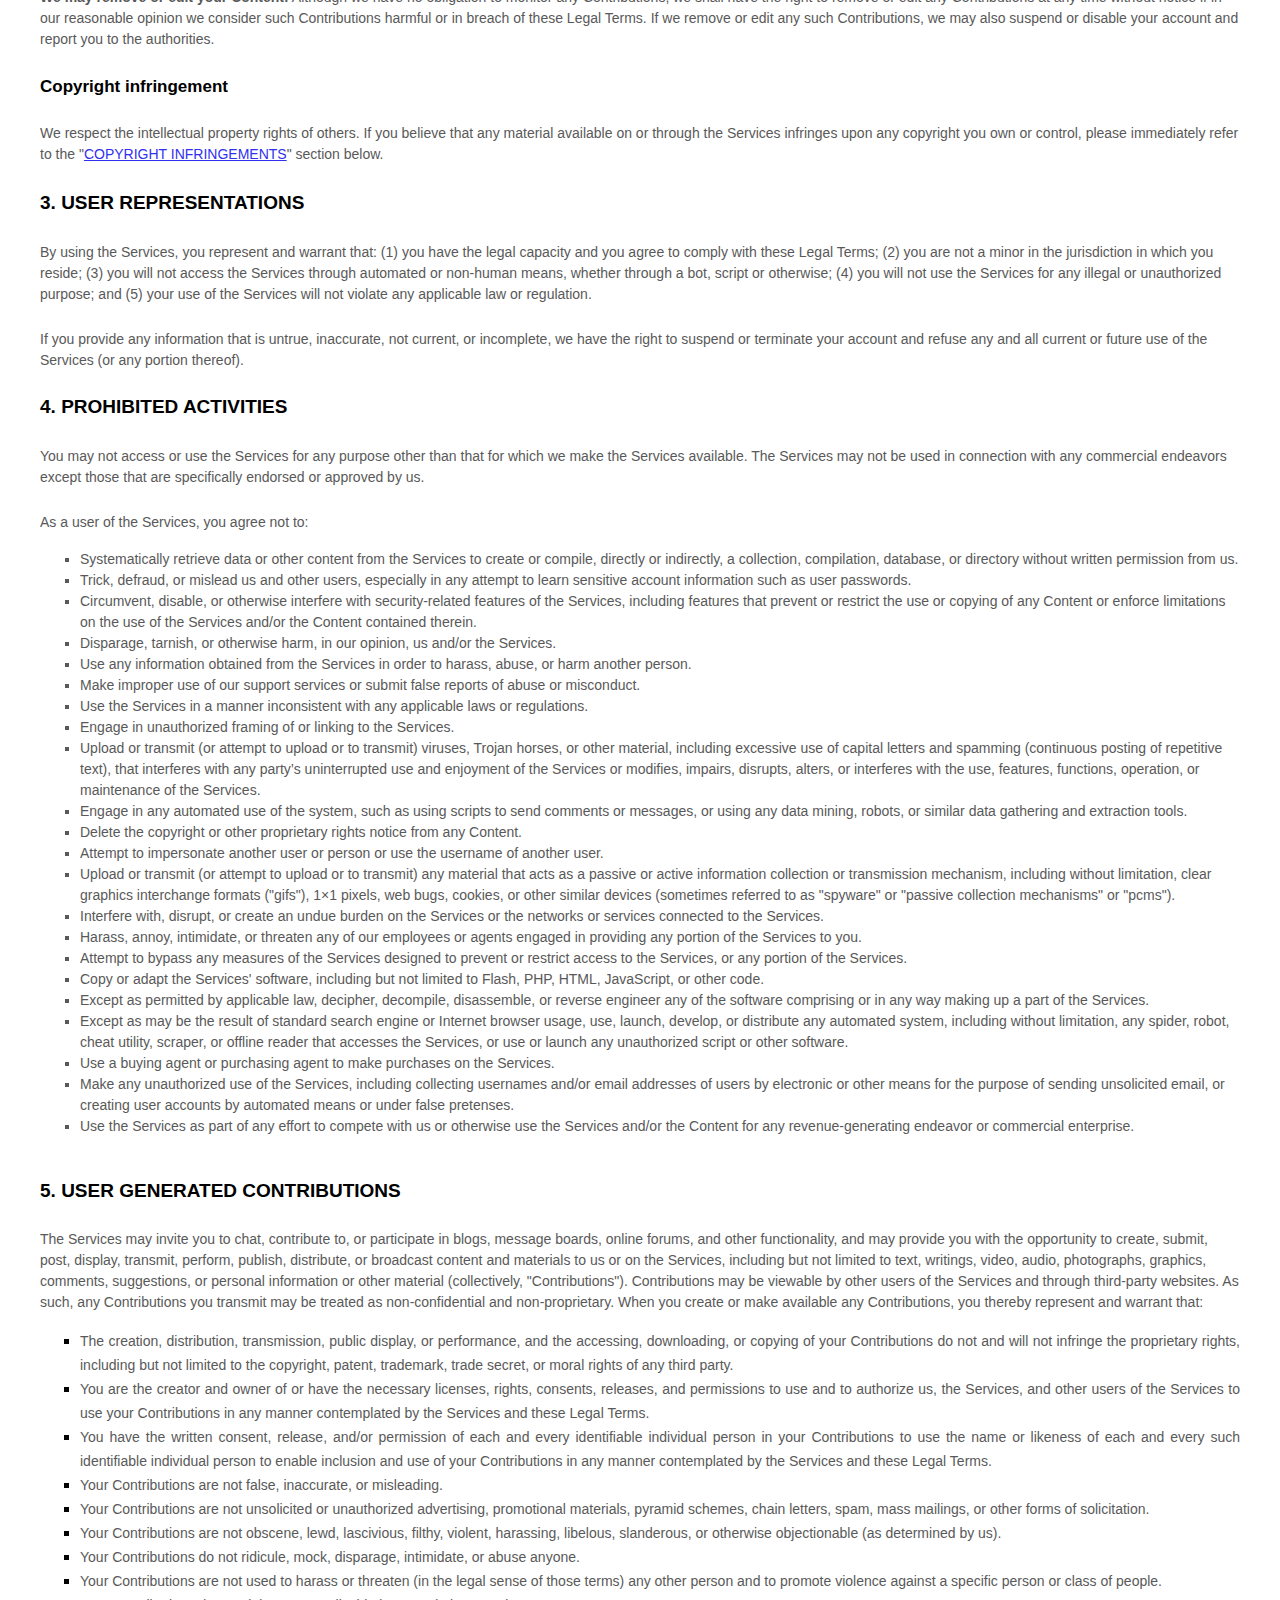
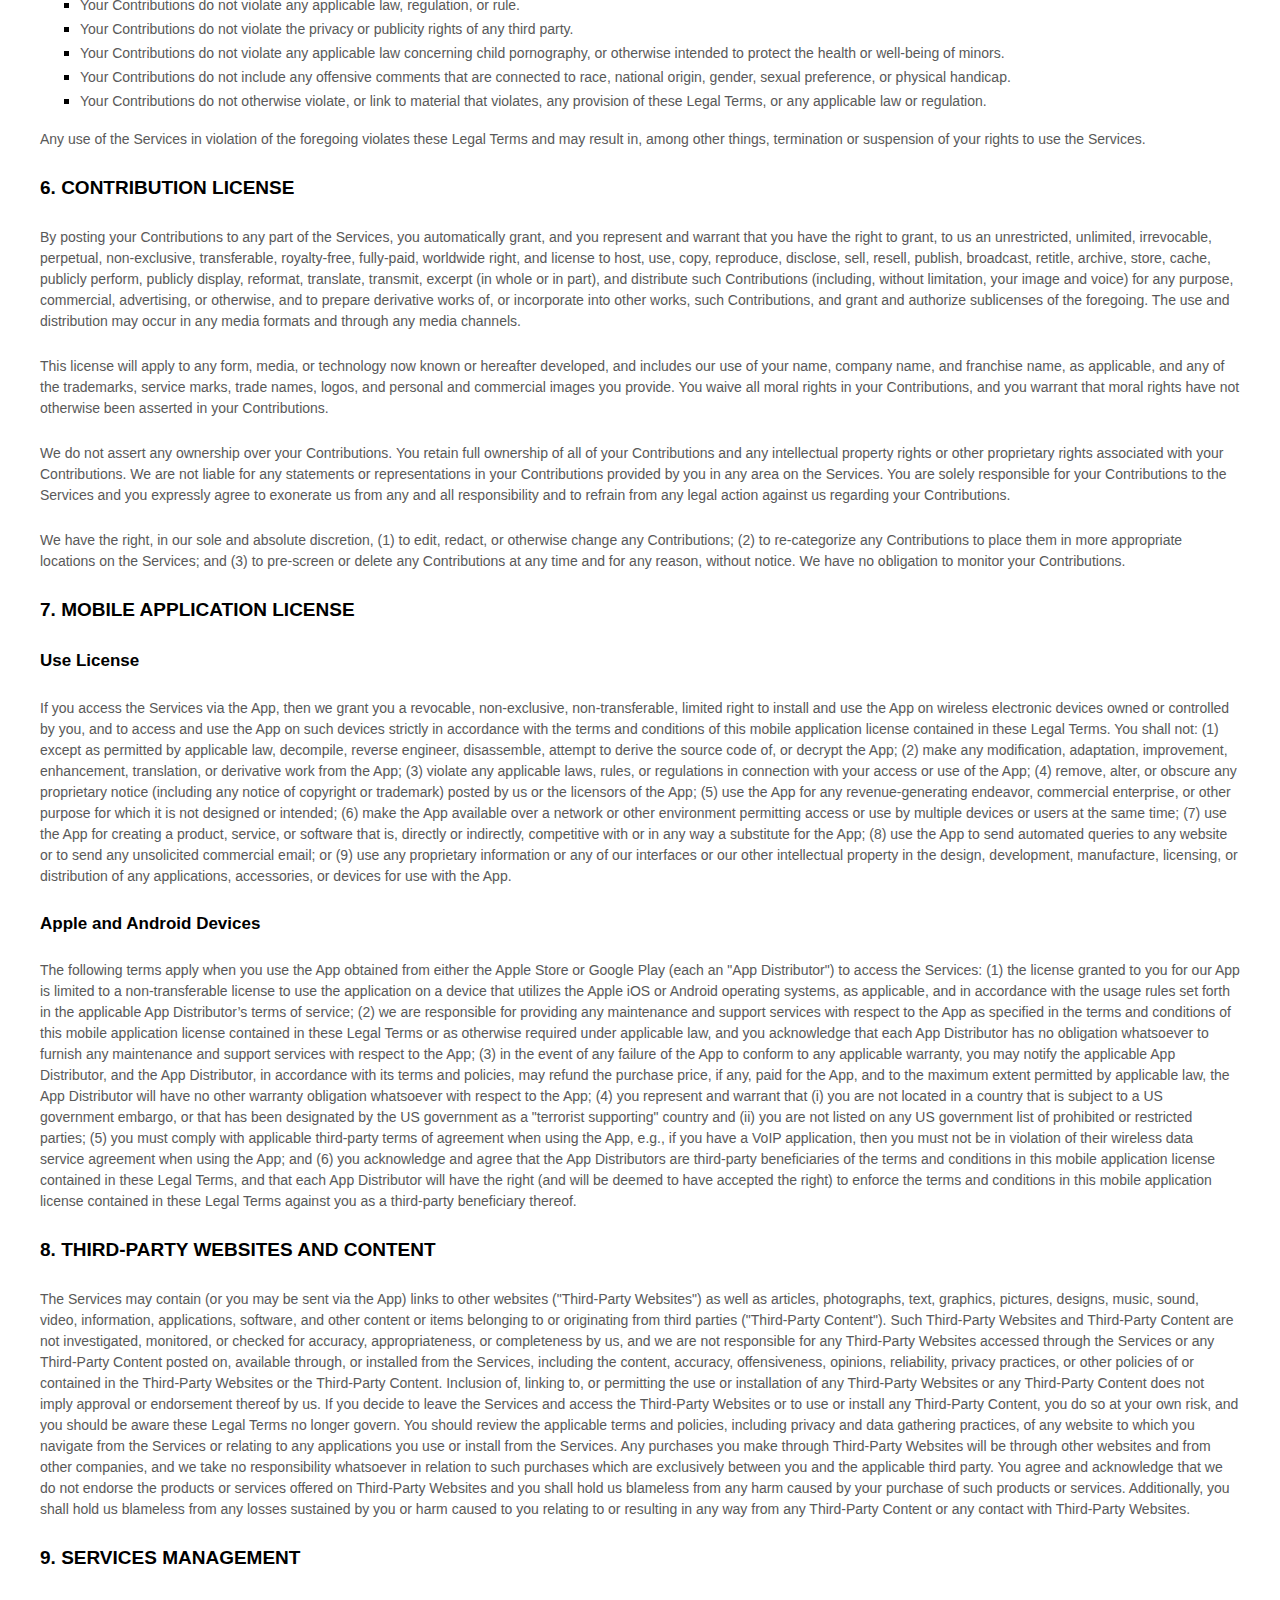
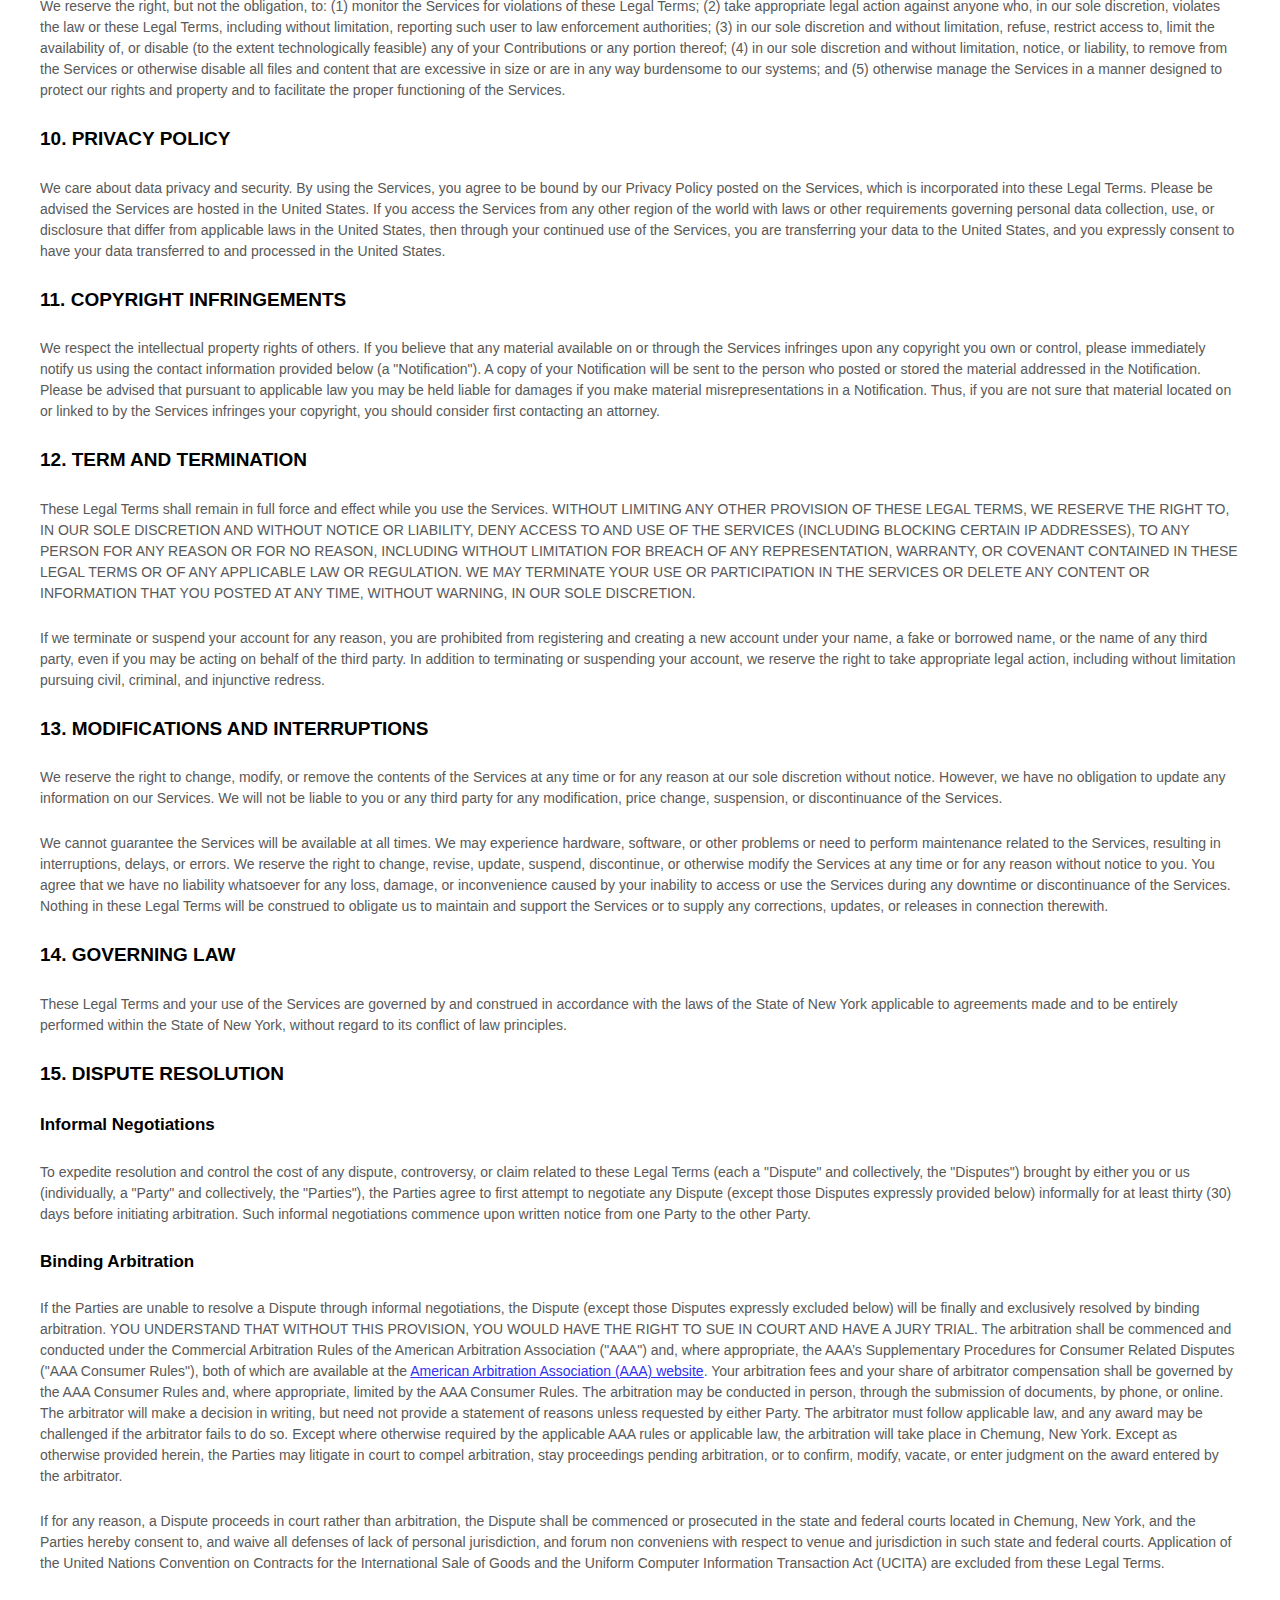
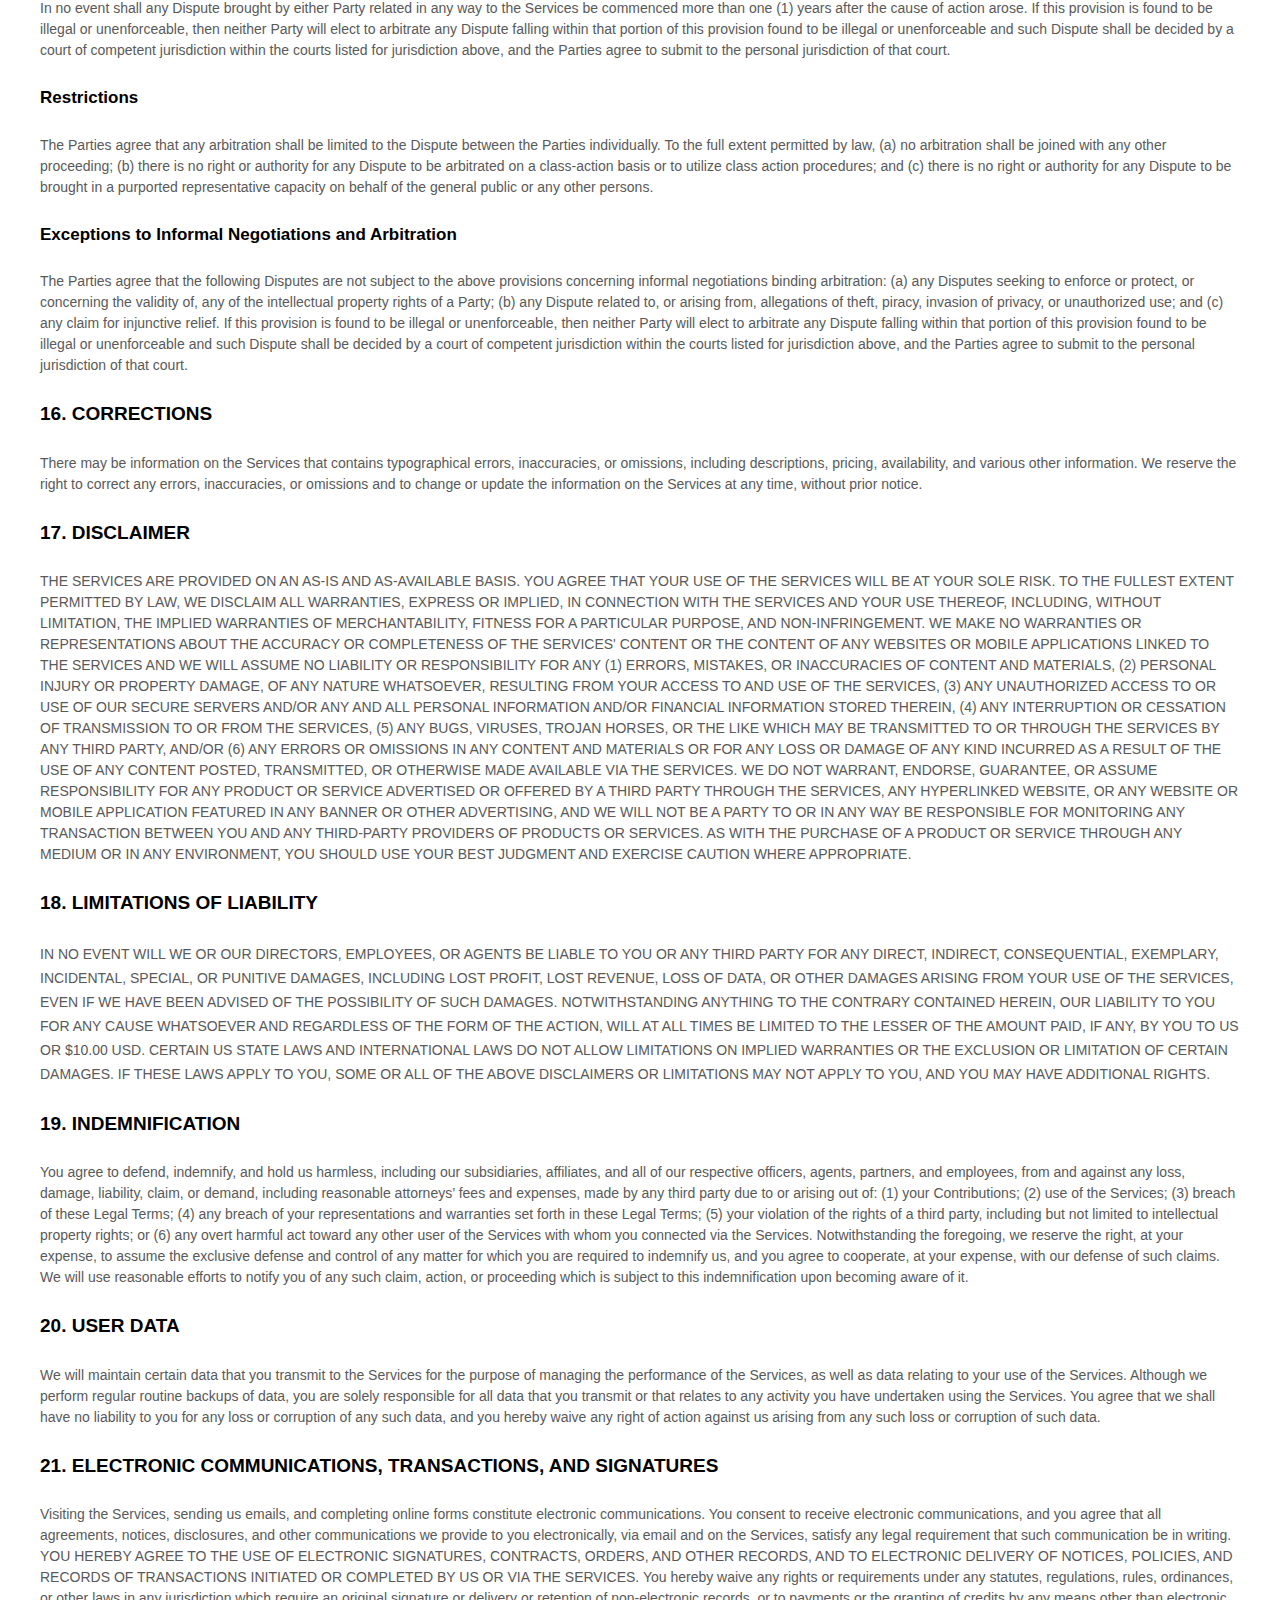
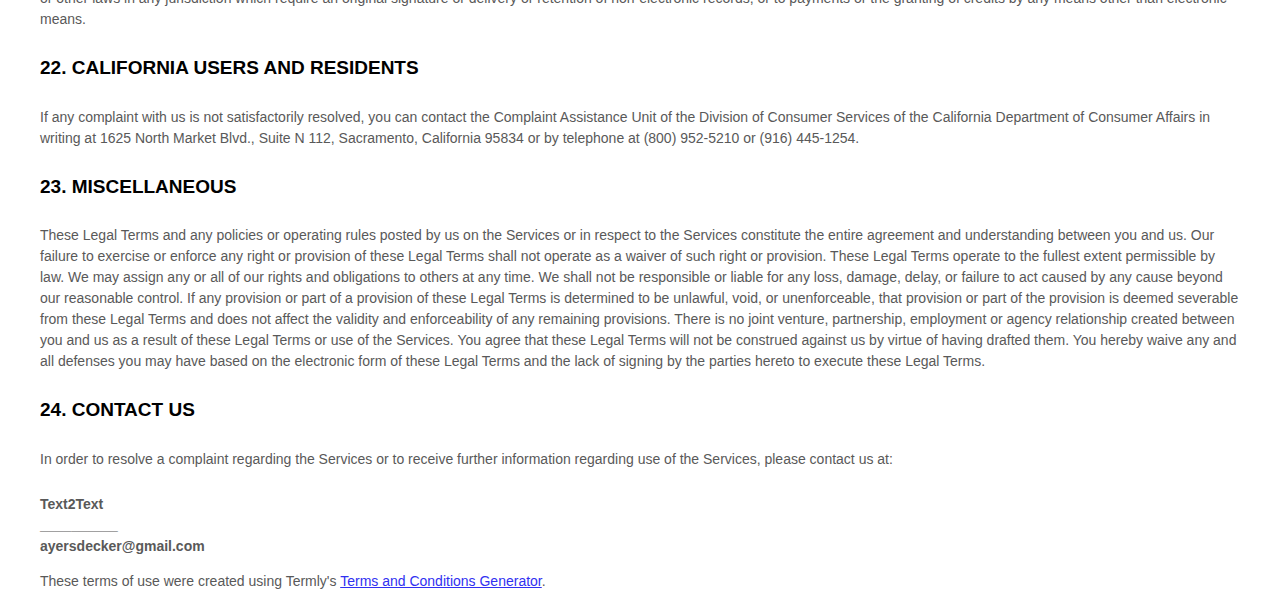
==== commit b7805754: "New Terms Update" ====
--- a/docs/terms.html
+++ b/docs/terms.html
@@ -57,7 +57,7 @@
       mso-themetint:166;"><bdt class="question"><bdt class="block-component">.</bdt></span><bdt class="block-component"></bdt></span></span></span></span></span></span></div></div><div allign="center" style="line-height: 1;"><br></div><div alignl="center" style="text-align: left;"><div class="MsoNormal" data-custom-class="body_text" style="line-height: 1.5;"><span style="font-size:11.0pt;line-height:115%;font-family:Arial;
       Calibri;color:#595959;mso-themecolor:text1;mso-themetint:166;">We operate <bdt class="block-component"></bdt><bdt class="block-component"></bdt>the mobile application <bdt class="question">Text2Txt</bdt> (the <bdt class="block-component"></bdt>"<strong>App</strong>"<bdt class="statement-end-if-in-editor"></bdt>)<bdt class="statement-end-if-in-editor"></bdt>, as well as any other related products and services that refer or link to these legal terms (the <bdt class="block-component"></bdt>"<strong>Legal Terms</strong>"<bdt class="statement-end-if-in-editor"></bdt>) (collectively, the <bdt class="block-component"></bdt>"<strong>Services</strong>"<bdt class="statement-end-if-in-editor"></bdt>).<bdt class="block-component"></bdt></span></div><div class="MsoNormal" style="line-height: 1;"><br></div><div class="MsoNormal" data-custom-class="body_text" style="line-height: 1.5;"><bdt class="question">A mobile application that simplifies text for better understanding or more approachable steps. It is as simple as opening the app, pointing your camera at the text or pasting text from clipboard, and clicking send.</bdt></div><div class="MsoNormal" data-custom-class="body_text" style="line-height: 1.5;"><span style="font-size:11.0pt;line-height:115%;font-family:Arial;
       Calibri;color:#595959;mso-themecolor:text1;mso-themetint:166;"><bdt class="statement-end-if-in-editor"></bdt></span></div><div class="MsoNormal" style="line-height: 1;"><br></div><div class="MsoNormal" data-custom-class="body_text" style="line-height: 1.5;"><span style="font-size:11.0pt;line-height:115%;font-family:Arial;
-      Calibri;color:#595959;mso-themecolor:text1;mso-themetint:166;">You can contact us by <bdt class="block-component">email at <bdt class="question">ayersdecker@gmail.com</bdt><bdt class="block-component"></bdt> or by mail to <bdt class="question">__________</bdt><bdt class="block-component"></bdt>, <bdt class="question">__________</bdt><bdt class="block-component"></bdt><bdt class="block-component"></bdt><bdt class="block-component"><bdt class="block-component">, </bdt><bdt class="question">__________</bdt><bdt class="statement-end-if-in-editor"></bdt></bdt>.</span></div><div class="MsoNormal" style="line-height: 1;"><br></div><div class="MsoNormal" data-custom-class="body_text" style="line-height: 1.5;"><span style="font-size:11.0pt;line-height:115%;font-family:Arial;
+      Calibri;color:#595959;mso-themecolor:text1;mso-themetint:166;">You can contact us by <bdt class="block-component">email at <bdt class="question">ayersdecker@gmail.com</bdt><bdt class="block-component"></bdt><bdt class="statement-end-if-in-editor"></bdt></bdt>.</span></div><div class="MsoNormal" style="line-height: 1;"><br></div><div class="MsoNormal" data-custom-class="body_text" style="line-height: 1.5;"><span style="font-size:11.0pt;line-height:115%;font-family:Arial;
       Calibri;color:#595959;mso-themecolor:text1;mso-themetint:166;">These Legal Terms constitute a legally binding agreement made between you, whether personally or on behalf of an entity (<bdt class="block-component"></bdt>"<strong>you</strong>"<bdt class="statement-end-if-in-editor"></bdt>), and <bdt class="question">Text2Text</bdt>, concerning your access to and use of the Services. You agree that by accessing the Services, you have read, understood, and agreed to be bound by all of these Legal Terms. IF YOU DO NOT AGREE WITH ALL OF THESE LEGAL TERMS, THEN YOU ARE EXPRESSLY PROHIBITED FROM USING THE SERVICES AND YOU MUST DISCONTINUE USE IMMEDIATELY.<bdt class="block-component"></bdt></span></div><div class="MsoNormal" style="line-height: 1;"><br></div><div class="MsoNormal" data-custom-class="body_text" style="line-height: 1.5;"><span style="font-size:11.0pt;line-height:115%;font-family:Arial;
       Calibri;color:#595959;mso-themecolor:text1;mso-themetint:166;">Supplemental terms and conditions or documents that may be posted on the Services from time to time are hereby expressly incorporated herein by reference. We reserve the right, in our sole discretion, to make changes or modifications to these Legal Terms <bdt class="block-component"></bdt>from time to time<bdt class="else-block"></bdt>. We will alert you about any changes by updating the <bdt class="block-component"></bdt>"Last updated"<bdt class="statement-end-if-in-editor"></bdt> date of these Legal Terms, and you waive any right to receive specific notice of each such change. It is your responsibility to periodically review these Legal Terms to stay informed of updates. You will be subject to, and will be deemed to have been made aware of and to have accepted, the changes in any revised Legal Terms by your continued use of the Services after the date such revised Legal Terms are posted.<bdt class="else-block"></bdt></span></div></div><div allign="center" style="line-height: 1;"><br></div><div allign="center" style="text-align: left;"><div class="MsoNormal" data-custom-class="body_text" style="line-height: 1.5;"><bdt class="block-container if" data-type="if" id="a2595956-7028-dbe5-123e-d3d3a93ed076"><bdt data-type="conditional-block"><bdt data-type="body"><span style="font-size:11.0pt;line-height:115%;font-family:Arial;
       Calibri;color:#595959;mso-themecolor:text1;mso-themetint:166;"><bdt class="block-component"></bdt>The
